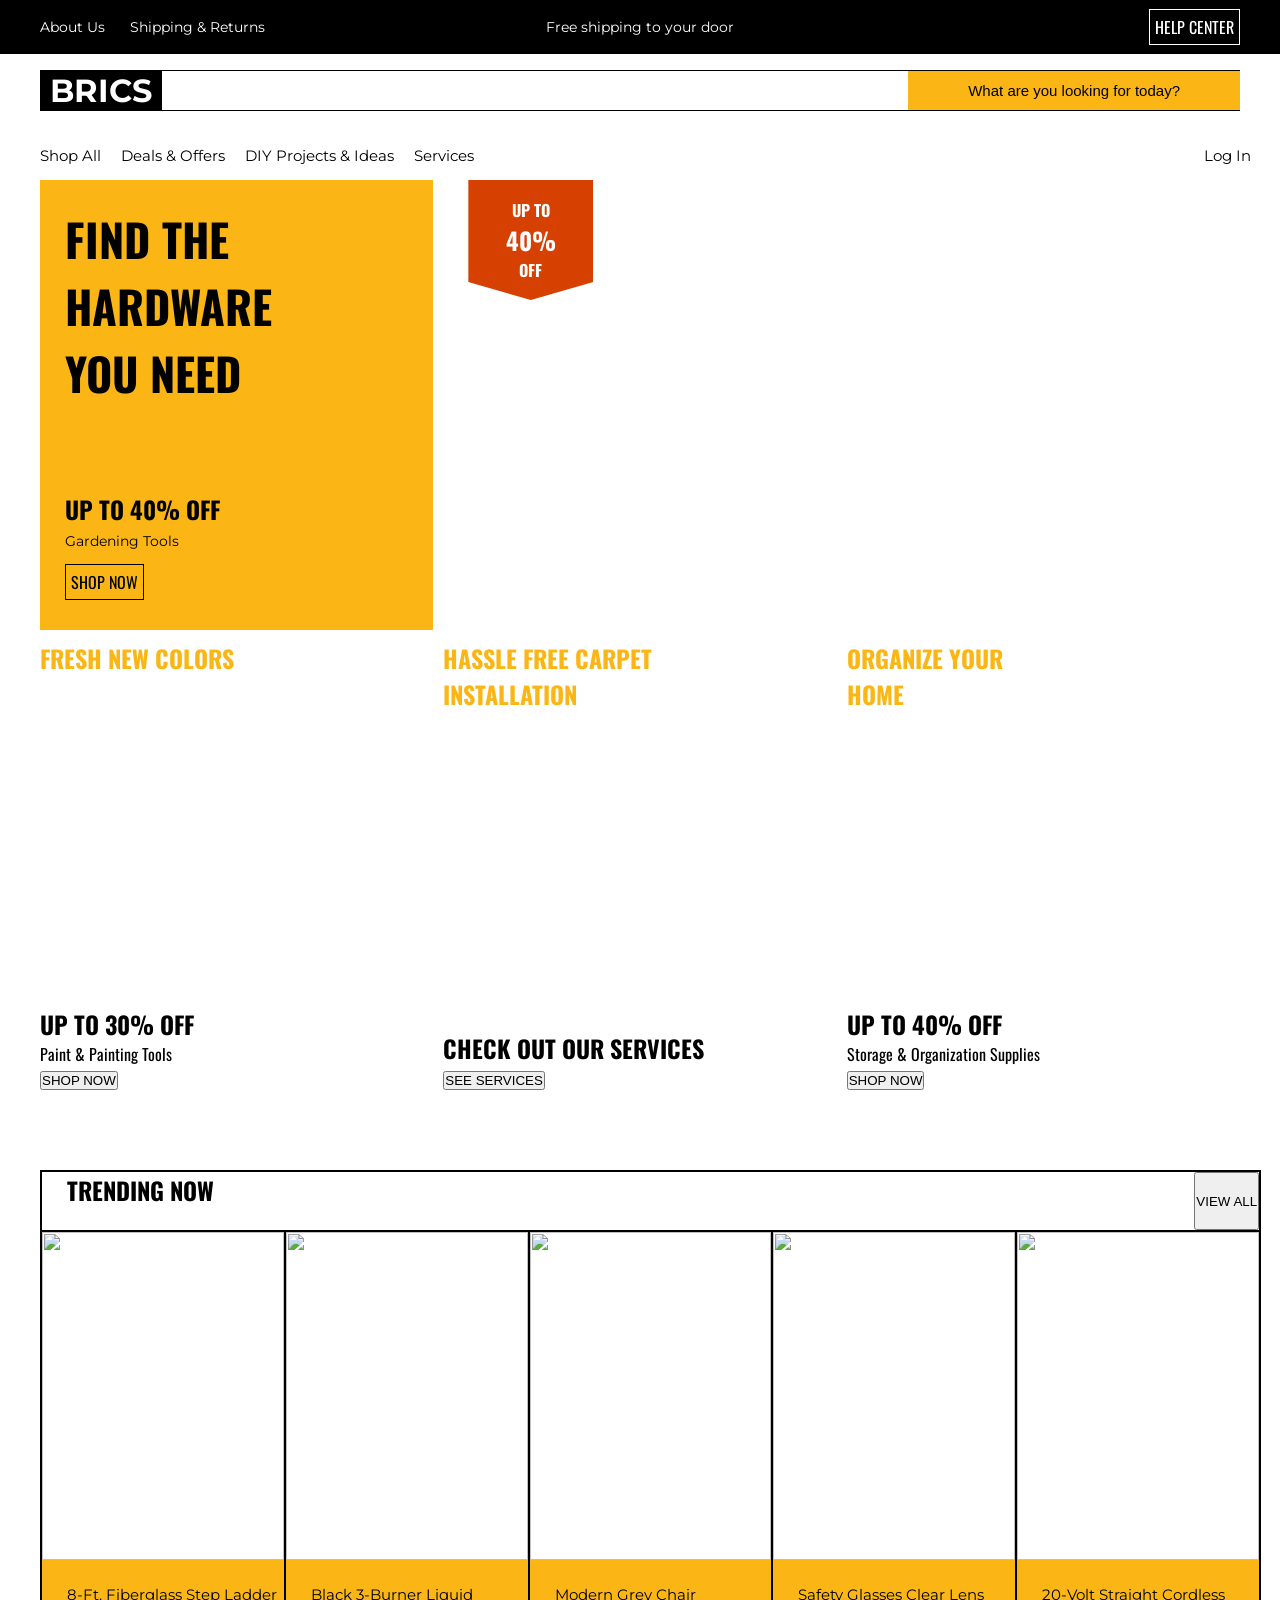
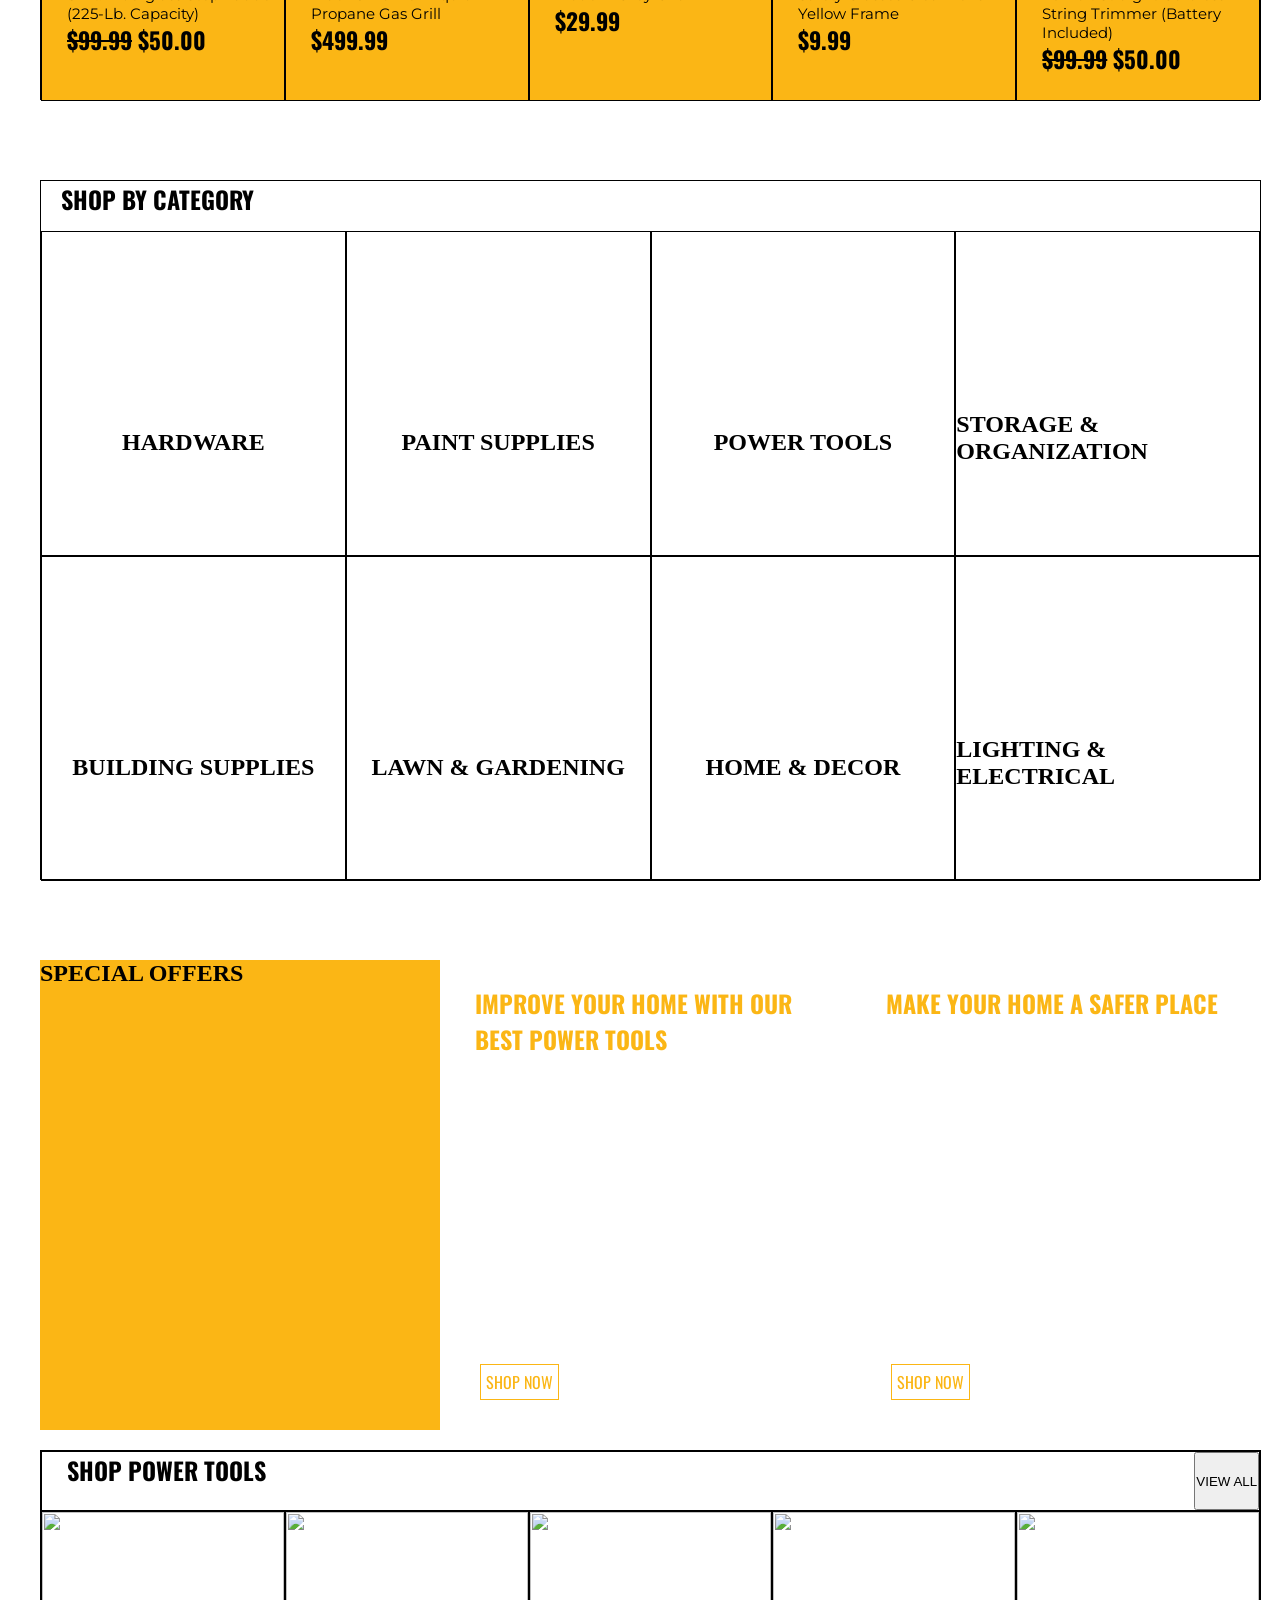
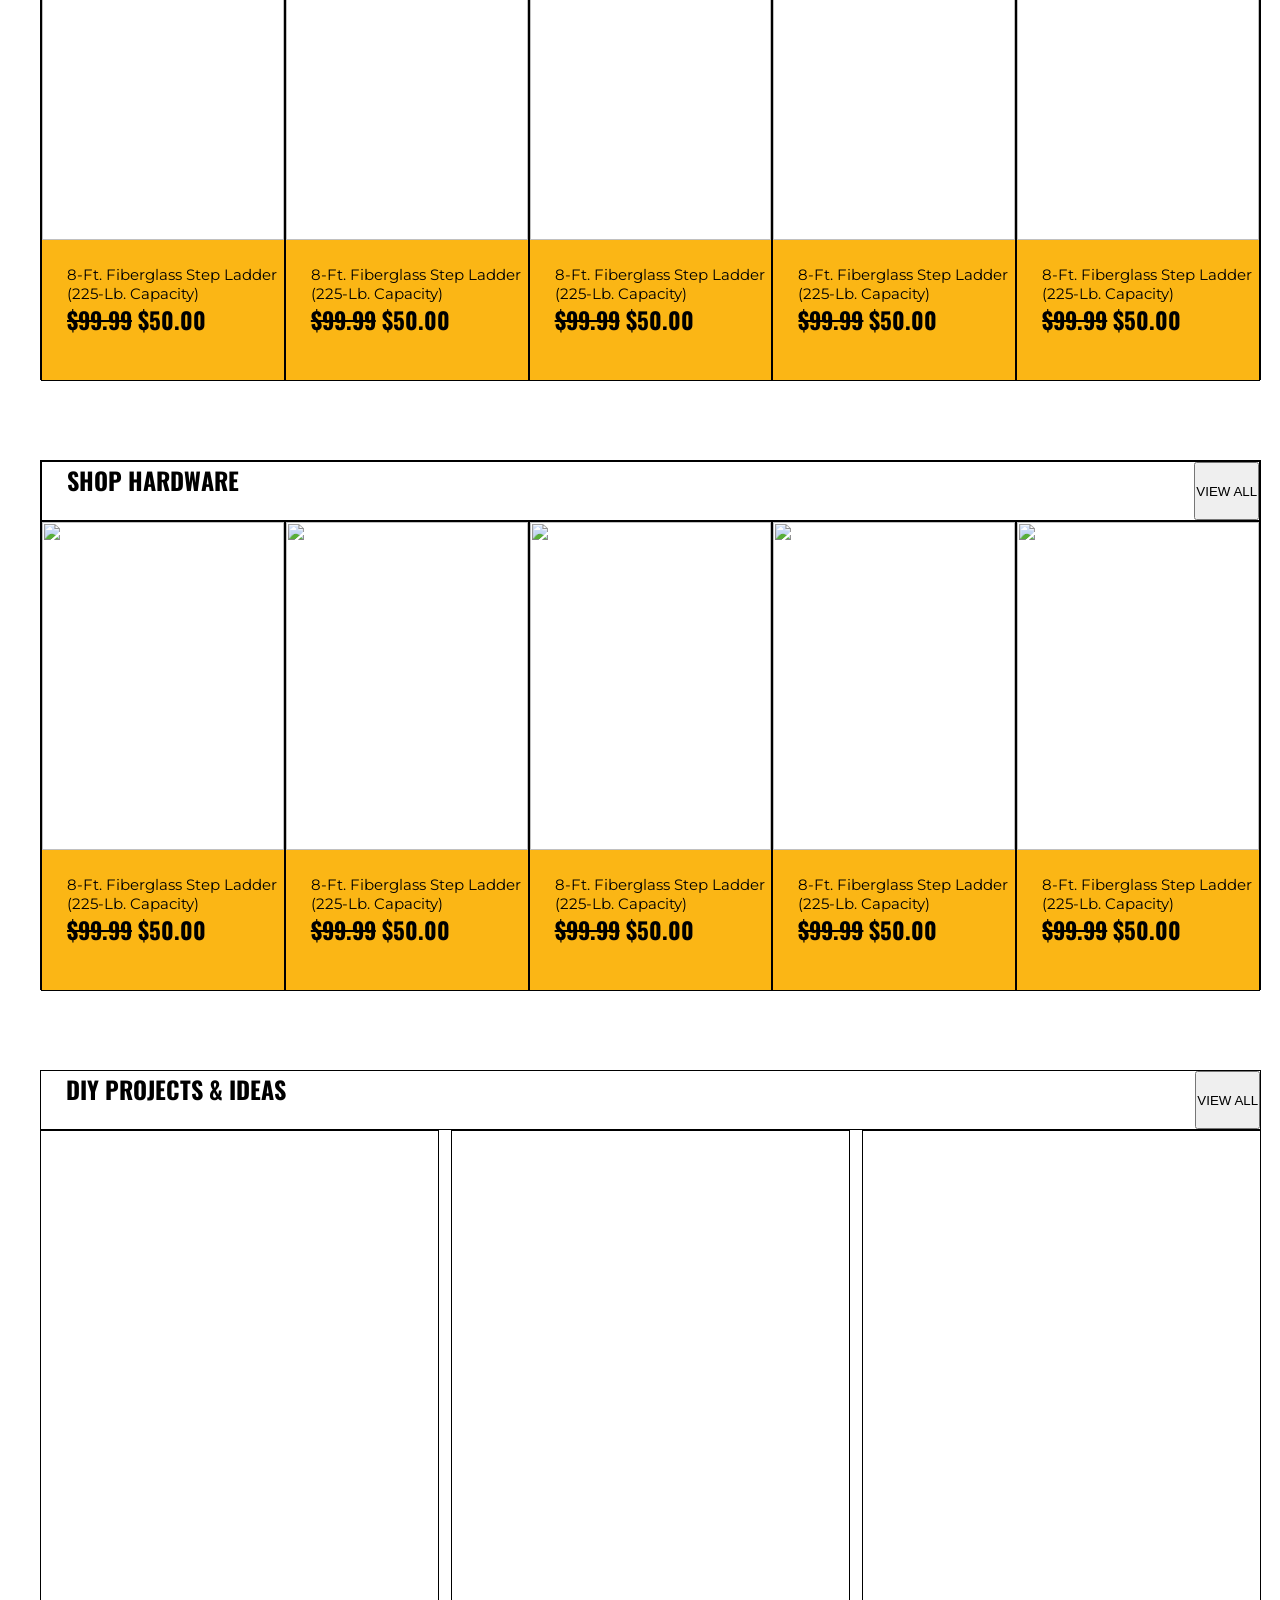
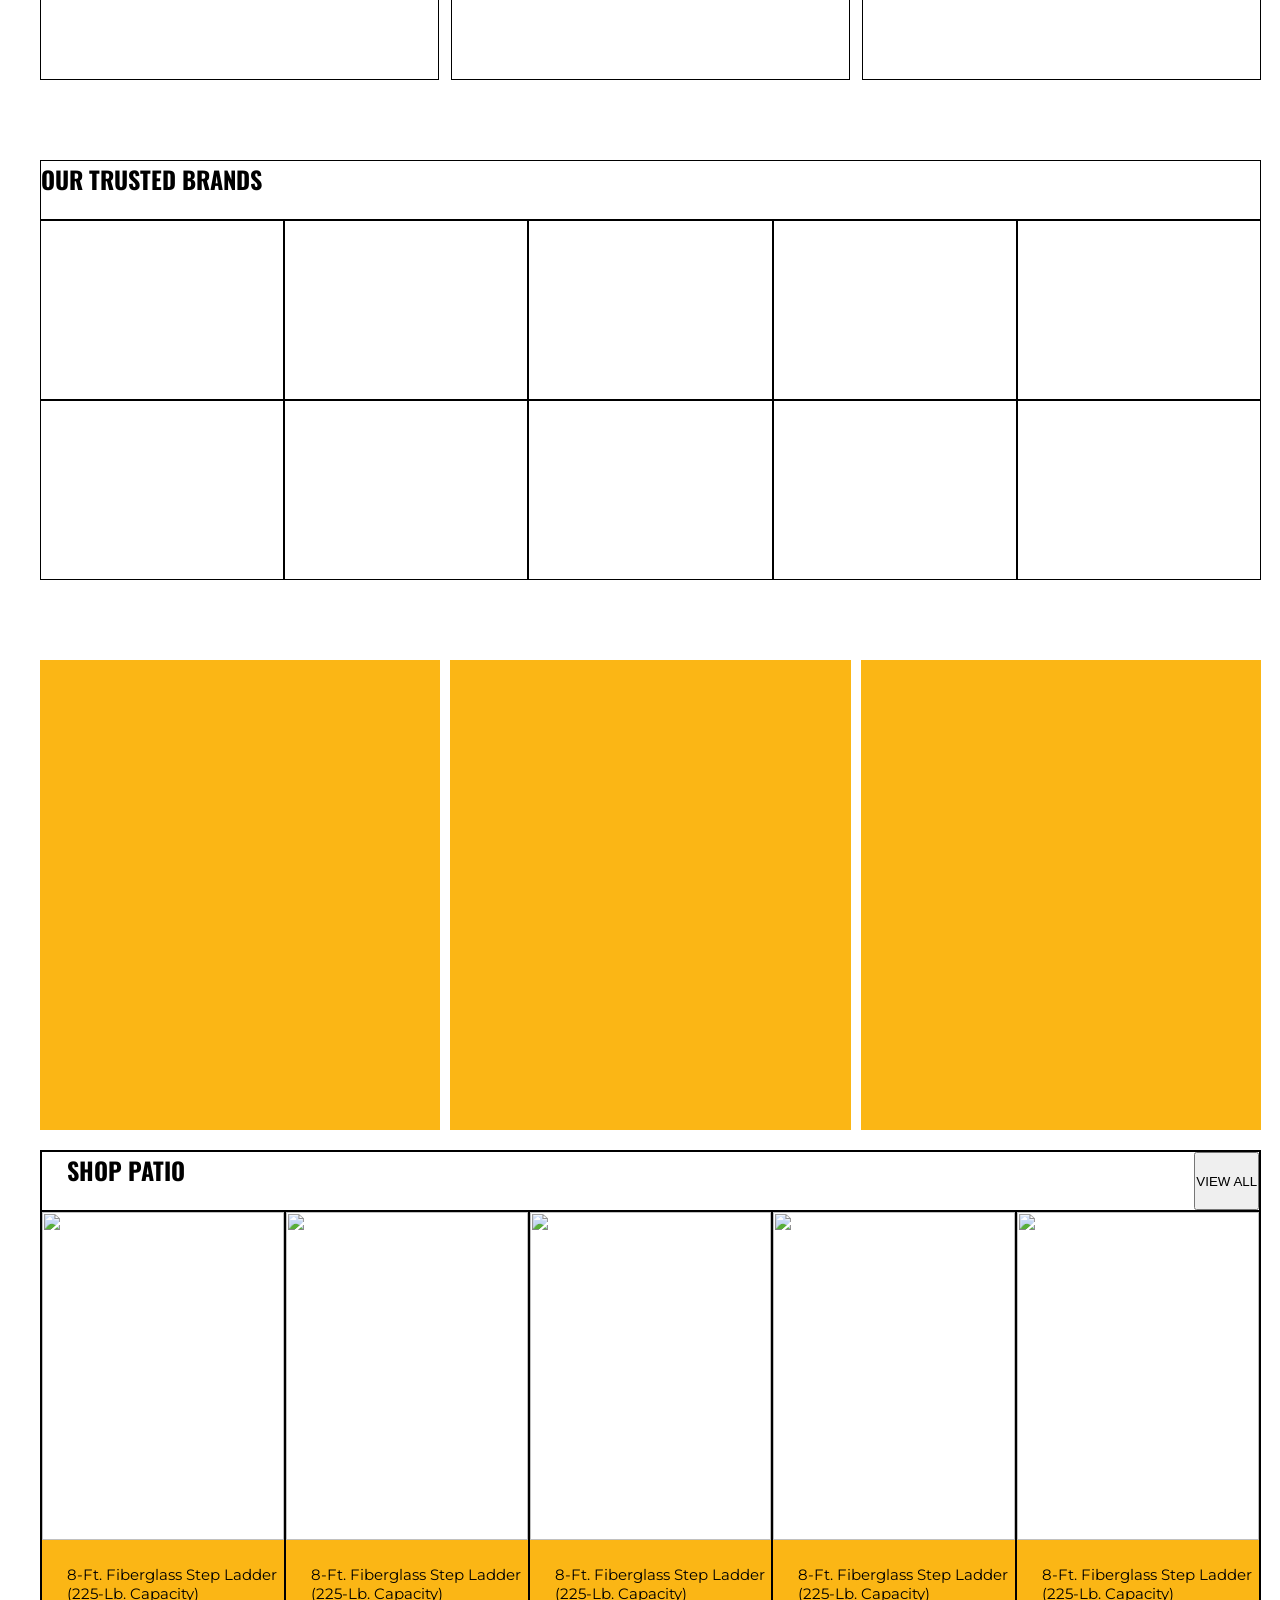
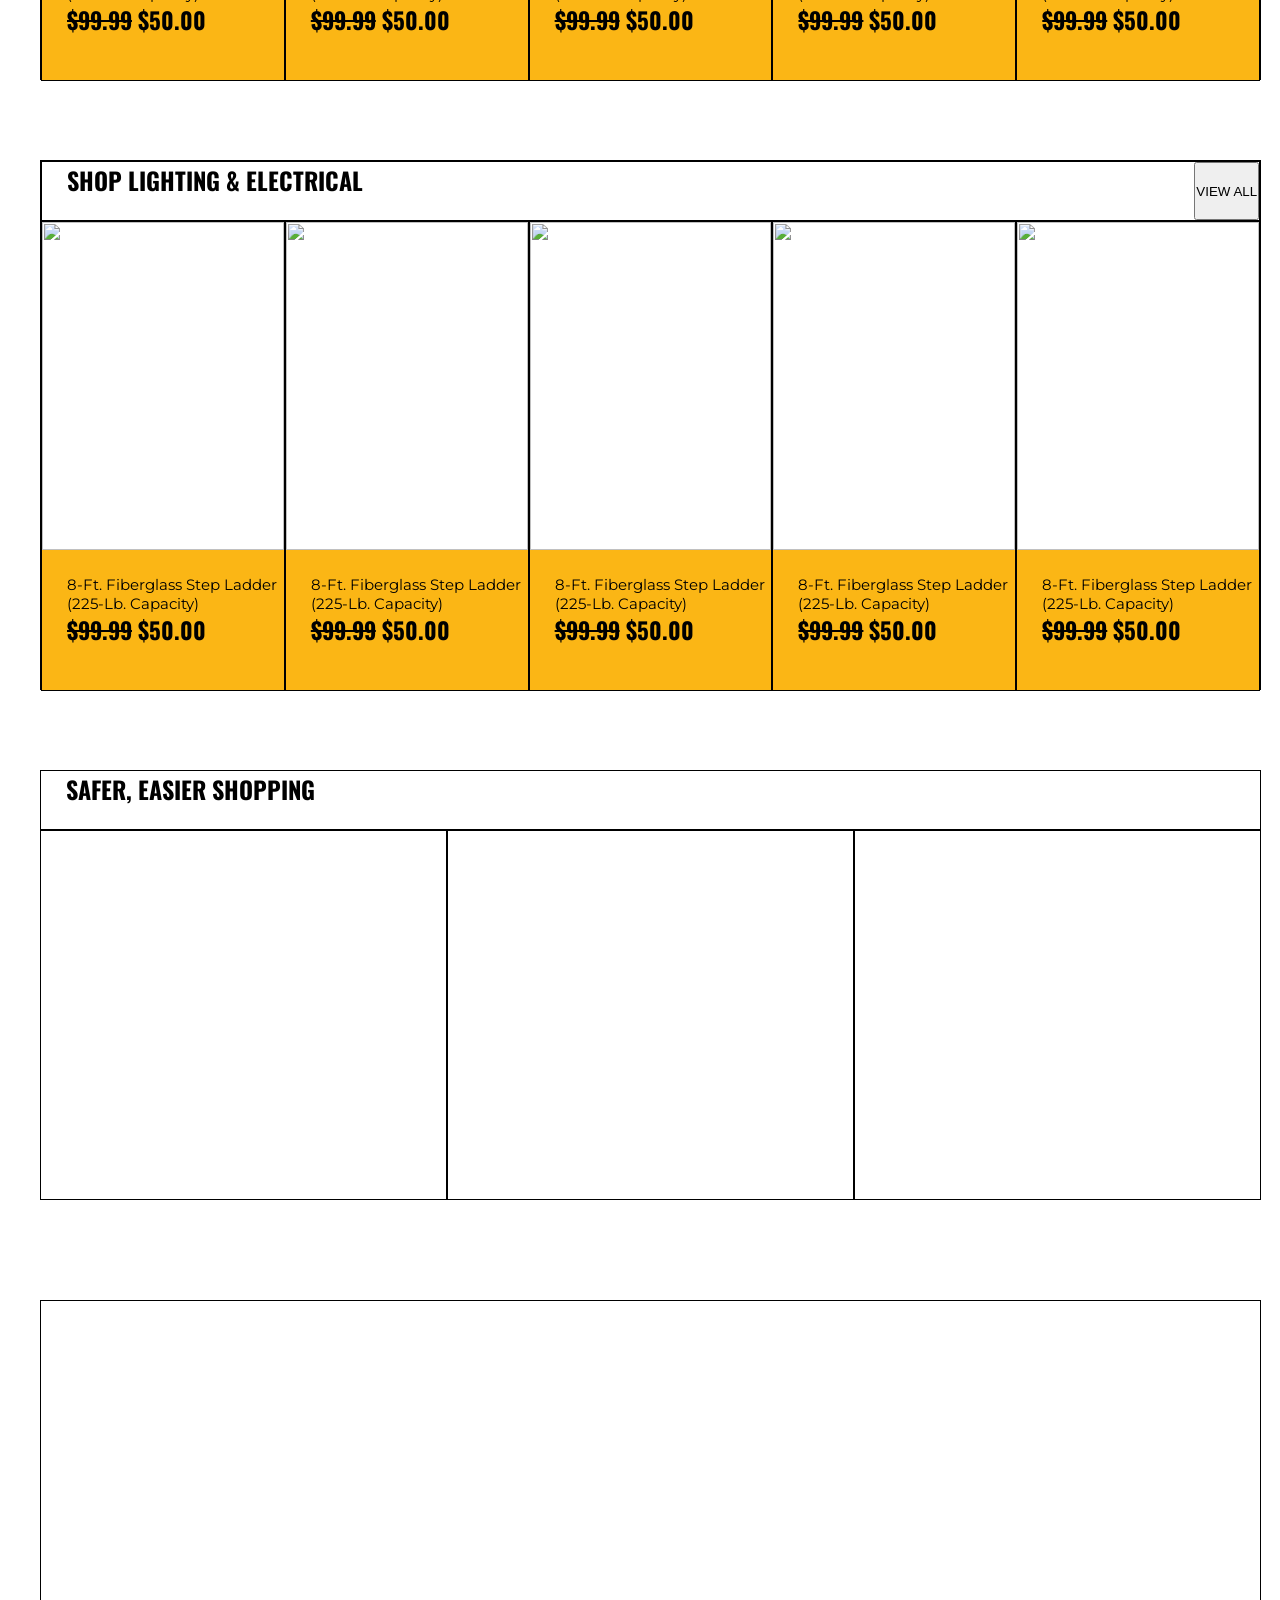
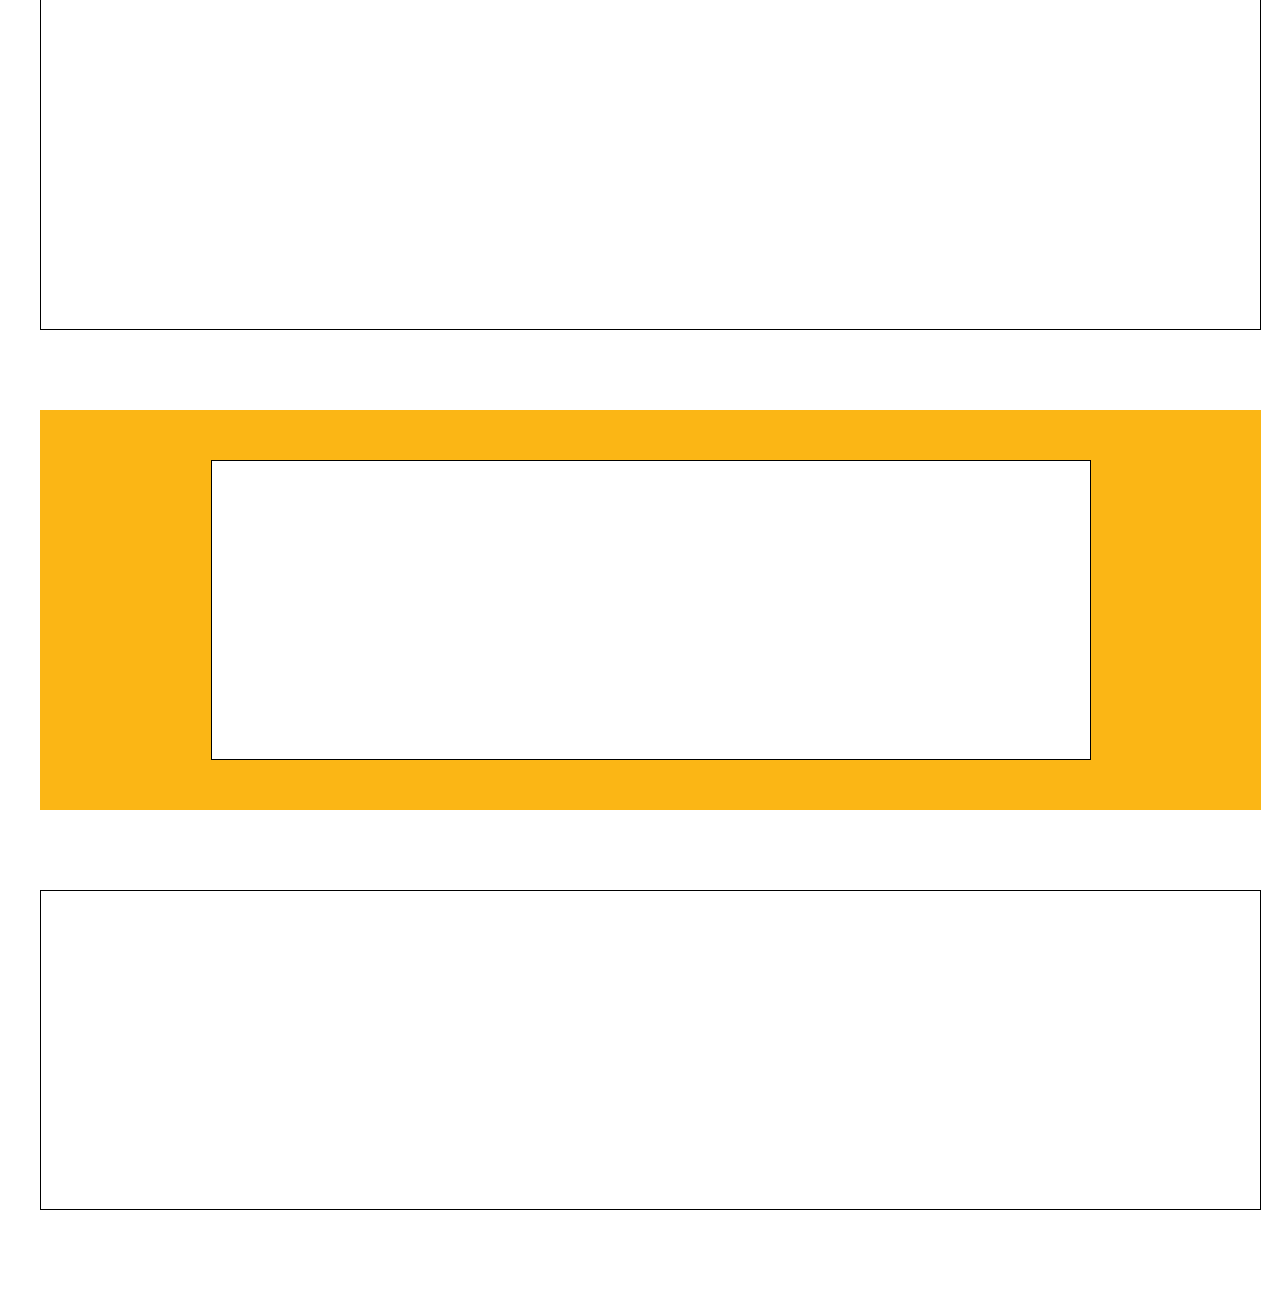
==== index.html @ fdfbe5e3 "Initial commit" ====
<!doctype html>
<html lang="en">
  <head>
    <meta charset="UTF-8" />
    <meta name="viewport" content="width=device-width, initial-scale=1.0" />
    <title>Hardware Store</title>
    <link rel="preconnect" href="https://fonts.googleapis.com" />
    <link rel="preconnect" href="https://fonts.gstatic.com" crossorigin />
    <link
      href="https://fonts.googleapis.com/css2?family=GFS+Didot&family=Kdam+Thmor+Pro&family=Montserrat:ital,wght@0,100..900;1,100..900&family=Noto+Sans:ital,wght@0,100..900;1,100..900&family=Oranienbaum&family=Oswald:wght@200..700&family=Petit+Formal+Script&display=swap"
      rel="stylesheet"
    />
    <link
      rel="stylesheet"
      href="https://cdnjs.cloudflare.com/ajax/libs/font-awesome/7.0.1/css/all.min.css"
      integrity="sha512-2SwdPD6INVrV/lHTZbO2nodKhrnDdJK9/kg2XD1r9uGqPo1cUbujc+IYdlYdEErWNu69gVcYgdxlmVmzTWnetw=="
      crossorigin="anonymous"
      referrerpolicy="no-referrer"
    />
    <link rel="stylesheet" href="header.css" />
    <link rel="stylesheet" href="style.css" />
  </head>
  <body>
    <header>
      <div class="top-bar">
        <div class="top-left">
          <div class="abt">
            <a href="#">About Us</a>
          </div>
          <div class="ship">
            <a href="#">Shipping & Returns</a>
          </div>
        </div>
        <div class="top-center">
          <p>Free shipping to your door</p>
        </div>
        <div class="top-right">
          <button>HELP CENTER</button>
        </div>
      </div>
      <div class="info">
        <div class="search">
          <div class="logo">
            <h1>BRICS</h1>
          </div>
          <button>
            <i class="fa-brands fa-sistrix"></i> What are you looking for today?
          </button>
        </div>
      </div>

      <div class="navbar">
        <div class="navbar-left">
          <ul>
            <li>Shop All</li>
            <li>Deals & Offers</li>
            <li>DIY Projects & Ideas</li>
            <li>Services</li>
          </ul>
        </div>
        <div class="navbar-right">
          <div class="login">
            <button>
              <i class="fa-solid fa-circle-user"></i>
              <p>Log In</p>
            </button>
          </div>

          <div class="cart">
            <i class="fa-solid fa-bag-shopping"></i>
          </div>
        </div>
      </div>
    </header>

    <main>
      <nav class="sec1">
        <div class="card c1">
          <div class="upper-pts">
            <h1 class="main-txt">FIND THE HARDWARE YOU NEED</h1>
          </div>
          <div class="bottom-pts">
            <h1>UP TO 40% OFF</h1>
            <p>Gardening Tools</p>
            <button>SHOP NOW</button>
          </div>
        </div>
        <div class="card c2">
          <div class="discount">
            <h4>UP TO</h4>
            <h1>40%</h1>
            <h4>OFF</h4>
          </div>
        </div>
        <div class="card c3">
          <div class="upper-pt">
            <h1>FRESH NEW COLORS</h1>
          </div>
          <div class="bottom-pt">
            <h2>UP TO 30% OFF</h2>
            <p>Paint & Painting Tools</p>
            <button>SHOP NOW</button>
          </div>
        </div>
        <div class="card c4">
          <div class="upper-pt">
            <h1>HASSLE FREE CARPET INSTALLATION</h1>
          </div>
          <div class="bottom-pt">
            <h2>CHECK OUT OUR SERVICES</h2>
            <button>SEE SERVICES</button>
          </div>
        </div>
        <div class="card c5">
          <div class="upper-pt">
            <h1>ORGANIZE YOUR HOME</h1>
          </div>
          <div class="bottom-pt">
            <h2>UP TO 40% OFF</h2>
            <p>Storage & Organization Supplies</p>
            <button>SHOP NOW</button>
          </div>
        </div>
      </nav>

      <nav class="shop">
        <div class="shop-title">
          <h1>TRENDING NOW</h1>
          <button>VIEW ALL</button>
        </div>
        <div class="cards">
          <div class="card trend">
            <div class="img">
              <img
                src="https://static.wixstatic.com/media/c837a6_2512b24ee3094d2db3dc5e59a51b07c0~mv2.jpg/v1/fit/w_1502,h_2000,q_90/file.jpg/v1/fill/w_233,h_310,al_c,q_80,usm_0.66_1.00_0.01,enc_avif,quality_auto/c837a6_2512b24ee3094d2db3dc5e59a51b07c0~mv2_jpg_v1_fit_w_1502%2Ch_2000%2Cq_90_file.jpg"
                alt=""
              />
            </div>
            <div class="card-title">
              <p>8-Ft. Fiberglass Step Ladder (225-Lb. Capacity)</p>
              <h3><span class="line">$99.99</span> $50.00</h3>
            </div>
          </div>
          <div class="card trend">
            <div class="img">
              <img
                src="https://static.wixstatic.com/media/c837a6_a4debb6a8384465ba305b1b177568b04~mv2.jpg/v1/fit/w_1502,h_2000,q_90/file.jpg/v1/fill/w_233,h_310,al_c,q_80,usm_0.66_1.00_0.01,enc_avif,quality_auto/c837a6_a4debb6a8384465ba305b1b177568b04~mv2_jpg_v1_fit_w_1502%2Ch_2000%2Cq_90_file.jpg"
                alt=""
              />
            </div>
            <div class="card-title">
              <p>Black 3-Burner Liquid Propane Gas Grill</p>
              <h3>$499.99</h3>
            </div>
          </div>
          <div class="card trend">
            <div class="img">
              <img
                src="https://static.wixstatic.com/media/c837a6_f458f7ee63cb42a0840d89832b3b14b5~mv2.jpg/v1/fit/w_1502,h_2000,q_90/file.jpg/v1/fill/w_233,h_310,al_c,q_80,usm_0.66_1.00_0.01,enc_avif,quality_auto/c837a6_f458f7ee63cb42a0840d89832b3b14b5~mv2_jpg_v1_fit_w_1502%2Ch_2000%2Cq_90_file.jpg"
                alt=""
              />
            </div>
            <div class="card-title">
              <p>Modern Grey Chair</p>
              <h3>$29.99</h3>
            </div>
          </div>
          <div class="card trend">
            <div class="img">
              <img
                src="https://static.wixstatic.com/media/c837a6_20ce237f9eeb4ebd8b20b5240b395cfb~mv2.jpg/v1/fit/w_1502,h_2000,q_90/file.jpg/v1/fill/w_233,h_310,al_c,q_80,usm_0.66_1.00_0.01,enc_avif,quality_auto/c837a6_20ce237f9eeb4ebd8b20b5240b395cfb~mv2_jpg_v1_fit_w_1502%2Ch_2000%2Cq_90_file.jpg"
                alt=""
              />
            </div>
            <div class="card-title">
              <p>Safety Glasses Clear Lens Yellow Frame</p>
              <h3>$9.99</h3>
            </div>
          </div>
          <div class="card trend">
            <div class="img">
              <img
                src="https://static.wixstatic.com/media/c837a6_09a77c216c374525ab1be121a9a796bb~mv2.jpg/v1/fit/w_1502,h_2000,q_90/file.jpg/v1/fill/w_233,h_310,al_c,q_80,usm_0.66_1.00_0.01,enc_avif,quality_auto/c837a6_09a77c216c374525ab1be121a9a796bb~mv2_jpg_v1_fit_w_1502%2Ch_2000%2Cq_90_file.jpg"
                alt=""
              />
            </div>
            <div class="card-title">
              <p>20-Volt Straight Cordless String Trimmer (Battery Included)</p>
              <h3><span class="line">$99.99</span> $50.00</h3>
            </div>
          </div>
        </div>
      </nav>

      <nav class="category">
        <div class="title">
          <h1>SHOP BY CATEGORY</h1>
        </div>
        <div class="cards">
          <div class="card">
            <img
              src="https://static.wixstatic.com/media/c837a6_d06f05824beb40eead210aea9403477c~mv2.jpeg/v1/crop/x_217,y_0,w_7979,h_6038/fill/w_180,h_130,al_c,q_80,usm_0.66_1.00_0.01,enc_avif,quality_auto/AdobeStock_301741137_Preview.jpeg"
              alt=""
            />
            <h2>HARDWARE</h2>
          </div>
          <div class="card">
            <img
              src="https://static.wixstatic.com/media/c837a6_8da2dbfb6be943cb8f40bfbfdcd5b2b5~mv2.jpg/v1/crop/x_0,y_43,w_800,h_816/fill/w_184,h_188,al_c,q_80,usm_0.66_1.00_0.01,enc_avif,quality_auto/Paint.jpg"
              alt=""
            />
            <h2>PAINT SUPPLIES</h2>
          </div>
          <div class="card">
            <img
              src="https://static.wixstatic.com/media/c837a6_94bf887a09844ccaa3dbb113383b63a1~mv2.jpg/v1/crop/x_0,y_138,w_600,h_474/fill/w_184,h_146,al_c,q_80,usm_0.66_1.00_0.01,enc_avif,quality_auto/Tools.jpg"
              alt=""
            />
            <h2>POWER TOOLS</h2>
          </div>
          <div class="card">
            <img
              src="https://static.wixstatic.com/media/c837a6_93242a35261746b3b3ed097c7772f55c~mv2.jpg/v1/crop/x_360,y_519,w_796,h_910/fill/w_144,h_162,al_c,q_80,usm_0.66_1.00_0.01,enc_avif,quality_auto/Storage_%26_Organising_003_01.jpg"
              alt=""
            />
            <h2>STORAGE & ORGANIZATION</h2>
          </div>
          <div class="card">
            <img
              src="https://static.wixstatic.com/media/c837a6_aa1f0e65803d44eebc589f6258dbd6aa~mv2.jpg/v1/crop/x_320,y_369,w_862,h_1262/fill/w_129,h_189,al_c,q_80,usm_0.66_1.00_0.01,enc_avif,quality_auto/Building_Supplies_001_01.jpg"
              alt=""
            />
            <h2>BUILDING SUPPLIES</h2>
          </div>
          <div class="card">
            <img
              src="https://static.wixstatic.com/media/c837a6_a557759bdd6b4579ac51f722a0c3579a~mv2.jpg/v1/crop/x_0,y_30,w_800,h_803/fill/w_184,h_188,al_c,q_80,usm_0.66_1.00_0.01,enc_avif,quality_auto/Lawn_%26_Gardning.jpg"
              alt=""
            />
            <h2>LAWN & GARDENING</h2>
          </div>
          <div class="card">
            <img
              src="https://static.wixstatic.com/media/c837a6_f7104b9392c44b6abcbff24f44818bf8~mv2.jpg/v1/crop/x_0,y_212,w_976,h_613/fill/w_216,h_136,al_c,q_80,usm_0.66_1.00_0.01,enc_avif,quality_auto/Home_%26_Decor.jpg"
              alt=""
            />
            <h2>HOME & DECOR</h2>
          </div>
          <div class="card">
            <img
              src="https://static.wixstatic.com/media/c837a6_e1a5c8709c9b47568dbcc1e9fee4f004~mv2.jpg/v1/crop/x_0,y_96,w_600,h_507/fill/w_184,h_156,al_c,q_80,usm_0.66_1.00_0.01,enc_avif,quality_auto/Lighting_%26_Elctrical.jpg"
              alt=""
            />
            <h2>LIGHTING & ELECTRICAL</h2>
          </div>
        </div>
      </nav>

      <nav class="special">
        <div class="card">
          <h1>SPECIAL OFFERS</h1>
        </div>
        <div class="card2 front">
          <div class="upper-txt">
            <h1>IMPROVE YOUR HOME WITH OUR BEST POWER TOOLS</h1>
          </div>
          <div class="mid-txt">
            <h2>25% OFF</h2>
            <p>Selected Brands</p>
            <button>SHOP NOW</button>
          </div>
        </div>

        <div class="card3 front">
          <div class="upper-txt">
            <h1>MAKE YOUR HOME A SAFER PLACE</h1>
          </div>
          <div class="mid-txt">
            <h2>SAVE UP TO 40% OFF</h2>
            <p>Hardware Tools</p>
            <button>SHOP NOW</button>
          </div>
        </div>
      </nav>

      <nav class="shop">
        <div class="shop-title">
          <h1>SHOP POWER TOOLS</h1>
          <button>VIEW ALL</button>
        </div>

        <div class="cards">
          <div class="card trend">
            <div class="img">
              <img
                src="https://static.wixstatic.com/media/c837a6_2512b24ee3094d2db3dc5e59a51b07c0~mv2.jpg/v1/fit/w_1502,h_2000,q_90/file.jpg/v1/fill/w_233,h_310,al_c,q_80,usm_0.66_1.00_0.01,enc_avif,quality_auto/c837a6_2512b24ee3094d2db3dc5e59a51b07c0~mv2_jpg_v1_fit_w_1502%2Ch_2000%2Cq_90_file.jpg"
                alt=""
              />
            </div>
            <div class="card-title">
              <p>8-Ft. Fiberglass Step Ladder (225-Lb. Capacity)</p>
              <h3><span class="line">$99.99</span> $50.00</h3>
            </div>
          </div>
          <div class="card trend">
            <div class="img">
              <img
                src="https://static.wixstatic.com/media/c837a6_2512b24ee3094d2db3dc5e59a51b07c0~mv2.jpg/v1/fit/w_1502,h_2000,q_90/file.jpg/v1/fill/w_233,h_310,al_c,q_80,usm_0.66_1.00_0.01,enc_avif,quality_auto/c837a6_2512b24ee3094d2db3dc5e59a51b07c0~mv2_jpg_v1_fit_w_1502%2Ch_2000%2Cq_90_file.jpg"
                alt=""
              />
            </div>
            <div class="card-title">
              <p>8-Ft. Fiberglass Step Ladder (225-Lb. Capacity)</p>
              <h3><span class="line">$99.99</span> $50.00</h3>
            </div>
          </div>
          <div class="card trend">
            <div class="img">
              <img
                src="https://static.wixstatic.com/media/c837a6_2512b24ee3094d2db3dc5e59a51b07c0~mv2.jpg/v1/fit/w_1502,h_2000,q_90/file.jpg/v1/fill/w_233,h_310,al_c,q_80,usm_0.66_1.00_0.01,enc_avif,quality_auto/c837a6_2512b24ee3094d2db3dc5e59a51b07c0~mv2_jpg_v1_fit_w_1502%2Ch_2000%2Cq_90_file.jpg"
                alt=""
              />
            </div>
            <div class="card-title">
              <p>8-Ft. Fiberglass Step Ladder (225-Lb. Capacity)</p>
              <h3><span class="line">$99.99</span> $50.00</h3>
            </div>
          </div>
          <div class="card trend">
            <div class="img">
              <img
                src="https://static.wixstatic.com/media/c837a6_2512b24ee3094d2db3dc5e59a51b07c0~mv2.jpg/v1/fit/w_1502,h_2000,q_90/file.jpg/v1/fill/w_233,h_310,al_c,q_80,usm_0.66_1.00_0.01,enc_avif,quality_auto/c837a6_2512b24ee3094d2db3dc5e59a51b07c0~mv2_jpg_v1_fit_w_1502%2Ch_2000%2Cq_90_file.jpg"
                alt=""
              />
            </div>
            <div class="card-title">
              <p>8-Ft. Fiberglass Step Ladder (225-Lb. Capacity)</p>
              <h3><span class="line">$99.99</span> $50.00</h3>
            </div>
          </div>
          <div class="card trend">
            <div class="img">
              <img
                src="https://static.wixstatic.com/media/c837a6_2512b24ee3094d2db3dc5e59a51b07c0~mv2.jpg/v1/fit/w_1502,h_2000,q_90/file.jpg/v1/fill/w_233,h_310,al_c,q_80,usm_0.66_1.00_0.01,enc_avif,quality_auto/c837a6_2512b24ee3094d2db3dc5e59a51b07c0~mv2_jpg_v1_fit_w_1502%2Ch_2000%2Cq_90_file.jpg"
                alt=""
              />
            </div>
            <div class="card-title">
              <p>8-Ft. Fiberglass Step Ladder (225-Lb. Capacity)</p>
              <h3><span class="line">$99.99</span> $50.00</h3>
            </div>
          </div>
        </div>
      </nav>

      <nav class="shop">
        <div class="shop-title">
          <h1>SHOP HARDWARE</h1>
          <button>VIEW ALL</button>
        </div>

        <div class="cards">
          <div class="card trend">
            <div class="img">
              <img
                src="https://static.wixstatic.com/media/c837a6_2512b24ee3094d2db3dc5e59a51b07c0~mv2.jpg/v1/fit/w_1502,h_2000,q_90/file.jpg/v1/fill/w_233,h_310,al_c,q_80,usm_0.66_1.00_0.01,enc_avif,quality_auto/c837a6_2512b24ee3094d2db3dc5e59a51b07c0~mv2_jpg_v1_fit_w_1502%2Ch_2000%2Cq_90_file.jpg"
                alt=""
              />
            </div>
            <div class="card-title">
              <p>8-Ft. Fiberglass Step Ladder (225-Lb. Capacity)</p>
              <h3><span class="line">$99.99</span> $50.00</h3>
            </div>
          </div>
          <div class="card trend">
            <div class="img">
              <img
                src="https://static.wixstatic.com/media/c837a6_2512b24ee3094d2db3dc5e59a51b07c0~mv2.jpg/v1/fit/w_1502,h_2000,q_90/file.jpg/v1/fill/w_233,h_310,al_c,q_80,usm_0.66_1.00_0.01,enc_avif,quality_auto/c837a6_2512b24ee3094d2db3dc5e59a51b07c0~mv2_jpg_v1_fit_w_1502%2Ch_2000%2Cq_90_file.jpg"
                alt=""
              />
            </div>
            <div class="card-title">
              <p>8-Ft. Fiberglass Step Ladder (225-Lb. Capacity)</p>
              <h3><span class="line">$99.99</span> $50.00</h3>
            </div>
          </div>
          <div class="card trend">
            <div class="img">
              <img
                src="https://static.wixstatic.com/media/c837a6_2512b24ee3094d2db3dc5e59a51b07c0~mv2.jpg/v1/fit/w_1502,h_2000,q_90/file.jpg/v1/fill/w_233,h_310,al_c,q_80,usm_0.66_1.00_0.01,enc_avif,quality_auto/c837a6_2512b24ee3094d2db3dc5e59a51b07c0~mv2_jpg_v1_fit_w_1502%2Ch_2000%2Cq_90_file.jpg"
                alt=""
              />
            </div>
            <div class="card-title">
              <p>8-Ft. Fiberglass Step Ladder (225-Lb. Capacity)</p>
              <h3><span class="line">$99.99</span> $50.00</h3>
            </div>
          </div>
          <div class="card trend">
            <div class="img">
              <img
                src="https://static.wixstatic.com/media/c837a6_2512b24ee3094d2db3dc5e59a51b07c0~mv2.jpg/v1/fit/w_1502,h_2000,q_90/file.jpg/v1/fill/w_233,h_310,al_c,q_80,usm_0.66_1.00_0.01,enc_avif,quality_auto/c837a6_2512b24ee3094d2db3dc5e59a51b07c0~mv2_jpg_v1_fit_w_1502%2Ch_2000%2Cq_90_file.jpg"
                alt=""
              />
            </div>
            <div class="card-title">
              <p>8-Ft. Fiberglass Step Ladder (225-Lb. Capacity)</p>
              <h3><span class="line">$99.99</span> $50.00</h3>
            </div>
          </div>
          <div class="card trend">
            <div class="img">
              <img
                src="https://static.wixstatic.com/media/c837a6_2512b24ee3094d2db3dc5e59a51b07c0~mv2.jpg/v1/fit/w_1502,h_2000,q_90/file.jpg/v1/fill/w_233,h_310,al_c,q_80,usm_0.66_1.00_0.01,enc_avif,quality_auto/c837a6_2512b24ee3094d2db3dc5e59a51b07c0~mv2_jpg_v1_fit_w_1502%2Ch_2000%2Cq_90_file.jpg"
                alt=""
              />
            </div>
            <div class="card-title">
              <p>8-Ft. Fiberglass Step Ladder (225-Lb. Capacity)</p>
              <h3><span class="line">$99.99</span> $50.00</h3>
            </div>
          </div>
        </div>
      </nav>

      <nav class="posts">
        <div class="shop-title">
          <h1>DIY PROJECTS & IDEAS</h1>
          <button>VIEW ALL</button>
        </div>

        <div class="cards">
          <div class="card"></div>
          <div class="card"></div>
          <div class="card"></div>
        </div>
      </nav>

      <nav class="brands">
        <div class="title">
          <h1>OUR TRUSTED BRANDS</h1>
        </div>
        <div class="logos">
          <div class="logo"></div>
          <div class="logo"></div>
          <div class="logo"></div>
          <div class="logo"></div>
          <div class="logo"></div>
          <div class="logo"></div>
          <div class="logo"></div>
          <div class="logo"></div>
          <div class="logo"></div>
          <div class="logo"></div>
        </div>
      </nav>

      <nav class="special">
        <div class="card"></div>
        <div class="card"></div>
        <div class="card"></div>
      </nav>

      <nav class="shop">
        <div class="shop-title">
          <h1>SHOP PATIO</h1>
          <button>VIEW ALL</button>
        </div>

        <div class="cards">
          <div class="card trend">
            <div class="img">
              <img
                src="https://static.wixstatic.com/media/c837a6_2512b24ee3094d2db3dc5e59a51b07c0~mv2.jpg/v1/fit/w_1502,h_2000,q_90/file.jpg/v1/fill/w_233,h_310,al_c,q_80,usm_0.66_1.00_0.01,enc_avif,quality_auto/c837a6_2512b24ee3094d2db3dc5e59a51b07c0~mv2_jpg_v1_fit_w_1502%2Ch_2000%2Cq_90_file.jpg"
                alt=""
              />
            </div>
            <div class="card-title">
              <p>8-Ft. Fiberglass Step Ladder (225-Lb. Capacity)</p>
              <h3><span class="line">$99.99</span> $50.00</h3>
            </div>
          </div>
          <div class="card trend">
            <div class="img">
              <img
                src="https://static.wixstatic.com/media/c837a6_2512b24ee3094d2db3dc5e59a51b07c0~mv2.jpg/v1/fit/w_1502,h_2000,q_90/file.jpg/v1/fill/w_233,h_310,al_c,q_80,usm_0.66_1.00_0.01,enc_avif,quality_auto/c837a6_2512b24ee3094d2db3dc5e59a51b07c0~mv2_jpg_v1_fit_w_1502%2Ch_2000%2Cq_90_file.jpg"
                alt=""
              />
            </div>
            <div class="card-title">
              <p>8-Ft. Fiberglass Step Ladder (225-Lb. Capacity)</p>
              <h3><span class="line">$99.99</span> $50.00</h3>
            </div>
          </div>
          <div class="card trend">
            <div class="img">
              <img
                src="https://static.wixstatic.com/media/c837a6_2512b24ee3094d2db3dc5e59a51b07c0~mv2.jpg/v1/fit/w_1502,h_2000,q_90/file.jpg/v1/fill/w_233,h_310,al_c,q_80,usm_0.66_1.00_0.01,enc_avif,quality_auto/c837a6_2512b24ee3094d2db3dc5e59a51b07c0~mv2_jpg_v1_fit_w_1502%2Ch_2000%2Cq_90_file.jpg"
                alt=""
              />
            </div>
            <div class="card-title">
              <p>8-Ft. Fiberglass Step Ladder (225-Lb. Capacity)</p>
              <h3><span class="line">$99.99</span> $50.00</h3>
            </div>
          </div>
          <div class="card trend">
            <div class="img">
              <img
                src="https://static.wixstatic.com/media/c837a6_2512b24ee3094d2db3dc5e59a51b07c0~mv2.jpg/v1/fit/w_1502,h_2000,q_90/file.jpg/v1/fill/w_233,h_310,al_c,q_80,usm_0.66_1.00_0.01,enc_avif,quality_auto/c837a6_2512b24ee3094d2db3dc5e59a51b07c0~mv2_jpg_v1_fit_w_1502%2Ch_2000%2Cq_90_file.jpg"
                alt=""
              />
            </div>
            <div class="card-title">
              <p>8-Ft. Fiberglass Step Ladder (225-Lb. Capacity)</p>
              <h3><span class="line">$99.99</span> $50.00</h3>
            </div>
          </div>
          <div class="card trend">
            <div class="img">
              <img
                src="https://static.wixstatic.com/media/c837a6_2512b24ee3094d2db3dc5e59a51b07c0~mv2.jpg/v1/fit/w_1502,h_2000,q_90/file.jpg/v1/fill/w_233,h_310,al_c,q_80,usm_0.66_1.00_0.01,enc_avif,quality_auto/c837a6_2512b24ee3094d2db3dc5e59a51b07c0~mv2_jpg_v1_fit_w_1502%2Ch_2000%2Cq_90_file.jpg"
                alt=""
              />
            </div>
            <div class="card-title">
              <p>8-Ft. Fiberglass Step Ladder (225-Lb. Capacity)</p>
              <h3><span class="line">$99.99</span> $50.00</h3>
            </div>
          </div>
        </div>
      </nav>

      <nav class="shop">
        <div class="shop-title">
          <h1>SHOP LIGHTING & ELECTRICAL</h1>
          <button>VIEW ALL</button>
        </div>

        <div class="cards">
          <div class="card trend">
            <div class="img">
              <img
                src="https://static.wixstatic.com/media/c837a6_2512b24ee3094d2db3dc5e59a51b07c0~mv2.jpg/v1/fit/w_1502,h_2000,q_90/file.jpg/v1/fill/w_233,h_310,al_c,q_80,usm_0.66_1.00_0.01,enc_avif,quality_auto/c837a6_2512b24ee3094d2db3dc5e59a51b07c0~mv2_jpg_v1_fit_w_1502%2Ch_2000%2Cq_90_file.jpg"
                alt=""
              />
            </div>
            <div class="card-title">
              <p>8-Ft. Fiberglass Step Ladder (225-Lb. Capacity)</p>
              <h3><span class="line">$99.99</span> $50.00</h3>
            </div>
          </div>
          <div class="card trend">
            <div class="img">
              <img
                src="https://static.wixstatic.com/media/c837a6_2512b24ee3094d2db3dc5e59a51b07c0~mv2.jpg/v1/fit/w_1502,h_2000,q_90/file.jpg/v1/fill/w_233,h_310,al_c,q_80,usm_0.66_1.00_0.01,enc_avif,quality_auto/c837a6_2512b24ee3094d2db3dc5e59a51b07c0~mv2_jpg_v1_fit_w_1502%2Ch_2000%2Cq_90_file.jpg"
                alt=""
              />
            </div>
            <div class="card-title">
              <p>8-Ft. Fiberglass Step Ladder (225-Lb. Capacity)</p>
              <h3><span class="line">$99.99</span> $50.00</h3>
            </div>
          </div>
          <div class="card trend">
            <div class="img">
              <img
                src="https://static.wixstatic.com/media/c837a6_2512b24ee3094d2db3dc5e59a51b07c0~mv2.jpg/v1/fit/w_1502,h_2000,q_90/file.jpg/v1/fill/w_233,h_310,al_c,q_80,usm_0.66_1.00_0.01,enc_avif,quality_auto/c837a6_2512b24ee3094d2db3dc5e59a51b07c0~mv2_jpg_v1_fit_w_1502%2Ch_2000%2Cq_90_file.jpg"
                alt=""
              />
            </div>
            <div class="card-title">
              <p>8-Ft. Fiberglass Step Ladder (225-Lb. Capacity)</p>
              <h3><span class="line">$99.99</span> $50.00</h3>
            </div>
          </div>
          <div class="card trend">
            <div class="img">
              <img
                src="https://static.wixstatic.com/media/c837a6_2512b24ee3094d2db3dc5e59a51b07c0~mv2.jpg/v1/fit/w_1502,h_2000,q_90/file.jpg/v1/fill/w_233,h_310,al_c,q_80,usm_0.66_1.00_0.01,enc_avif,quality_auto/c837a6_2512b24ee3094d2db3dc5e59a51b07c0~mv2_jpg_v1_fit_w_1502%2Ch_2000%2Cq_90_file.jpg"
                alt=""
              />
            </div>
            <div class="card-title">
              <p>8-Ft. Fiberglass Step Ladder (225-Lb. Capacity)</p>
              <h3><span class="line">$99.99</span> $50.00</h3>
            </div>
          </div>
          <div class="card trend">
            <div class="img">
              <img
                src="https://static.wixstatic.com/media/c837a6_2512b24ee3094d2db3dc5e59a51b07c0~mv2.jpg/v1/fit/w_1502,h_2000,q_90/file.jpg/v1/fill/w_233,h_310,al_c,q_80,usm_0.66_1.00_0.01,enc_avif,quality_auto/c837a6_2512b24ee3094d2db3dc5e59a51b07c0~mv2_jpg_v1_fit_w_1502%2Ch_2000%2Cq_90_file.jpg"
                alt=""
              />
            </div>
            <div class="card-title">
              <p>8-Ft. Fiberglass Step Ladder (225-Lb. Capacity)</p>
              <h3><span class="line">$99.99</span> $50.00</h3>
            </div>
          </div>
        </div>
      </nav>

      <nav class="delivery">
        <div class="shop-title">
          <h1>SAFER, EASIER SHOPPING</h1>
        </div>
        <div class="cards">
          <div class="card"></div>
          <div class="card"></div>
          <div class="card"></div>
        </div>
      </nav>

      <nav class="app">
        <div class="left"></div>
        <div class="right"></div>
      </nav>

      <nav class="newsletter">
        <div class="subscribe"></div>
      </nav>

      <nav class="help-center">
        <div class="left"></div>
        <div class="right"></div>
      </nav>
    </main>
  </body>
</html>
---- header.css ----
header {
  position: fixed;
  display: flex;
  flex-direction: column;
  top: 0;
  width: 100%;
  height: 180px;
  background-color: var(--white);
  font-family: "Montserrat", sans-serif;
  z-index: 999;
}

.top-bar {
  /* display: flex; */
  display: grid;
  grid-template-columns: 1fr auto 1fr;
  align-items: center;
  height: 30%;
  background-color: var(--black);
  justify-content: space-between;
  color: var(--white);
  width: 100%;
  font-size: 14px;
  /* padding-left: 100px;
  padding-right: 100px; */
  /* align-items: center; */
}

.top-left {
  /* width: 30%; */
  justify-self: start;
  /* background-color: darkblue; */
  display: flex;
  gap: 25px;
  font-size: 14px;
  margin-left: 40px;
}

.top-left a {
  text-decoration: none;
  color: var(--white);
  transition: 0.5s;
}

.top-left a:hover {
  text-decoration: underline;
  /* text-decoration: #fbb615; */
}

.top-center {
  justify-self: center;
}

.top-right {
  justify-self: end;
  align-items: center;
  margin-right: 40px;

  display: flex;
}

.top-right button {
  /* margin-right: 40px; */
  background-color: transparent;
  color: var(--white);
  border: 1px solid var(--white);
  padding: 5px;
  cursor: pointer;
  font-size: 16px;
  font-family: "Oswald", sans-serif;
  font-weight: 400;
  transition: 0.3s;
}

.top-right button:hover {
  background-color: var(--mainColor);
  color: var(--black);
  border: 1px solid var(--mainColor);
}

.info {
  align-items: center;
  /* justify-content: space-between; */
  width: 100%;
  /* background-color: orange; */
  display: flex;
  height: 40%;
}

.info .search {
  display: flex;
  /* height: 60%; */
  /* align-items: center; */
  /* margin-top: -20px; */
  /* background-color: var(--white); */
  border-top: 1px solid black;
  border-bottom: 1px solid black;
  width: 100%;
  justify-content: space-between;
  margin-left: 40px;
  margin-right: 40px;
  /* padding: 1px; */
}

.info .search .logo {
  background-color: var(--black);
  color: var(--white);
  text-align: center;
  padding-left: 10px;
  padding-right: 10px;

  /* padding: 7px; */
}

.info .search button {
  background-color: var(--mainColor);
  border: none;
  padding-left: 60px;
  padding-right: 60px;
  cursor: pointer;
  font-size: 15px;
}

.navbar {
  /* background-color: aqua; */
  display: grid;
  grid-template-columns: 1fr 1fr;
  align-items: center;
  height: 27%;
  /* margin-left: 40px;
  margin-right: 40px;
  margin-bottom: 10px; */
  position: absolute;
  bottom: 0;
  /* opacity: 0.3; */
  width: 95.4%;
  left: 40px;
  right: 40px;
}

.navbar-left {
  justify-self: start;
}

.navbar-left ul {
  display: flex;
  list-style: none;
  gap: 20px;
  font-size: 15px;
  cursor: pointer;
}

.navbar-left ul li {
  font-family: "Montserrat", sans-serif;
  transition: 0.3s;
}

.navbar-left ul li:hover {
  color: gray;
}

.navbar-right {
  justify-self: end;
  display: flex;
  gap: 10px;
  /* gap: 15px; */
}

.navbar-right button {
  align-items: center;
  display: flex;
  border: none;
  background-color: transparent;
  font-size: 15px;
  font-family: "Montserrat", sans-serif;
  cursor: pointer;
  gap: 5px;
}

.navbar-right button .fa-circle-user {
  font-size: 22px;
}

.navbar-right button p {
  text-align: center;
  font-size: 15px;
  transition: 0.3s;
}

.navbar-right button p:hover {
  color: gray;
}

.navbar-right .cart .fa-bag-shopping {
  font-size: 22px;
  cursor: pointer;
}
---- style.css ----
* {
  margin: 0;
  padding: 0;
  box-sizing: border-box;
  flex-wrap: wrap;
}

:root {
  --mainColor: #fbb615;
  --black: #000000;
  --white: #ffffff;
}

main {
  margin-top: 180px;
}

.sec1 {
  display: grid;
  grid-template-columns: repeat(3, 1fr);
  grid-auto-rows: 450px;
  gap: 10px;
  margin-left: 40px;
  margin-right: 40px;
  margin-bottom: 80px;
  flex-wrap: wrap;
  grid-template-areas: "pirveli meore meore" "mesame meotxe mexute";
  font-family: "Oswald", sans-serif !important;
}

.sec1 .card {
  display: flex;
  flex-direction: column;
  justify-content: space-between;
}

.c1 {
  grid-area: pirveli;
  background-color: var(--mainColor) !important;
  color: var(--black);
  /* font-family: "Oswald", sans-serif !important; */
}

.c1 .main-txt {
  width: 240px;
  margin: 25px;
  font-size: 45px;
}

.c1 .bottom-pts {
  margin: 30px 25px;
}

.c1 .bottom-pts p {
  font-family: "Montserrat", sans-serif;
  font-size: 14px;
  margin-top: 5px;
}

.c1 .bottom-pts button {
  background-color: transparent;
  color: var(--black);
  border: 1px solid var(--black);
  padding: 5px;
  margin-top: 14px;
  cursor: pointer;
  font-size: 16px;
  font-family: "Oswald", sans-serif;
  font-weight: 400;
  transition: 0.3s;
}

.c1 .bottom-pts button:hover {
  background-color: var(--black);
  color: var(--white);
  border: 1px solid var(--black);
}

.c2 {
  grid-area: meore;
  background-image: url("https://static.wixstatic.com/media/11062b_593c7cb1a089416eb43fe0a2cffc4637~mv2.jpg/v1/fill/w_1185,h_519,al_c,q_85,usm_0.66_1.00_0.01,enc_avif,quality_auto/11062b_593c7cb1a089416eb43fe0a2cffc4637~mv2.jpg");
  background-size: cover;
}

.c2 .discount {
  /* background-color: #d64000;
  color: var(--white);
   display: flex;
  width: 120px;
  height: 100px;
  margin-left: 25px;
  display: flex;
  flex-direction: column;
  justify-content: center;
  align-items: center;  */

  width: 125px;
  height: 120px;
  background: #d64000;
  display: flex;
  flex-direction: column;
  justify-content: center;
  align-items: center;
  color: white;
  font-family: "Oswald", sans-serif;
  font-weight: bold;
  clip-path: polygon(0 0, 100% 0, 100% 85%, 50% 100%, 0 85%);
  margin-left: 25px;
}

.c3 {
  grid-area: mesame;
  background-image: url("https://static.wixstatic.com/media/11062b_f8d5530ee2c545b681041a9e70b71e22~mv2.jpg/v1/fill/w_407,h_442,al_c,q_80,usm_0.66_1.00_0.01,enc_avif,quality_auto/11062b_f8d5530ee2c545b681041a9e70b71e22~mv2.jpg");
  background-size: cover;
}

.c4 {
  grid-area: meotxe;
  background-image: url("https://static.wixstatic.com/media/11062b_70263a4a0eeb4aa18ef8ab2ed2d5aa3b~mv2.jpg/v1/fill/w_403,h_442,al_c,q_80,usm_0.66_1.00_0.01,enc_avif,quality_auto/11062b_70263a4a0eeb4aa18ef8ab2ed2d5aa3b~mv2.jpg");
  background-size: cover;
}

.c5 {
  grid-area: mexute;
  background-image: url("https://static.wixstatic.com/media/11062b_2139d0cb30ae48ebad211f9037b357f4~mv2.jpg/v1/fill/w_403,h_442,al_c,q_80,usm_0.66_1.00_0.01,enc_avif,quality_auto/11062b_2139d0cb30ae48ebad211f9037b357f4~mv2.jpg");
  background-size: cover;
}

.card .upper-pt {
  color: var(--mainColor);
  width: 210px;
  font-family: "Oswald", sans-serif;
}

.shop {
  width: 95.4%;
  height: 530px;
  margin-left: 40px;
  margin-bottom: 80px;
  flex-wrap: wrap;
  border: 1px solid black;
}

.shop-title {
  width: 100%;
  height: 60px;
  border: 1px solid black;

  display: flex;
  justify-content: space-between;
  font-family: "Oswald", sans-serif;
}

.shop-title h1 {
  margin-left: 25px;
}

.shop .cards {
  display: grid;
  grid-template-columns: 1fr 1fr 1fr 1fr 1fr;
  grid-auto-rows: 470px;
}

.shop .card {
  border: 1px solid black;
  display: flex;
  flex-direction: column;
  justify-content: space-between;
}

.shop .cards .trend .img {
  width: 100%;
  height: 70%;
}

.shop .cards .trend img {
  object-fit: contain;
  width: 100%;
  height: 100%;
}

.shop .cards .trend .card-title {
  background-color: var(--mainColor);
  height: 30%;
  width: 100%;
}

.shop .cards .trend .card-title p {
  font-family: "Montserrat", sans-serif;
  font-size: 15px;
  margin: 25px 0px 0px 25px;
}

.shop .cards .trend .card-title h3 {
  font-family: "Oswald", sans-serif;
  font-size: 23px;
  margin-left: 25px;
}

.shop .cards .trend .card-title .line {
  text-decoration: line-through;
}
.category {
  width: 95.4%;
  height: 700px;
  border: 1px solid black;
  margin-left: 40px;
  margin-bottom: 80px;
  /* display: grid; */
}

.category .title {
  width: 100%;
  height: 50px;
  margin-left: 20px;
  /* border: 1px solid black; */
  font-family: "Oswald", sans-serif;
}

.category .cards {
  display: grid;
  grid-template-columns: 1fr 1fr 1fr 1fr;
  grid-auto-rows: 325px;
}

.category .cards .card {
  border: 1px solid black;
  display: flex;
  flex-direction: column;
  justify-content: space-evenly;
  align-items: center;
}

.category .cards .card img {
  object-fit: contain;
}

.special {
  width: 95.4%;
  height: 470px;
  margin-left: 40px;
  margin-bottom: 20px;
  /* border: 1px solid black; */
  display: grid;
  grid-template-columns: 1fr 1fr 1fr;
  grid-auto-rows: 470px;
  gap: 10px;
}

.special .card {
  /* border: 1px solid black; */
  background-color: var(--mainColor);
}

.special .card2 {
  background-image: url("https://static.wixstatic.com/media/11062b_fe82a23430594730b947b1fe8dd68294~mv2.jpg/v1/fill/w_587,h_444,al_c,q_80,usm_0.66_1.00_0.01,enc_avif,quality_auto/11062b_fe82a23430594730b947b1fe8dd68294~mv2.jpg");
  background-size: cover;
}
.special .card3 {
  background-image: url("https://static.wixstatic.com/media/11062b_4395914f71ec4800a3741c59baea9355~mv2.jpg/v1/fill/w_587,h_444,al_c,q_80,usm_0.66_1.00_0.01,enc_avif,quality_auto/11062b_4395914f71ec4800a3741c59baea9355~mv2.jpg");
  background-size: cover;
}

.special .front {
  display: flex;
  flex-direction: column;
  justify-content: space-between;
}

.special .front h1 {
  color: var(--mainColor);
  font-family: "Oswald", sans-serif;
  margin: 25px;
}

.special .front .mid-txt {
  color: var(--white);
  margin: 30px;

  /* margin-bottom: 80px; */
}

.special .front .mid-txt h2 {
  font-family: "Oswald", sans-serif;
}

.special .front .mid-txt p {
  font-family: "Montserrat", sans-serif;
  margin-top: 10px;
}
.special .front .mid-txt button {
  background-color: transparent;
  color: var(--mainColor);
  border: 1px solid var(--mainColor);
  padding: 5px;
  cursor: pointer;
  font-size: 16px;
  font-family: "Oswald", sans-serif;
  font-weight: 400;
  transition: 0.5s;
  margin-top: 30px;
}

.special .front .mid-txt button:hover {
  background-color: red;
  color: var(--white);
  border: 1px solid red;
}

.posts {
  width: 95.4%;
  margin-left: 40px;
  margin-bottom: 80px;
  height: 610px;
  flex-wrap: wrap;
  /* border: 1px solid black; */
}

.posts .cards {
  display: grid;
  grid-template-columns: 1fr 1fr 1fr;
  grid-auto-rows: 550px;
  gap: 12px;
}

.posts .cards .card {
  border: 1px solid black;
}

.brands {
  width: 95.4%;
  margin-left: 40px;
  margin-bottom: 80px;
  height: 420px;
  flex-wrap: wrap;
  /* border: 1px solid darkblue; */
}

.brands .title {
  width: 100%;
  border: 1px solid black;
  height: 60px;
  font-family: "Oswald", sans-serif;
}

.brands .logos {
  display: grid;
  grid-template-columns: 1fr 1fr 1fr 1fr 1fr;
  grid-auto-rows: 180px;
}

.brands .logos .logo {
  border: 1px solid black;
}

.delivery {
  width: 95.4%;
  margin-left: 40px;
  margin-bottom: 100px;
  height: 430px;
  /* border: 1px solid darkblue; */
}

.delivery .cards {
  display: grid;
  grid-template-columns: 1fr 1fr 1fr;
  grid-auto-rows: 370px;
}

.delivery .cards .card {
  border: 1px solid black;
}

.app {
  width: 95.4%;
  height: 630px;
  border: 1px solid black;
  margin-left: 40px;
  margin-bottom: 80px;
  display: flex;
}

.app .left {
  height: 100%;
  width: 60%;
  /* border: 1px solid black; */
  background-image: url("https://static.wixstatic.com/media/11062b_f60ecb9f5cab458fb8b2e1cde244d593~mv2.jpg/v1/fill/w_1074,h_637,al_c,q_85,usm_0.66_1.00_0.01,enc_avif,quality_auto/11062b_f60ecb9f5cab458fb8b2e1cde244d593~mv2.jpg");
  background-size: cover;
}

.app .right {
  height: 85%;
  margin-top: 50px;
  width: 40%;
  background-image: url("https://static.wixstatic.com/media/c837a6_e616ce536303434c8f10427013a65fce~mv2.jpg/v1/fill/w_253,h_532,al_c,q_80,usm_0.66_1.00_0.01,enc_avif,quality_auto/APP.jpg");
  background-repeat: no-repeat;
  background-size: contain;
  background-position: center;

  /* border: 1px solid black; */
}

.newsletter {
  width: 95.4%;
  height: 400px;
  margin-left: 40px;
  margin-bottom: 80px;
  background-color: var(--mainColor);
  display: flex;
  align-items: center;
  justify-content: center;
}

.newsletter .subscribe {
  width: 880px;
  height: 300px;
  border: 1px solid black;
  background-color: var(--white);
}

.help-center {
  width: 95.4%;
  height: 320px;
  border: 1px solid black;
  margin-left: 40px;
  margin-bottom: 100px;
  display: flex;
}

.help-center .left {
  height: 100%;
  width: 50%;
}

.help-center .right {
  height: 100%;
  width: 50%;
  background-image: url("https://static.wixstatic.com/media/11062b_f6aea162810b41579fefd78d9a09bfe3~mv2.jpg/v1/fill/w_894,h_318,al_c,q_80,usm_0.66_1.00_0.01,enc_avif,quality_auto/11062b_f6aea162810b41579fefd78d9a09bfe3~mv2.jpg");
  background-size: cover;
}
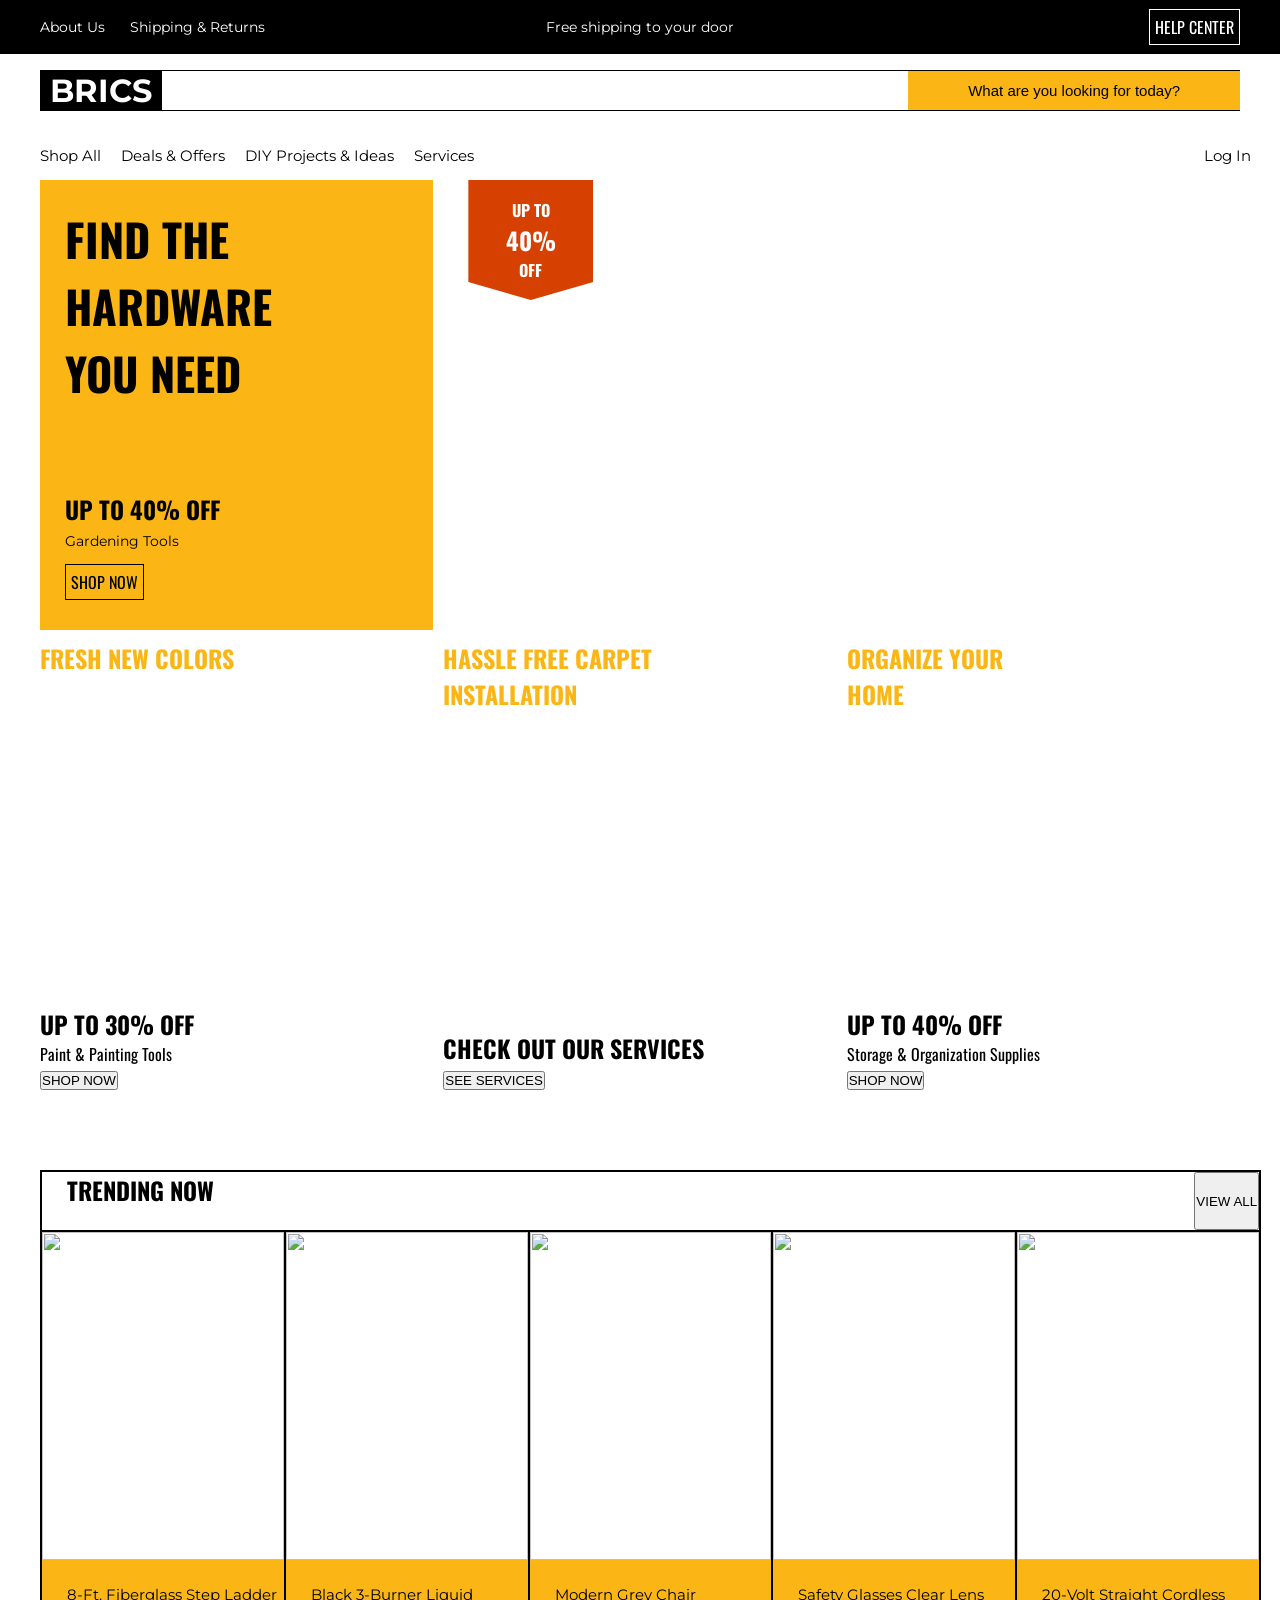
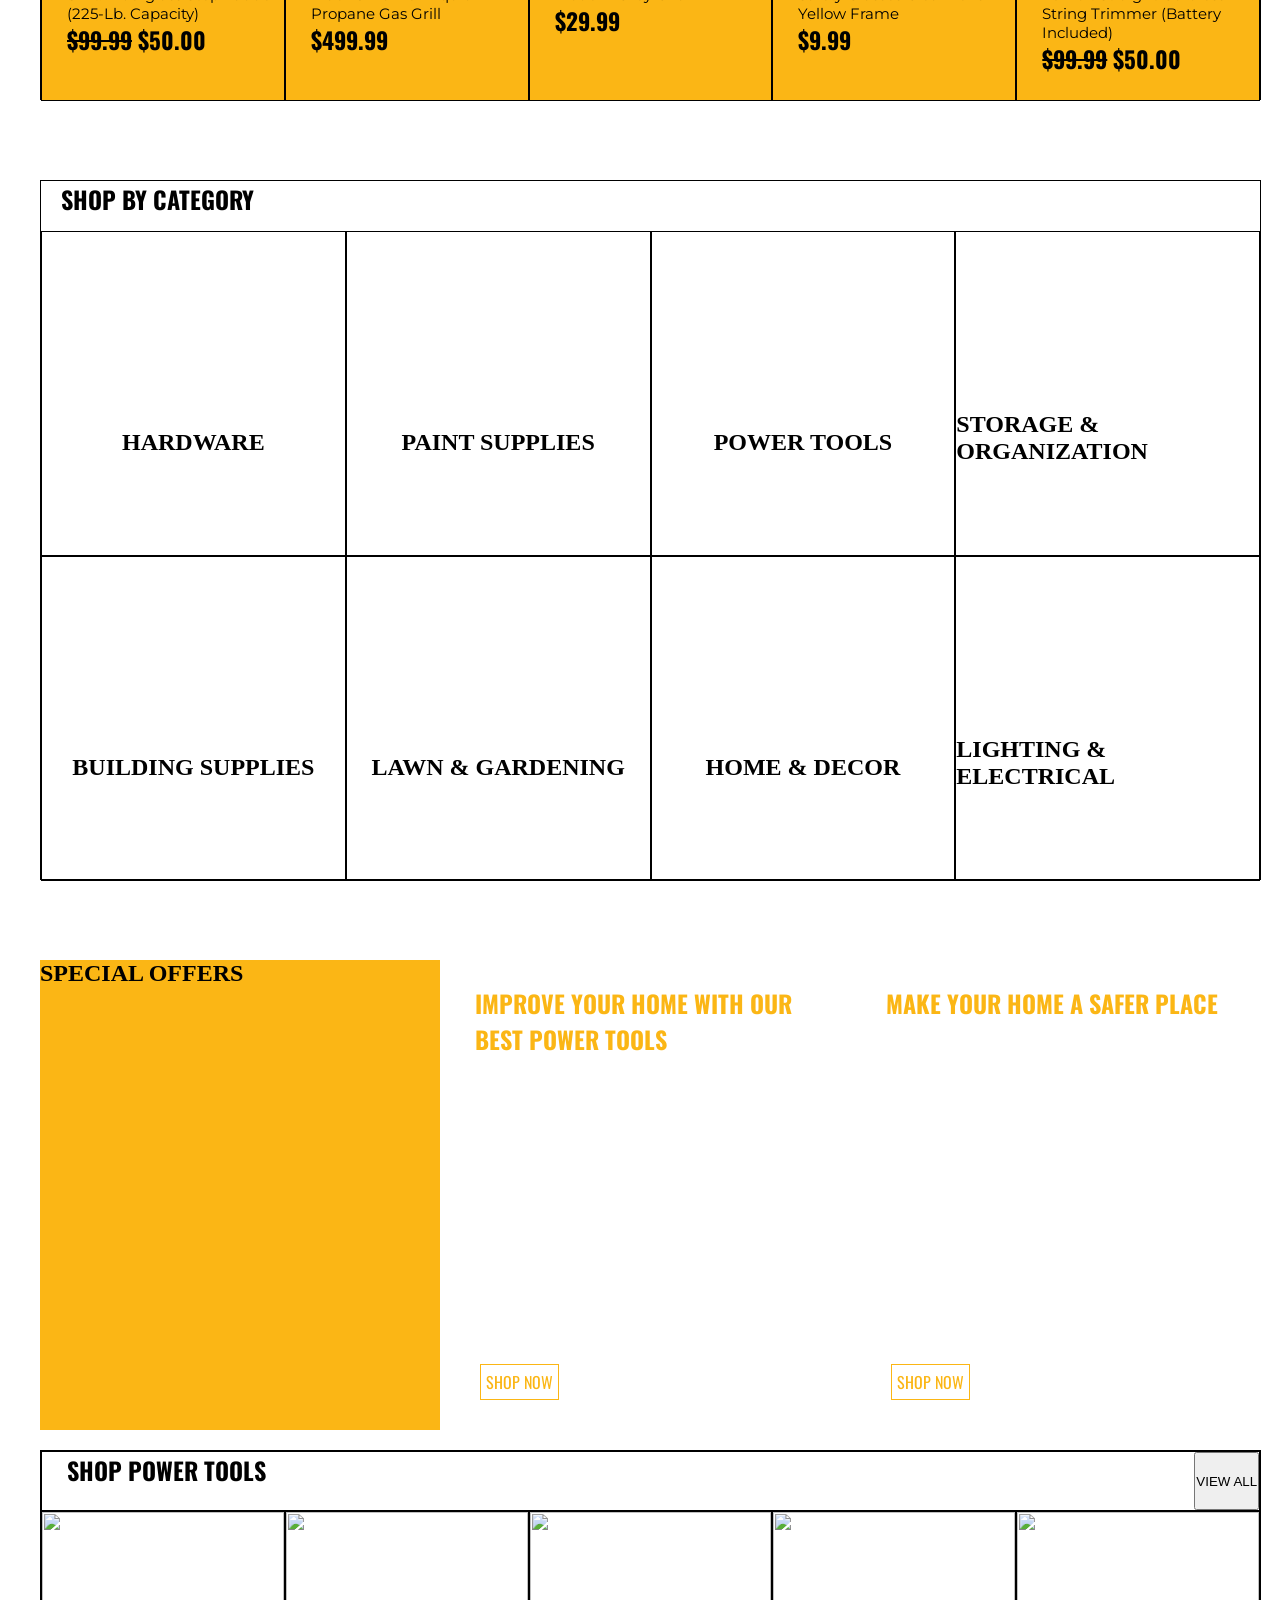
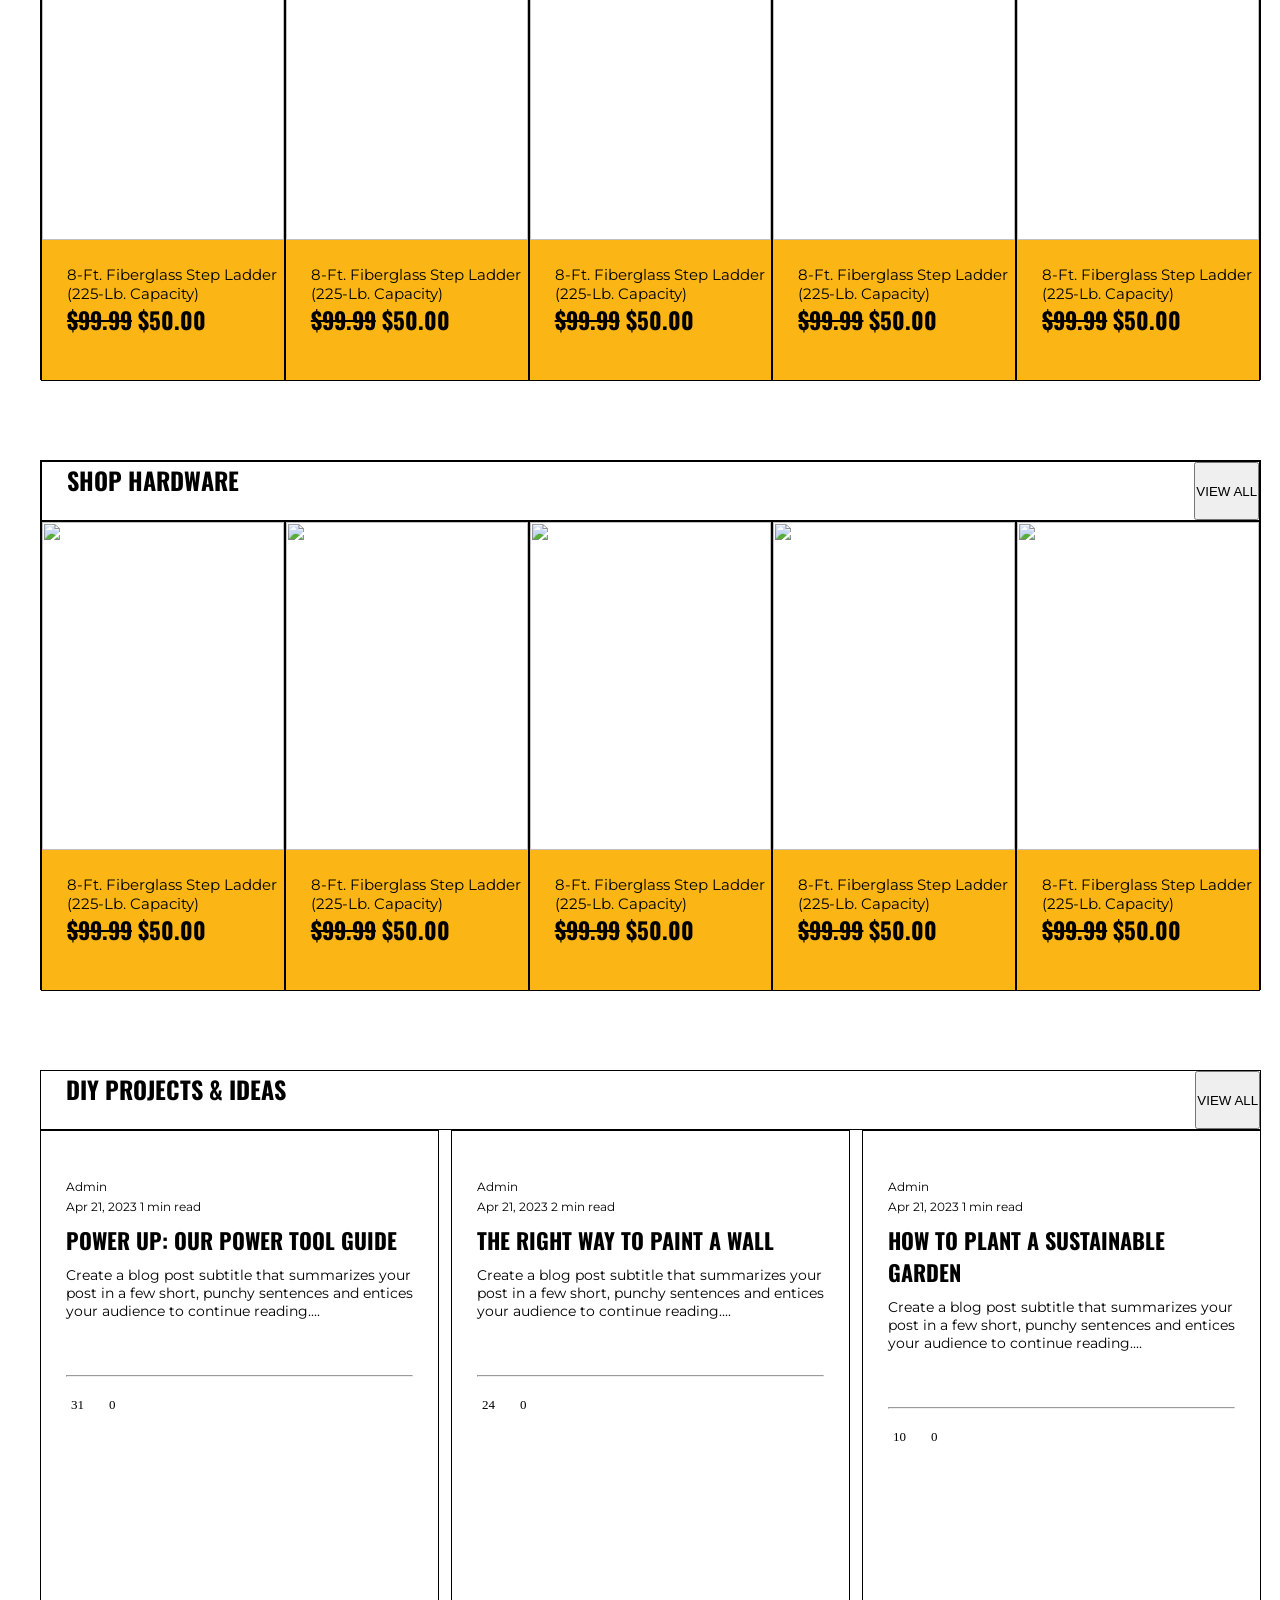
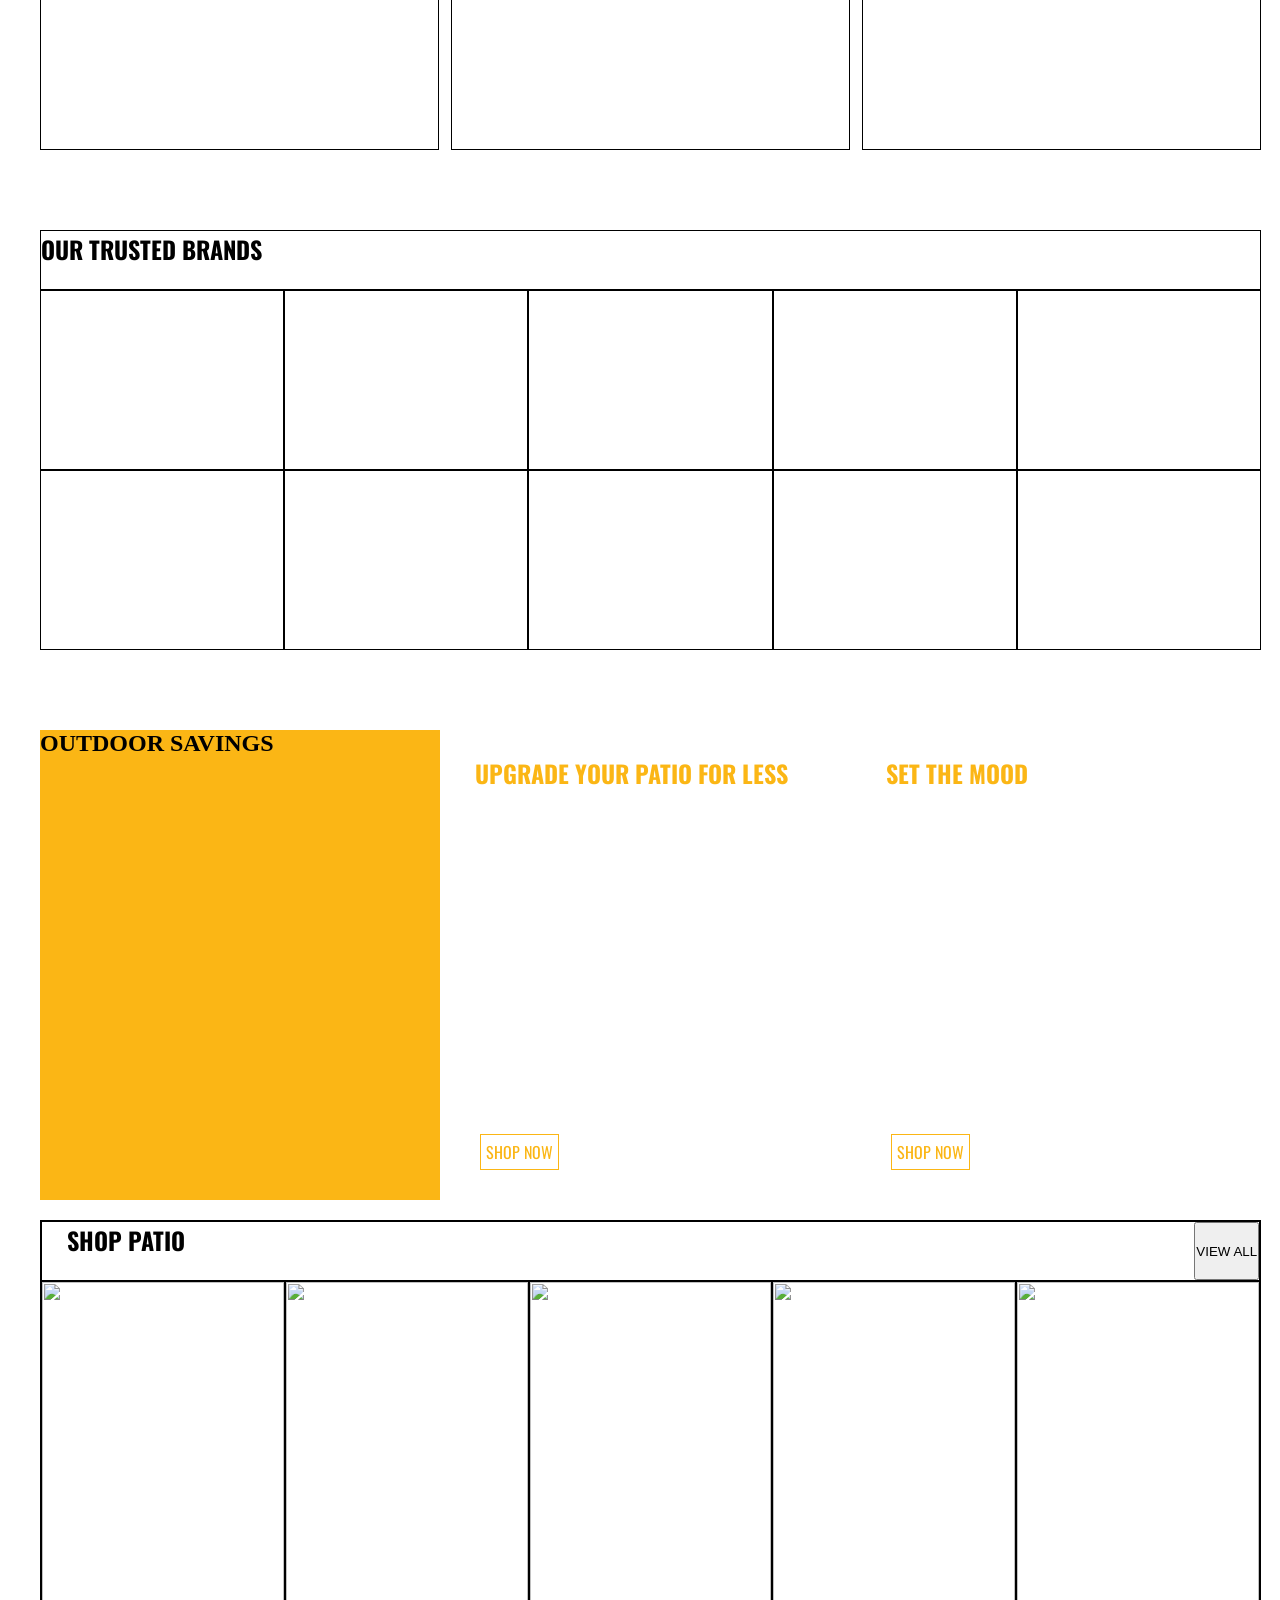
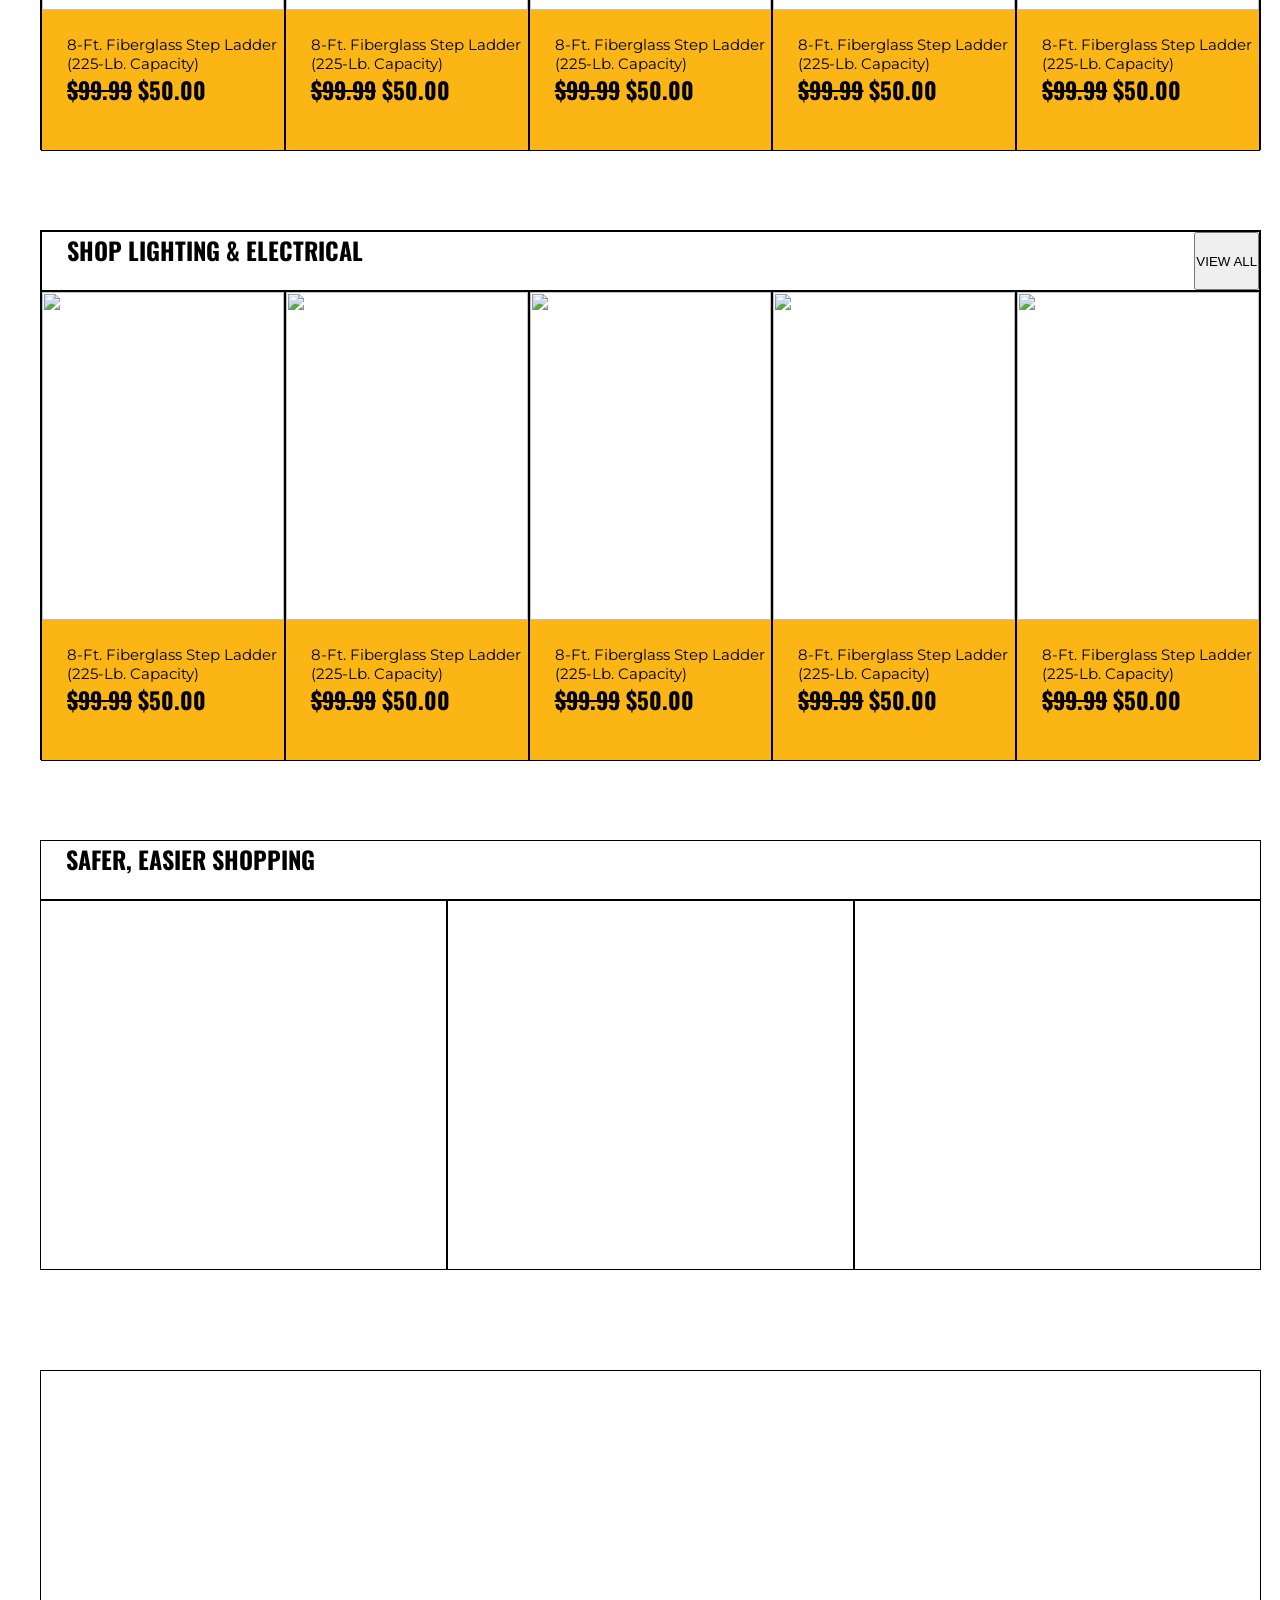
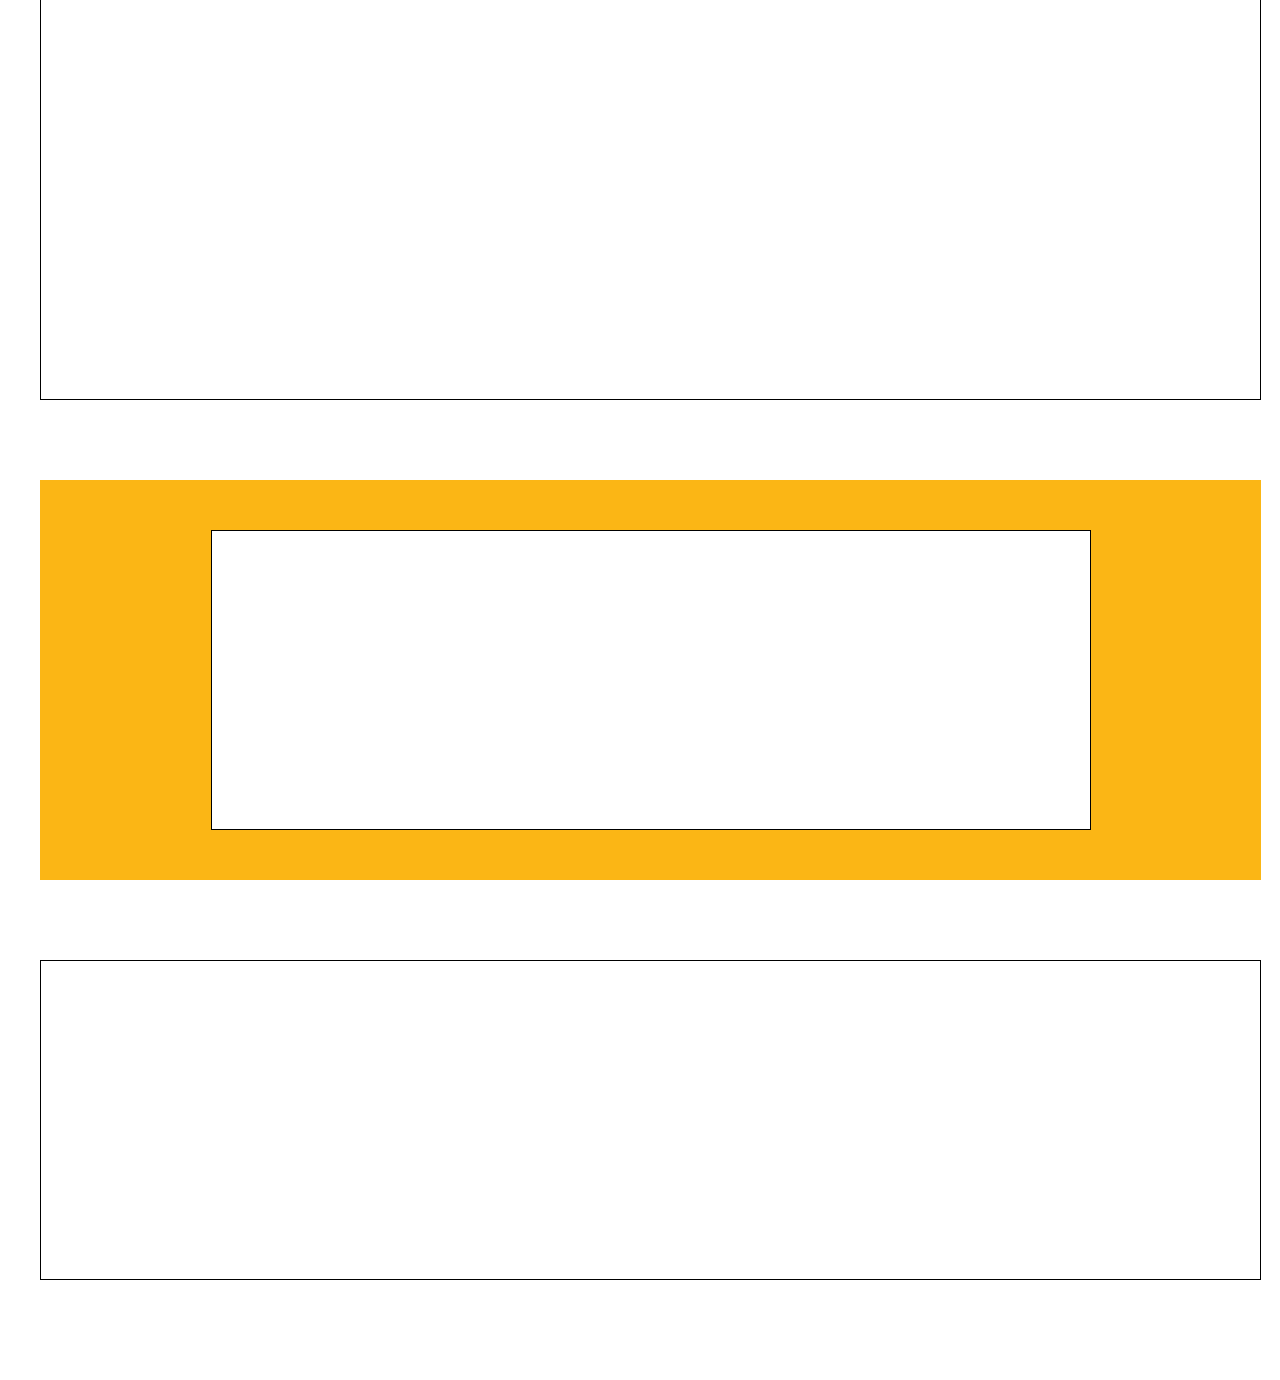
==== commit f03a8cac: "new visual" ====
--- a/index.html
+++ b/index.html
@@ -430,9 +430,112 @@
         </div>
 
         <div class="cards">
-          <div class="card"></div>
-          <div class="card"></div>
-          <div class="card"></div>
+          <div class="card">
+            <div class="banner">
+              <img
+                src="https://static.wixstatic.com/media/c837a6_5672c3d20424482a85ce114e19b52942~mv2.jpg/v1/fill/w_587,h_331,fp_0.50_0.50,q_90,enc_avif,quality_auto/c837a6_5672c3d20424482a85ce114e19b52942~mv2.jpg"
+                alt=""
+              />
+            </div>
+            <div class="elements">
+              <div class="admin">
+                <p>Admin</p>
+                <p>Apr 21, 2023 1 min read</p>
+              </div>
+              <div class="main-txt">
+                <h3>POWER UP: OUR POWER TOOL GUIDE</h3>
+                <p>
+                  Create a blog post subtitle that summarizes your post in a few
+                  short, punchy sentences and entices your audience to continue
+                  reading....
+                </p>
+              </div>
+
+              <hr />
+
+              <div class="stats">
+                <div class="view">
+                  <i class="fa-regular fa-eye"></i>
+                  <p>31</p>
+                </div>
+                <div class="comment">
+                  <i class="fa-regular fa-message"></i>
+                  <p>0</p>
+                </div>
+              </div>
+            </div>
+          </div>
+
+          <div class="card">
+            <div class="banner">
+              <img
+                src="https://static.wixstatic.com/media/c837a6_1db6d3bf36fc496abe525585336c1d25~mv2.jpg/v1/fill/w_587,h_331,fp_0.50_0.50,q_90,enc_avif,quality_auto/c837a6_1db6d3bf36fc496abe525585336c1d25~mv2.jpg"
+                alt=""
+              />
+            </div>
+            <div class="elements">
+              <div class="admin">
+                <p>Admin</p>
+                <p>Apr 21, 2023 2 min read</p>
+              </div>
+              <div class="main-txt">
+                <h3>THE RIGHT WAY TO PAINT A WALL</h3>
+                <p>
+                  Create a blog post subtitle that summarizes your post in a few
+                  short, punchy sentences and entices your audience to continue
+                  reading....
+                </p>
+              </div>
+
+              <hr />
+
+              <div class="stats">
+                <div class="view">
+                  <i class="fa-regular fa-eye"></i>
+                  <p>24</p>
+                </div>
+                <div class="comment">
+                  <i class="fa-regular fa-message"></i>
+                  <p>0</p>
+                </div>
+              </div>
+            </div>
+          </div>
+          <div class="card">
+            <div class="banner">
+              <img
+                src="https://static.wixstatic.com/media/c837a6_687faac444a545e28c46a9dda3c0d1d4~mv2.jpg/v1/fill/w_587,h_331,fp_0.50_0.50,q_90,enc_avif,quality_auto/c837a6_687faac444a545e28c46a9dda3c0d1d4~mv2.jpg"
+                alt=""
+              />
+            </div>
+            <div class="elements">
+              <div class="admin">
+                <p>Admin</p>
+                <p>Apr 21, 2023 1 min read</p>
+              </div>
+              <div class="main-txt">
+                <h3>HOW TO PLANT A SUSTAINABLE GARDEN</h3>
+                <p>
+                  Create a blog post subtitle that summarizes your post in a few
+                  short, punchy sentences and entices your audience to continue
+                  reading....
+                </p>
+              </div>
+
+              <hr />
+
+              <div class="stats">
+                <div class="view">
+                  <i class="fa-regular fa-eye"></i>
+                  <p>10</p>
+                </div>
+                <div class="comment">
+                  <i class="fa-regular fa-message"></i>
+                  <p>0</p>
+                </div>
+              </div>
+            </div>
+          </div>
         </div>
       </nav>
 
@@ -441,23 +544,94 @@
           <h1>OUR TRUSTED BRANDS</h1>
         </div>
         <div class="logos">
-          <div class="logo"></div>
-          <div class="logo"></div>
-          <div class="logo"></div>
-          <div class="logo"></div>
-          <div class="logo"></div>
-          <div class="logo"></div>
-          <div class="logo"></div>
-          <div class="logo"></div>
-          <div class="logo"></div>
-          <div class="logo"></div>
+          <div class="logo">
+            <img
+              src="https://static.wixstatic.com/media/c837a6_dfcccaeaf7d649d5b97e4c49de557434~mv2.png/v1/fill/w_152,h_151,al_c,q_85,usm_0.66_1.00_0.01,enc_avif,quality_auto/Logos-01.png"
+              alt=""
+            />
+          </div>
+          <div class="logo">
+            <img
+              src="https://static.wixstatic.com/media/c837a6_d283a98d8da5428da7c084c93bee371b~mv2.png/v1/fill/w_140,h_136,al_c,q_85,usm_0.66_1.00_0.01,enc_avif,quality_auto/Logos-02.png"
+              alt=""
+            />
+          </div>
+          <div class="logo">
+            <img
+              src="https://static.wixstatic.com/media/c837a6_25847e79475a4bae8c925240db96845d~mv2.png/v1/fill/w_140,h_136,al_c,q_85,usm_0.66_1.00_0.01,enc_avif,quality_auto/Logos-03.png"
+              alt=""
+            />
+          </div>
+          <div class="logo">
+            <img
+              src="https://static.wixstatic.com/media/c837a6_7d55cbf71cc34f46a26268a7b29d1107~mv2.png/v1/fill/w_152,h_151,al_c,q_85,usm_0.66_1.00_0.01,enc_avif,quality_auto/Logos-04.png"
+              alt=""
+            />
+          </div>
+          <div class="logo">
+            <img
+              src="https://static.wixstatic.com/media/c837a6_50363d993aca4a539ac5ae72a3569ee2~mv2.png/v1/fill/w_152,h_151,al_c,q_85,usm_0.66_1.00_0.01,enc_avif,quality_auto/Logos-05.png"
+              alt=""
+            />
+          </div>
+          <div class="logo">
+            <img
+              src="https://static.wixstatic.com/media/c837a6_56ee062a3f9b46beb1df47c11fe0dfc1~mv2.png/v1/fill/w_144,h_144,al_c,q_85,usm_0.66_1.00_0.01,enc_avif,quality_auto/Logos-06.png"
+              alt=""
+            />
+          </div>
+          <div class="logo">
+            <img
+              src="https://static.wixstatic.com/media/c837a6_170990b1e38245809ba31ffded6c6960~mv2.png/v1/fill/w_120,h_120,al_c,q_85,usm_0.66_1.00_0.01,enc_avif,quality_auto/Logos-07.png"
+              alt=""
+            />
+          </div>
+          <div class="logo">
+            <img
+              src="https://static.wixstatic.com/media/c837a6_91d1d57dc945458787ef36f8387a4900~mv2.png/v1/fill/w_152,h_151,al_c,q_85,usm_0.66_1.00_0.01,enc_avif,quality_auto/Logos-08.png"
+              alt=""
+            />
+          </div>
+          <div class="logo">
+            <img
+              src="https://static.wixstatic.com/media/c837a6_488274ef324a43cfac6563d06e89cc3e~mv2.png/v1/fill/w_144,h_144,al_c,q_85,usm_0.66_1.00_0.01,enc_avif,quality_auto/Logos-09.png"
+              alt=""
+            />
+          </div>
+          <div class="logo">
+            <img
+              src="https://static.wixstatic.com/media/c837a6_bc03f8e2e44f4cc3914b4e20040ea2fb~mv2.png/v1/fill/w_144,h_144,al_c,q_85,usm_0.66_1.00_0.01,enc_avif,quality_auto/Logos-10.png"
+              alt=""
+            />
+          </div>
         </div>
       </nav>
 
       <nav class="special">
-        <div class="card"></div>
-        <div class="card"></div>
-        <div class="card"></div>
+        <div class="card">
+          <h1>OUTDOOR SAVINGS</h1>
+        </div>
+        <div class="card2 front back1">
+          <div class="upper-txt">
+            <h1>UPGRADE YOUR PATIO FOR LESS</h1>
+          </div>
+          <div class="mid-txt">
+            <h2>CHECK OUT OUR SPRING DEALS</h2>
+            <p>On our Lawn & Garden Department</p>
+            <button>SHOP NOW</button>
+          </div>
+        </div>
+
+        <div class="card3 front back2">
+          <div class="upper-txt">
+            <h1>SET THE MOOD</h1>
+          </div>
+          <div class="mid-txt">
+            <h2>SAVE UP TO 25% OFF</h2>
+            <p>On Selected Electrical & Lighting Products</p>
+            <button>SHOP NOW</button>
+          </div>
+        </div>
       </nav>
 
       <nav class="shop">
--- a/style.css
+++ b/style.css
@@ -9,6 +9,9 @@
   --mainColor: #fbb615;
   --black: #000000;
   --white: #ffffff;
+
+  --font-primary: "Oswald", sans-serif;
+  --font-secondary: "Montserrat", sans-serif;
 }
 
 main {
@@ -25,7 +28,7 @@
   margin-bottom: 80px;
   flex-wrap: wrap;
   grid-template-areas: "pirveli meore meore" "mesame meotxe mexute";
-  font-family: "Oswald", sans-serif !important;
+  font-family: var(--font-primary) !important;
 }
 
 .sec1 .card {
@@ -52,7 +55,7 @@
 }
 
 .c1 .bottom-pts p {
-  font-family: "Montserrat", sans-serif;
+  font-family: var(--font-secondary);
   font-size: 14px;
   margin-top: 5px;
 }
@@ -65,7 +68,7 @@
   margin-top: 14px;
   cursor: pointer;
   font-size: 16px;
-  font-family: "Oswald", sans-serif;
+  font-family: var(--font-primary);
   font-weight: 400;
   transition: 0.3s;
 }
@@ -102,7 +105,7 @@
   justify-content: center;
   align-items: center;
   color: white;
-  font-family: "Oswald", sans-serif;
+  font-family: var(--font-primary);
   font-weight: bold;
   clip-path: polygon(0 0, 100% 0, 100% 85%, 50% 100%, 0 85%);
   margin-left: 25px;
@@ -129,7 +132,7 @@
 .card .upper-pt {
   color: var(--mainColor);
   width: 210px;
-  font-family: "Oswald", sans-serif;
+  font-family: var(--font-primary);
 }
 
 .shop {
@@ -148,7 +151,7 @@
 
   display: flex;
   justify-content: space-between;
-  font-family: "Oswald", sans-serif;
+  font-family: var(--font-primary);
 }
 
 .shop-title h1 {
@@ -186,13 +189,13 @@
 }
 
 .shop .cards .trend .card-title p {
-  font-family: "Montserrat", sans-serif;
+  font-family: var(--font-secondary);
   font-size: 15px;
   margin: 25px 0px 0px 25px;
 }
 
 .shop .cards .trend .card-title h3 {
-  font-family: "Oswald", sans-serif;
+  font-family: var(--font-primary);
   font-size: 23px;
   margin-left: 25px;
 }
@@ -214,7 +217,7 @@
   height: 50px;
   margin-left: 20px;
   /* border: 1px solid black; */
-  font-family: "Oswald", sans-serif;
+  font-family: var(--font-primary);
 }
 
 .category .cards {
@@ -261,6 +264,17 @@
   background-size: cover;
 }
 
+.special .back1 {
+  background-image: url("https://static.wixstatic.com/media/11062b_b521ecf362c4454b8fd430954b6d503d~mv2.jpg/v1/fill/w_587,h_487,al_c,q_80,usm_0.66_1.00_0.01,enc_avif,quality_auto/11062b_b521ecf362c4454b8fd430954b6d503d~mv2.jpg");
+  background-size: cover;
+}
+
+.special .back2 {
+  background-image: url("https://static.wixstatic.com/media/11062b_3ccd06c1f39441ba9b93a2a2dc8674b8~mv2.jpeg/v1/fill/w_432,h_487,al_c,q_80,usm_0.66_1.00_0.01,enc_avif,quality_auto/11062b_3ccd06c1f39441ba9b93a2a2dc8674b8~mv2.jpeg") !important;
+  background-size: cover;
+  background-position: center;
+}
+
 .special .front {
   display: flex;
   flex-direction: column;
@@ -269,7 +283,7 @@
 
 .special .front h1 {
   color: var(--mainColor);
-  font-family: "Oswald", sans-serif;
+  font-family: var(--font-primary);
   margin: 25px;
 }
 
@@ -281,11 +295,11 @@
 }
 
 .special .front .mid-txt h2 {
-  font-family: "Oswald", sans-serif;
+  font-family: var(--font-primary);
 }
 
 .special .front .mid-txt p {
-  font-family: "Montserrat", sans-serif;
+  font-family: var(--font-secondary);
   margin-top: 10px;
 }
 .special .front .mid-txt button {
@@ -295,7 +309,7 @@
   padding: 5px;
   cursor: pointer;
   font-size: 16px;
-  font-family: "Oswald", sans-serif;
+  font-family: var(--font-primary);
   font-weight: 400;
   transition: 0.5s;
   margin-top: 30px;
@@ -311,7 +325,7 @@
   width: 95.4%;
   margin-left: 40px;
   margin-bottom: 80px;
-  height: 610px;
+  height: 680px;
   flex-wrap: wrap;
   /* border: 1px solid black; */
 }
@@ -319,12 +333,77 @@
 .posts .cards {
   display: grid;
   grid-template-columns: 1fr 1fr 1fr;
-  grid-auto-rows: 550px;
+  grid-auto-rows: 620px;
   gap: 12px;
+  flex-wrap: wrap;
 }
 
 .posts .cards .card {
   border: 1px solid black;
+}
+
+.posts .cards .card .elements {
+  margin: 25px;
+}
+
+.posts .cards .card .banner img {
+  width: 100%;
+}
+
+.posts .cards .card .elements .admin {
+  display: flex;
+  flex-direction: column;
+  margin-top: 30px;
+  margin-bottom: 10px;
+  font-family: var(--font-secondary);
+  font-size: 12px;
+  gap: 5px;
+}
+
+.posts .cards .card .elements .main-txt {
+  display: flex;
+  flex-direction: column;
+  gap: 10px;
+}
+
+.posts .cards .card .elements .main-txt h3 {
+  font-family: var(--font-primary);
+  font-size: 22px;
+}
+
+.posts .cards .card .elements .main-txt p {
+  font-family: var(--font-secondary);
+  margin-bottom: 40px;
+  font-size: 14px;
+}
+
+.posts .cards .card .elements hr {
+  margin-top: 15px;
+}
+
+.posts .cards .card .elements .stats {
+  display: flex;
+  margin-top: 20px;
+  gap: 20px;
+}
+
+.posts .cards .card .elements .stats .view {
+  display: flex;
+  font-size: 13px;
+  gap: 5px;
+}
+
+.posts .cards .card .elements .stats .view .fa-eye {
+  font-size: 15px;
+}
+
+.posts .cards .card .elements .stats .comment {
+  display: flex;
+  font-size: 13px;
+  gap: 5px;
+}
+.posts .cards .card .elements .stats .comment .fa-message {
+  font-size: 15px;
 }
 
 .brands {
@@ -340,7 +419,7 @@
   width: 100%;
   border: 1px solid black;
   height: 60px;
-  font-family: "Oswald", sans-serif;
+  font-family: var(--font-primary);
 }
 
 .brands .logos {
@@ -351,6 +430,8 @@
 
 .brands .logos .logo {
   border: 1px solid black;
+
+  text-align: center;
 }
 
 .delivery {
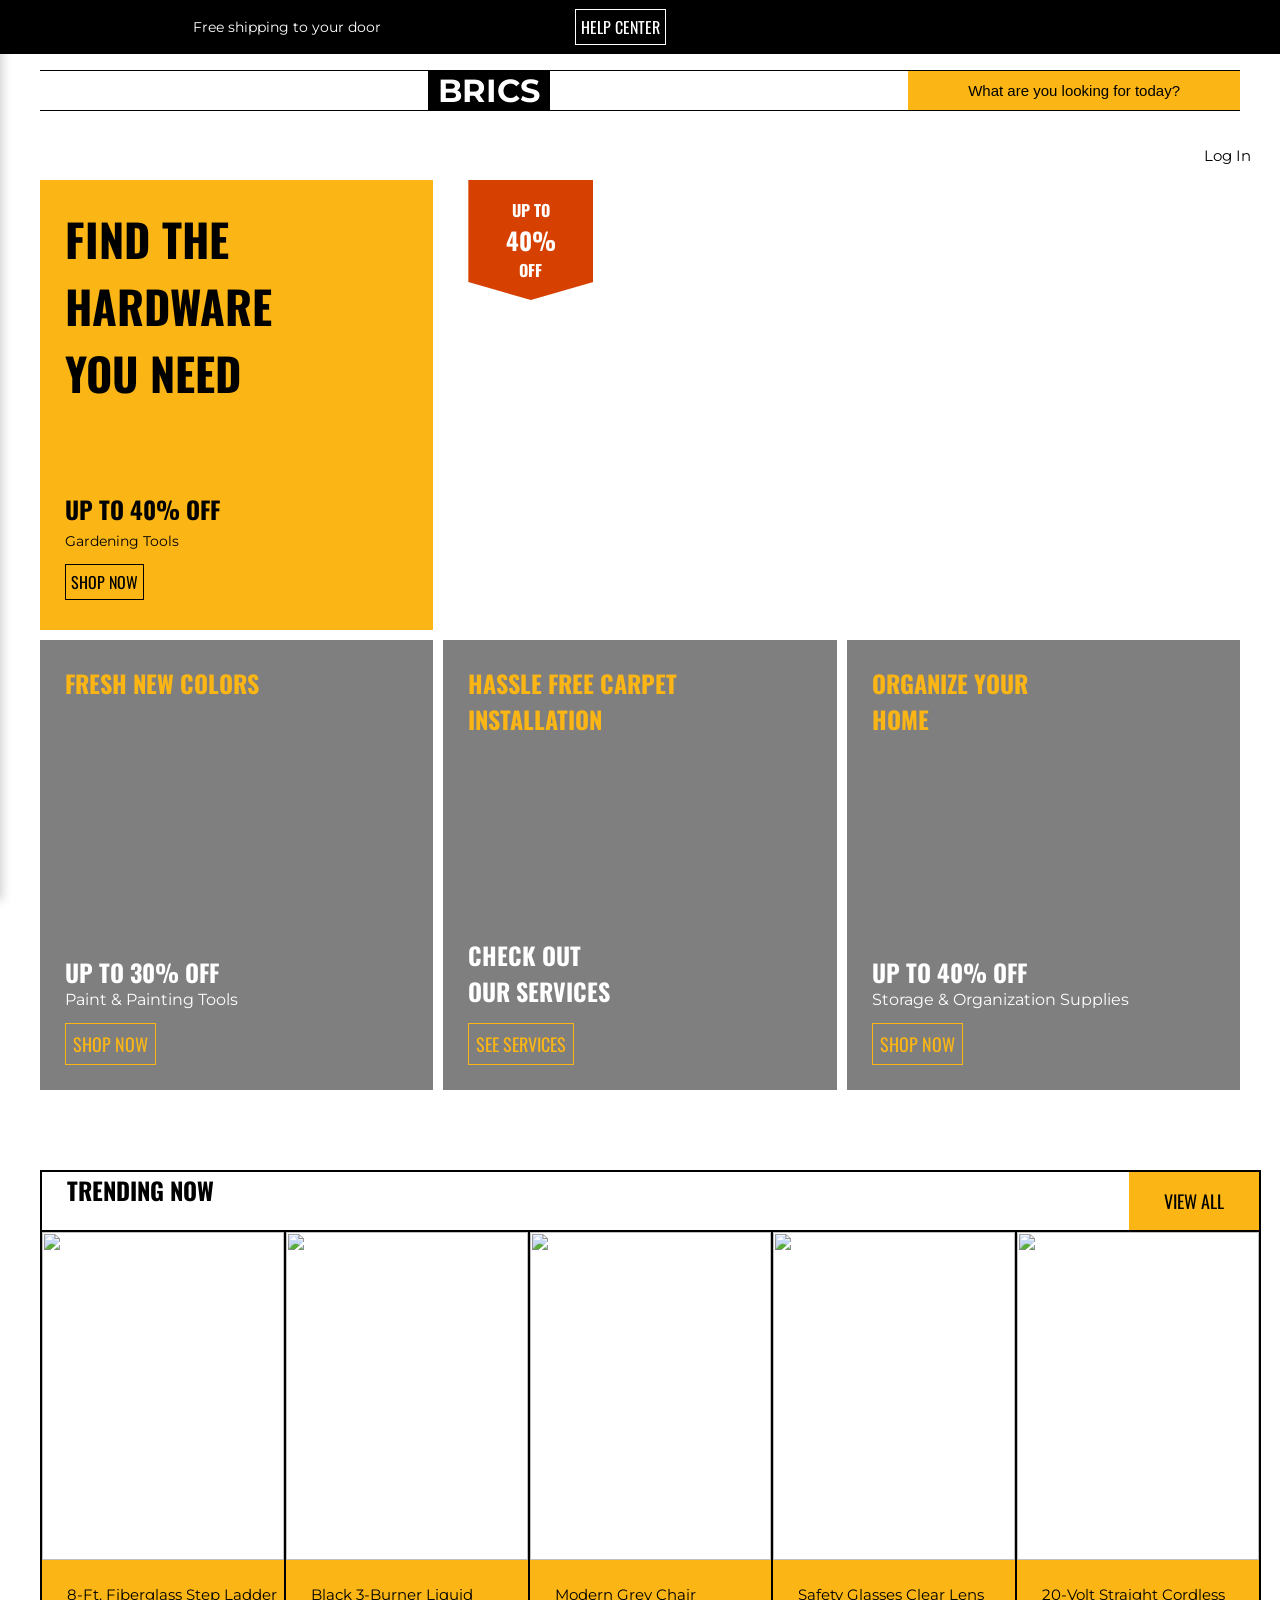
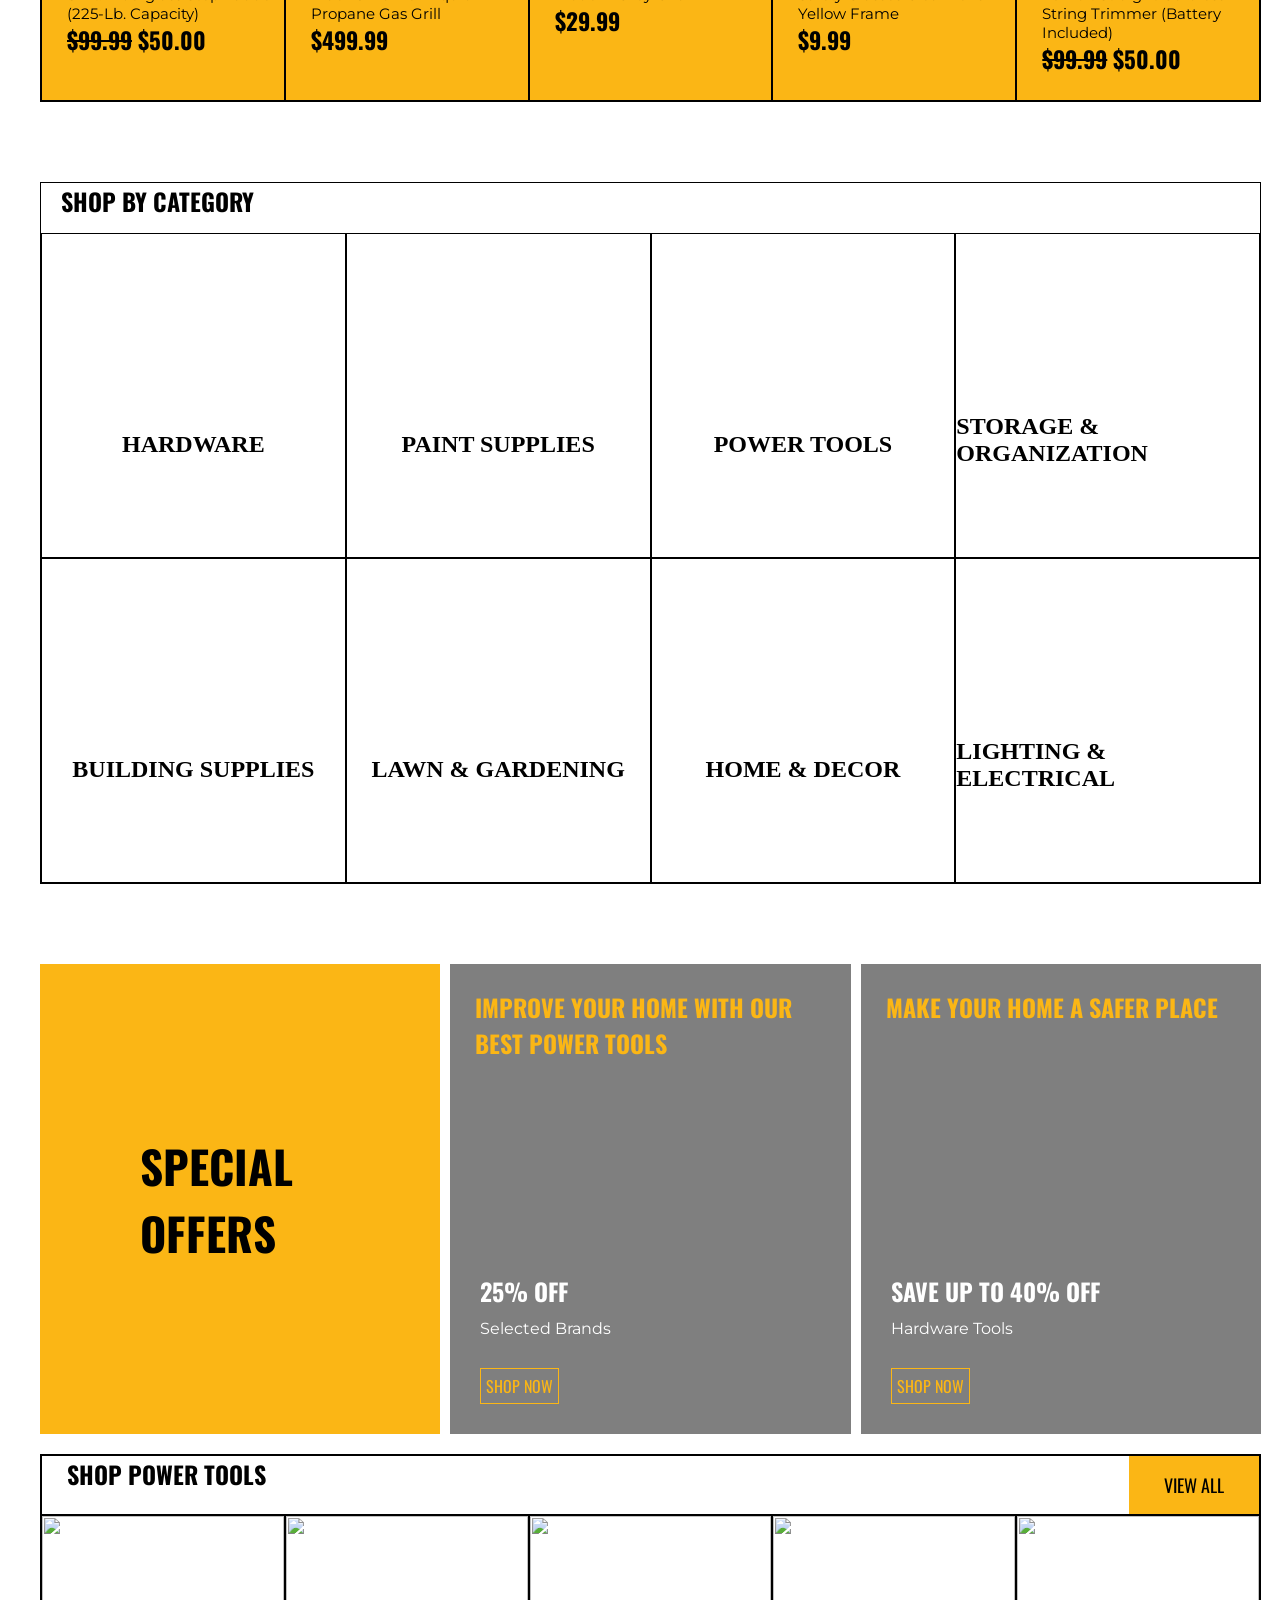
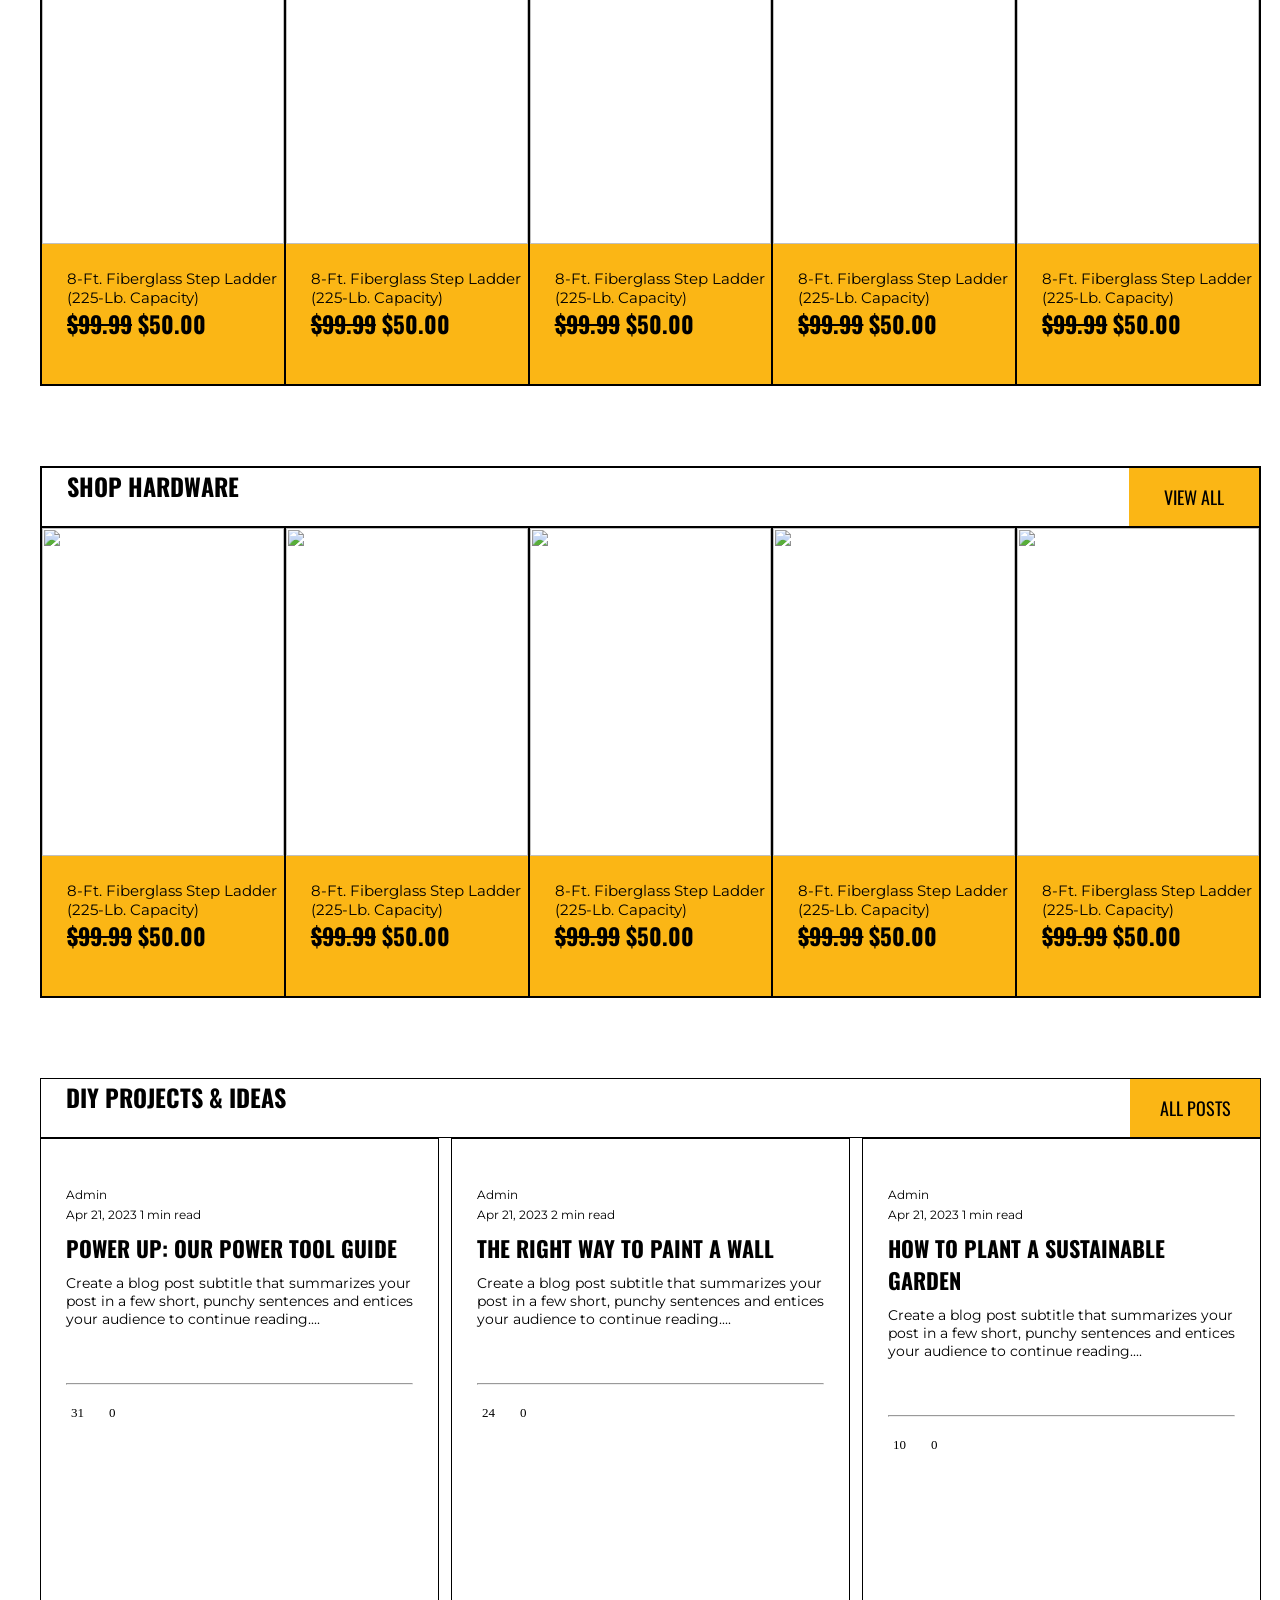
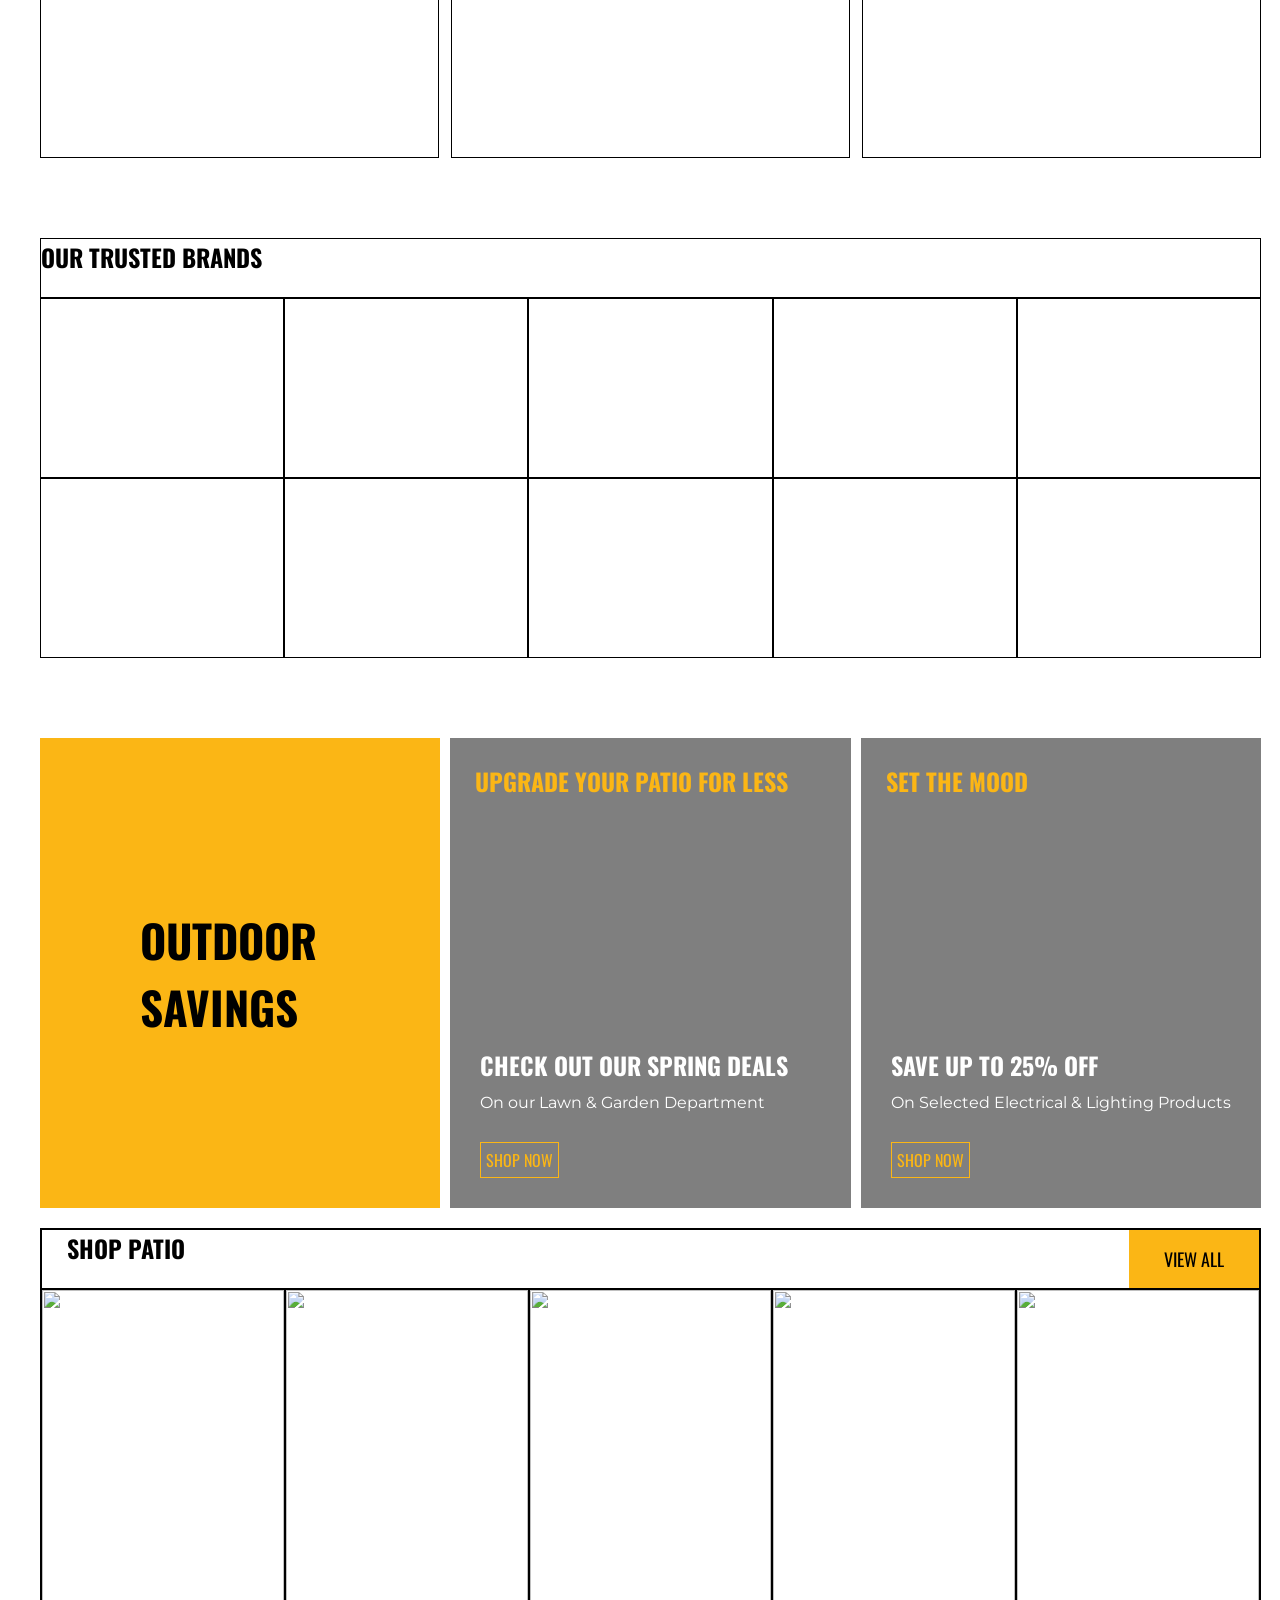
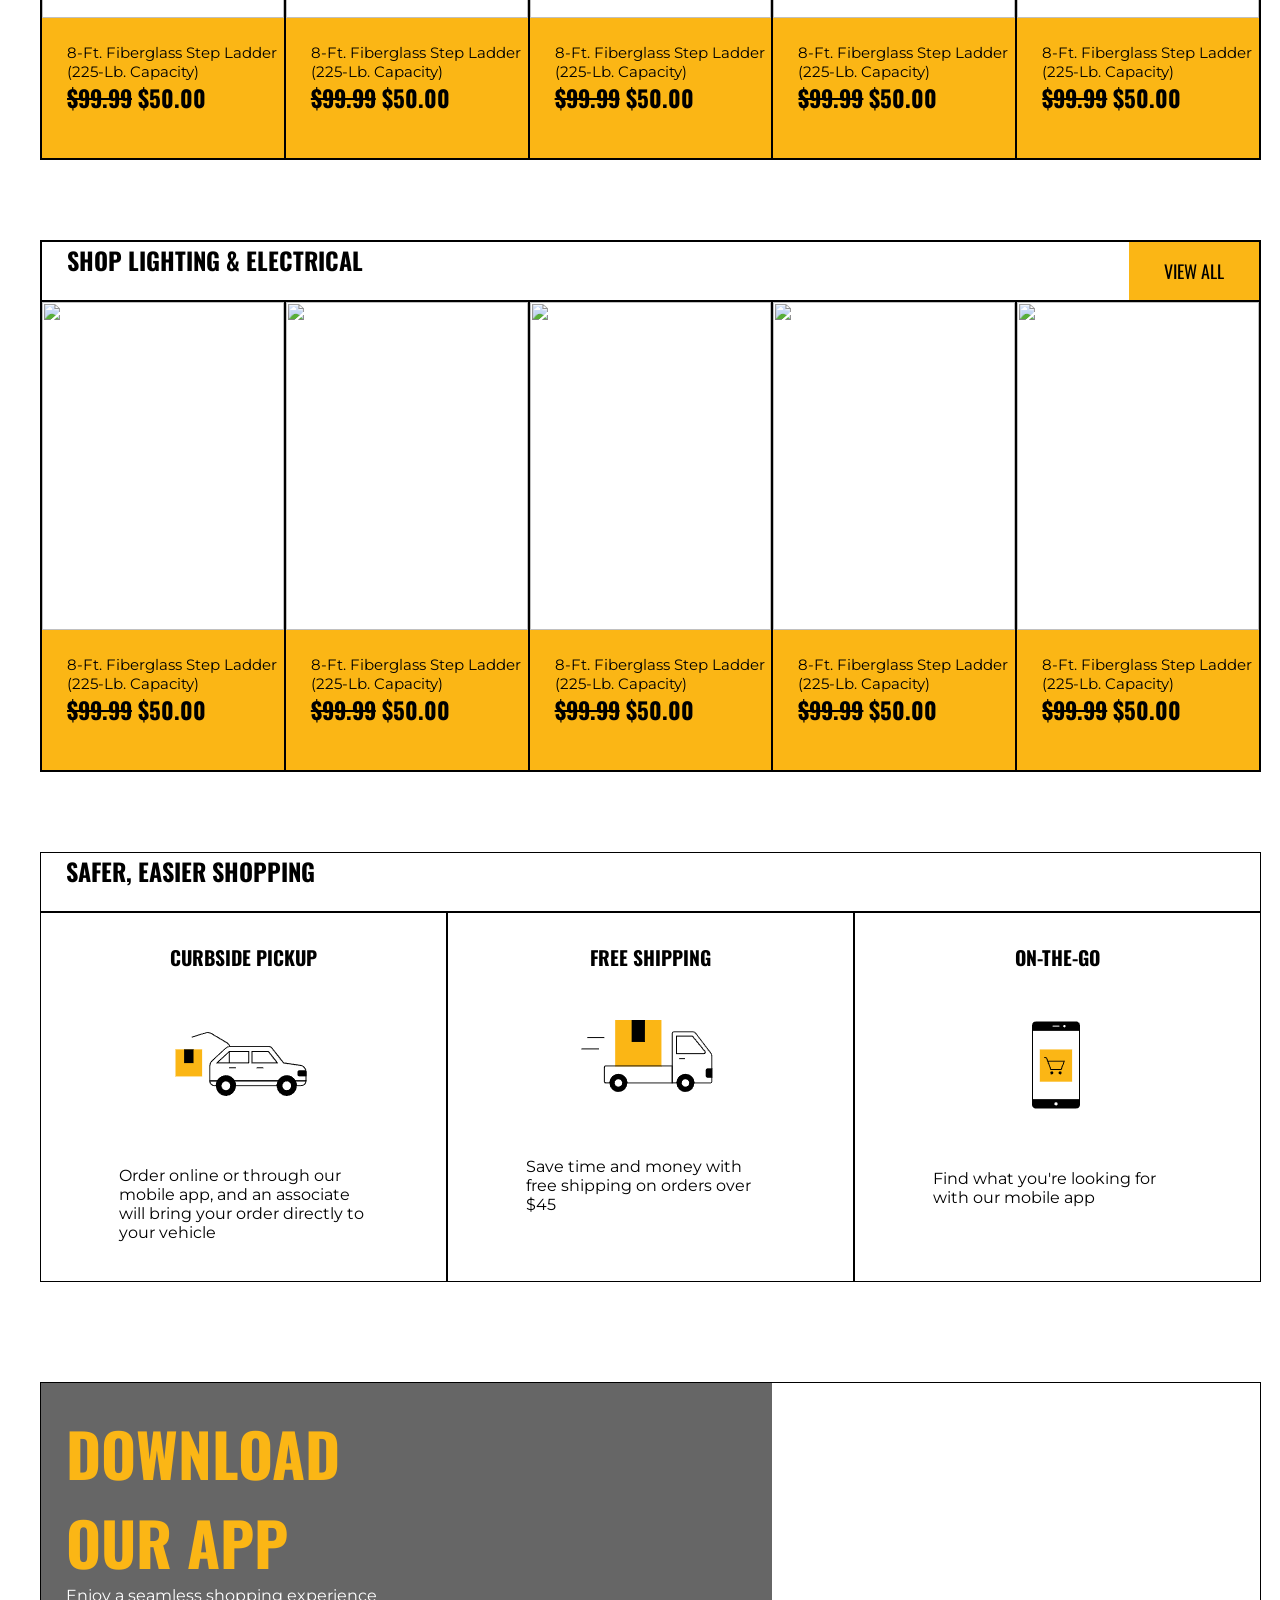
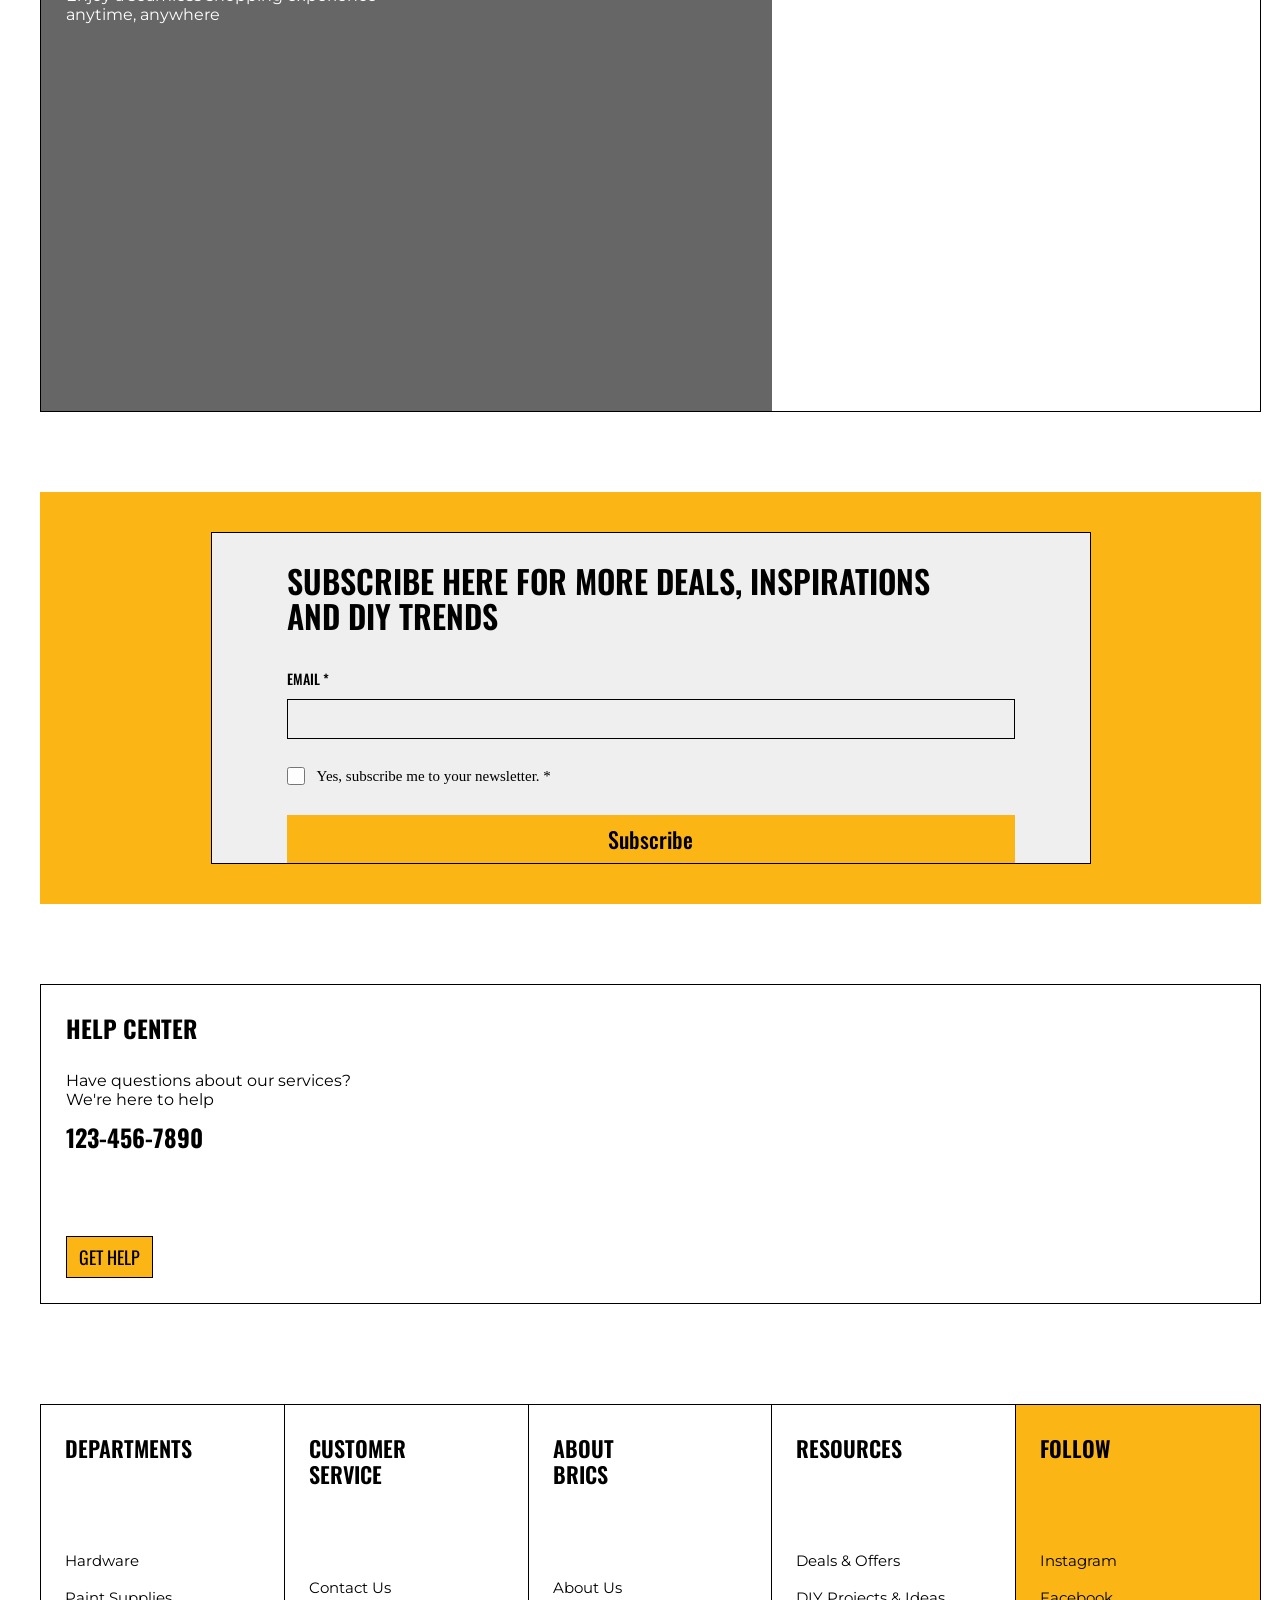
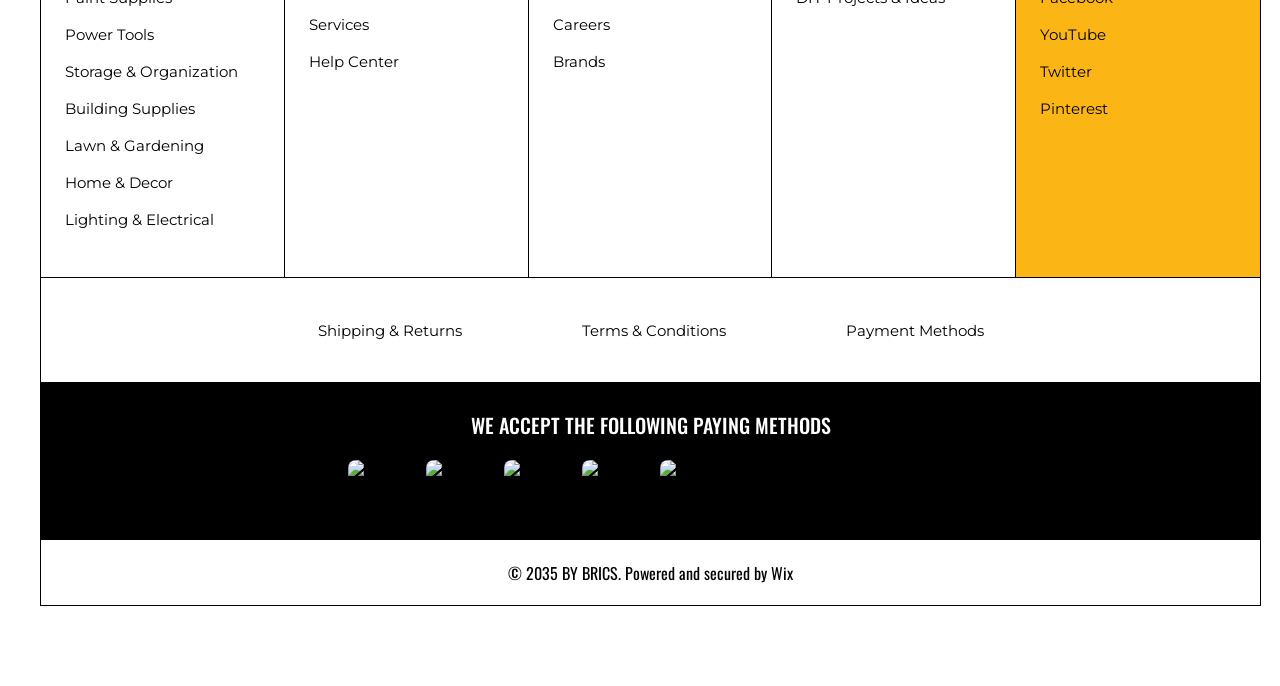
==== commit b2d461b4: "new design" ====
--- a/index.html
+++ b/index.html
@@ -17,6 +17,8 @@
       crossorigin="anonymous"
       referrerpolicy="no-referrer"
     />
+
+    <link rel="stylesheet" href="footer.css" />
     <link rel="stylesheet" href="header.css" />
     <link rel="stylesheet" href="style.css" />
   </head>
@@ -25,7 +27,7 @@
       <div class="top-bar">
         <div class="top-left">
           <div class="abt">
-            <a href="#">About Us</a>
+            <a href="aboutus.html">About Us</a>
           </div>
           <div class="ship">
             <a href="#">Shipping & Returns</a>
@@ -38,14 +40,25 @@
           <button>HELP CENTER</button>
         </div>
       </div>
+
       <div class="info">
         <div class="search">
+          <!-- Burger icon -->
+          <div class="burger" id="burgerBtn">
+            <i class="fa-solid fa-bars"></i>
+          </div>
+
           <div class="logo">
-            <h1>BRICS</h1>
-          </div>
-          <button>
-            <i class="fa-brands fa-sistrix"></i> What are you looking for today?
-          </button>
+            <a href="#">
+              <h1>BRICS</h1>
+            </a>
+          </div>
+          <a href="search.html">
+            <button>
+              <i class="fa-brands fa-sistrix"></i> What are you looking for
+              today?
+            </button>
+          </a>
         </div>
       </div>
 
@@ -71,6 +84,18 @@
           </div>
         </div>
       </div>
+
+      <!-- Mobile burger menu (overlay) -->
+      <div class="burger-menu" id="burgerMenu">
+        <ul class="burger-links">
+          <li><a href="aboutus.html">About Us</a></li>
+          <li><a href="#">Shipping & Returns</a></li>
+          <li><a href="#">Shop All</a></li>
+          <li><a href="#">Deals & Offers</a></li>
+          <li><a href="#">DIY Projects & Ideas</a></li>
+          <li><a href="#">Services</a></li>
+        </ul>
+      </div>
     </header>
 
     <main>
@@ -293,55 +318,55 @@
           <div class="card trend">
             <div class="img">
               <img
-                src="https://static.wixstatic.com/media/c837a6_2512b24ee3094d2db3dc5e59a51b07c0~mv2.jpg/v1/fit/w_1502,h_2000,q_90/file.jpg/v1/fill/w_233,h_310,al_c,q_80,usm_0.66_1.00_0.01,enc_avif,quality_auto/c837a6_2512b24ee3094d2db3dc5e59a51b07c0~mv2_jpg_v1_fit_w_1502%2Ch_2000%2Cq_90_file.jpg"
-                alt=""
-              />
-            </div>
-            <div class="card-title">
-              <p>8-Ft. Fiberglass Step Ladder (225-Lb. Capacity)</p>
-              <h3><span class="line">$99.99</span> $50.00</h3>
-            </div>
-          </div>
-          <div class="card trend">
-            <div class="img">
-              <img
-                src="https://static.wixstatic.com/media/c837a6_2512b24ee3094d2db3dc5e59a51b07c0~mv2.jpg/v1/fit/w_1502,h_2000,q_90/file.jpg/v1/fill/w_233,h_310,al_c,q_80,usm_0.66_1.00_0.01,enc_avif,quality_auto/c837a6_2512b24ee3094d2db3dc5e59a51b07c0~mv2_jpg_v1_fit_w_1502%2Ch_2000%2Cq_90_file.jpg"
-                alt=""
-              />
-            </div>
-            <div class="card-title">
-              <p>8-Ft. Fiberglass Step Ladder (225-Lb. Capacity)</p>
-              <h3><span class="line">$99.99</span> $50.00</h3>
-            </div>
-          </div>
-          <div class="card trend">
-            <div class="img">
-              <img
-                src="https://static.wixstatic.com/media/c837a6_2512b24ee3094d2db3dc5e59a51b07c0~mv2.jpg/v1/fit/w_1502,h_2000,q_90/file.jpg/v1/fill/w_233,h_310,al_c,q_80,usm_0.66_1.00_0.01,enc_avif,quality_auto/c837a6_2512b24ee3094d2db3dc5e59a51b07c0~mv2_jpg_v1_fit_w_1502%2Ch_2000%2Cq_90_file.jpg"
-                alt=""
-              />
-            </div>
-            <div class="card-title">
-              <p>8-Ft. Fiberglass Step Ladder (225-Lb. Capacity)</p>
-              <h3><span class="line">$99.99</span> $50.00</h3>
-            </div>
-          </div>
-          <div class="card trend">
-            <div class="img">
-              <img
-                src="https://static.wixstatic.com/media/c837a6_2512b24ee3094d2db3dc5e59a51b07c0~mv2.jpg/v1/fit/w_1502,h_2000,q_90/file.jpg/v1/fill/w_233,h_310,al_c,q_80,usm_0.66_1.00_0.01,enc_avif,quality_auto/c837a6_2512b24ee3094d2db3dc5e59a51b07c0~mv2_jpg_v1_fit_w_1502%2Ch_2000%2Cq_90_file.jpg"
-                alt=""
-              />
-            </div>
-            <div class="card-title">
-              <p>8-Ft. Fiberglass Step Ladder (225-Lb. Capacity)</p>
-              <h3><span class="line">$99.99</span> $50.00</h3>
-            </div>
-          </div>
-          <div class="card trend">
-            <div class="img">
-              <img
-                src="https://static.wixstatic.com/media/c837a6_2512b24ee3094d2db3dc5e59a51b07c0~mv2.jpg/v1/fit/w_1502,h_2000,q_90/file.jpg/v1/fill/w_233,h_310,al_c,q_80,usm_0.66_1.00_0.01,enc_avif,quality_auto/c837a6_2512b24ee3094d2db3dc5e59a51b07c0~mv2_jpg_v1_fit_w_1502%2Ch_2000%2Cq_90_file.jpg"
+                src="https://static.wixstatic.com/media/c837a6_3b994bf30b4844dda3f862aadd388ae2~mv2.jpg/v1/fit/w_1502,h_2000,q_90/file.jpg/v1/fill/w_194,h_258,al_c,q_80,usm_0.66_1.00_0.01,enc_avif,quality_auto/c837a6_3b994bf30b4844dda3f862aadd388ae2~mv2_jpg_v1_fit_w_1502%2Ch_2000%2Cq_90_file.jpg"
+                alt=""
+              />
+            </div>
+            <div class="card-title">
+              <p>8-Ft. Fiberglass Step Ladder (225-Lb. Capacity)</p>
+              <h3><span class="line">$99.99</span> $50.00</h3>
+            </div>
+          </div>
+          <div class="card trend">
+            <div class="img">
+              <img
+                src="https://static.wixstatic.com/media/c837a6_ee850f67b0514e718ff059789415ee4c~mv2.jpg/v1/fit/w_1502,h_2000,q_90/file.jpg/v1/fill/w_194,h_258,al_c,q_80,usm_0.66_1.00_0.01,enc_avif,quality_auto/c837a6_ee850f67b0514e718ff059789415ee4c~mv2_jpg_v1_fit_w_1502%2Ch_2000%2Cq_90_file.jpg"
+                alt=""
+              />
+            </div>
+            <div class="card-title">
+              <p>8-Ft. Fiberglass Step Ladder (225-Lb. Capacity)</p>
+              <h3><span class="line">$99.99</span> $50.00</h3>
+            </div>
+          </div>
+          <div class="card trend">
+            <div class="img">
+              <img
+                src="https://static.wixstatic.com/media/c837a6_dec47c7997b44aaea42dc1aed1a66888~mv2.jpg/v1/fit/w_1502,h_2000,q_90/file.jpg/v1/fill/w_194,h_258,al_c,q_80,usm_0.66_1.00_0.01,enc_avif,quality_auto/c837a6_dec47c7997b44aaea42dc1aed1a66888~mv2_jpg_v1_fit_w_1502%2Ch_2000%2Cq_90_file.jpg"
+                alt=""
+              />
+            </div>
+            <div class="card-title">
+              <p>8-Ft. Fiberglass Step Ladder (225-Lb. Capacity)</p>
+              <h3><span class="line">$99.99</span> $50.00</h3>
+            </div>
+          </div>
+          <div class="card trend">
+            <div class="img">
+              <img
+                src="https://static.wixstatic.com/media/c837a6_69d682152cde4ee1abf58292a7c31e8f~mv2.jpg/v1/fit/w_1502,h_2000,q_90/file.jpg/v1/fill/w_194,h_258,al_c,q_80,usm_0.66_1.00_0.01,enc_avif,quality_auto/c837a6_69d682152cde4ee1abf58292a7c31e8f~mv2_jpg_v1_fit_w_1502%2Ch_2000%2Cq_90_file.jpg"
+                alt=""
+              />
+            </div>
+            <div class="card-title">
+              <p>8-Ft. Fiberglass Step Ladder (225-Lb. Capacity)</p>
+              <h3><span class="line">$99.99</span> $50.00</h3>
+            </div>
+          </div>
+          <div class="card trend">
+            <div class="img">
+              <img
+                src="https://static.wixstatic.com/media/c837a6_5b7fb0385ff44dd9b7d0b26e7d702e3d~mv2.jpg/v1/fit/w_1502,h_2000,q_90/file.jpg/v1/fill/w_194,h_258,al_c,q_80,usm_0.66_1.00_0.01,enc_avif,quality_auto/c837a6_5b7fb0385ff44dd9b7d0b26e7d702e3d~mv2_jpg_v1_fit_w_1502%2Ch_2000%2Cq_90_file.jpg"
                 alt=""
               />
             </div>
@@ -363,55 +388,55 @@
           <div class="card trend">
             <div class="img">
               <img
-                src="https://static.wixstatic.com/media/c837a6_2512b24ee3094d2db3dc5e59a51b07c0~mv2.jpg/v1/fit/w_1502,h_2000,q_90/file.jpg/v1/fill/w_233,h_310,al_c,q_80,usm_0.66_1.00_0.01,enc_avif,quality_auto/c837a6_2512b24ee3094d2db3dc5e59a51b07c0~mv2_jpg_v1_fit_w_1502%2Ch_2000%2Cq_90_file.jpg"
-                alt=""
-              />
-            </div>
-            <div class="card-title">
-              <p>8-Ft. Fiberglass Step Ladder (225-Lb. Capacity)</p>
-              <h3><span class="line">$99.99</span> $50.00</h3>
-            </div>
-          </div>
-          <div class="card trend">
-            <div class="img">
-              <img
-                src="https://static.wixstatic.com/media/c837a6_2512b24ee3094d2db3dc5e59a51b07c0~mv2.jpg/v1/fit/w_1502,h_2000,q_90/file.jpg/v1/fill/w_233,h_310,al_c,q_80,usm_0.66_1.00_0.01,enc_avif,quality_auto/c837a6_2512b24ee3094d2db3dc5e59a51b07c0~mv2_jpg_v1_fit_w_1502%2Ch_2000%2Cq_90_file.jpg"
-                alt=""
-              />
-            </div>
-            <div class="card-title">
-              <p>8-Ft. Fiberglass Step Ladder (225-Lb. Capacity)</p>
-              <h3><span class="line">$99.99</span> $50.00</h3>
-            </div>
-          </div>
-          <div class="card trend">
-            <div class="img">
-              <img
-                src="https://static.wixstatic.com/media/c837a6_2512b24ee3094d2db3dc5e59a51b07c0~mv2.jpg/v1/fit/w_1502,h_2000,q_90/file.jpg/v1/fill/w_233,h_310,al_c,q_80,usm_0.66_1.00_0.01,enc_avif,quality_auto/c837a6_2512b24ee3094d2db3dc5e59a51b07c0~mv2_jpg_v1_fit_w_1502%2Ch_2000%2Cq_90_file.jpg"
-                alt=""
-              />
-            </div>
-            <div class="card-title">
-              <p>8-Ft. Fiberglass Step Ladder (225-Lb. Capacity)</p>
-              <h3><span class="line">$99.99</span> $50.00</h3>
-            </div>
-          </div>
-          <div class="card trend">
-            <div class="img">
-              <img
-                src="https://static.wixstatic.com/media/c837a6_2512b24ee3094d2db3dc5e59a51b07c0~mv2.jpg/v1/fit/w_1502,h_2000,q_90/file.jpg/v1/fill/w_233,h_310,al_c,q_80,usm_0.66_1.00_0.01,enc_avif,quality_auto/c837a6_2512b24ee3094d2db3dc5e59a51b07c0~mv2_jpg_v1_fit_w_1502%2Ch_2000%2Cq_90_file.jpg"
-                alt=""
-              />
-            </div>
-            <div class="card-title">
-              <p>8-Ft. Fiberglass Step Ladder (225-Lb. Capacity)</p>
-              <h3><span class="line">$99.99</span> $50.00</h3>
-            </div>
-          </div>
-          <div class="card trend">
-            <div class="img">
-              <img
-                src="https://static.wixstatic.com/media/c837a6_2512b24ee3094d2db3dc5e59a51b07c0~mv2.jpg/v1/fit/w_1502,h_2000,q_90/file.jpg/v1/fill/w_233,h_310,al_c,q_80,usm_0.66_1.00_0.01,enc_avif,quality_auto/c837a6_2512b24ee3094d2db3dc5e59a51b07c0~mv2_jpg_v1_fit_w_1502%2Ch_2000%2Cq_90_file.jpg"
+                src="https://static.wixstatic.com/media/c837a6_4ceb580b74d44e988f7bdc47694c4c81~mv2.jpg/v1/fit/w_1502,h_2000,q_90/file.jpg/v1/fill/w_194,h_258,al_c,q_80,usm_0.66_1.00_0.01,enc_avif,quality_auto/c837a6_4ceb580b74d44e988f7bdc47694c4c81~mv2_jpg_v1_fit_w_1502%2Ch_2000%2Cq_90_file.jpg"
+                alt=""
+              />
+            </div>
+            <div class="card-title">
+              <p>8-Ft. Fiberglass Step Ladder (225-Lb. Capacity)</p>
+              <h3><span class="line">$99.99</span> $50.00</h3>
+            </div>
+          </div>
+          <div class="card trend">
+            <div class="img">
+              <img
+                src="https://static.wixstatic.com/media/c837a6_0e75e8b86a0b47528848b1243c4577e4~mv2.jpg/v1/fit/w_1502,h_2000,q_90/file.jpg/v1/fill/w_194,h_258,al_c,q_80,usm_0.66_1.00_0.01,enc_avif,quality_auto/c837a6_0e75e8b86a0b47528848b1243c4577e4~mv2_jpg_v1_fit_w_1502%2Ch_2000%2Cq_90_file.jpg"
+                alt=""
+              />
+            </div>
+            <div class="card-title">
+              <p>8-Ft. Fiberglass Step Ladder (225-Lb. Capacity)</p>
+              <h3><span class="line">$99.99</span> $50.00</h3>
+            </div>
+          </div>
+          <div class="card trend">
+            <div class="img">
+              <img
+                src="https://static.wixstatic.com/media/c837a6_f81abcbb2cdd4632806dd9ece12b9fc2~mv2.jpg/v1/fit/w_1502,h_2000,q_90/file.jpg/v1/fill/w_194,h_258,al_c,q_80,usm_0.66_1.00_0.01,enc_avif,quality_auto/c837a6_f81abcbb2cdd4632806dd9ece12b9fc2~mv2_jpg_v1_fit_w_1502%2Ch_2000%2Cq_90_file.jpg"
+                alt=""
+              />
+            </div>
+            <div class="card-title">
+              <p>8-Ft. Fiberglass Step Ladder (225-Lb. Capacity)</p>
+              <h3><span class="line">$99.99</span> $50.00</h3>
+            </div>
+          </div>
+          <div class="card trend">
+            <div class="img">
+              <img
+                src="https://static.wixstatic.com/media/c837a6_947cee02b09040349df5e4efa0378475~mv2.jpg/v1/fit/w_1502,h_2000,q_90/file.jpg/v1/fill/w_194,h_258,al_c,q_80,usm_0.66_1.00_0.01,enc_avif,quality_auto/c837a6_947cee02b09040349df5e4efa0378475~mv2_jpg_v1_fit_w_1502%2Ch_2000%2Cq_90_file.jpg"
+                alt=""
+              />
+            </div>
+            <div class="card-title">
+              <p>8-Ft. Fiberglass Step Ladder (225-Lb. Capacity)</p>
+              <h3><span class="line">$99.99</span> $50.00</h3>
+            </div>
+          </div>
+          <div class="card trend">
+            <div class="img">
+              <img
+                src="https://static.wixstatic.com/media/c837a6_a7126fe8beae43f285538f3e3bed385b~mv2.jpg/v1/fit/w_1502,h_2000,q_90/file.jpg/v1/fill/w_194,h_258,al_c,q_80,usm_0.66_1.00_0.01,enc_avif,quality_auto/c837a6_a7126fe8beae43f285538f3e3bed385b~mv2_jpg_v1_fit_w_1502%2Ch_2000%2Cq_90_file.jpg"
                 alt=""
               />
             </div>
@@ -426,7 +451,7 @@
       <nav class="posts">
         <div class="shop-title">
           <h1>DIY PROJECTS & IDEAS</h1>
-          <button>VIEW ALL</button>
+          <button>ALL POSTS</button>
         </div>
 
         <div class="cards">
@@ -644,55 +669,55 @@
           <div class="card trend">
             <div class="img">
               <img
-                src="https://static.wixstatic.com/media/c837a6_2512b24ee3094d2db3dc5e59a51b07c0~mv2.jpg/v1/fit/w_1502,h_2000,q_90/file.jpg/v1/fill/w_233,h_310,al_c,q_80,usm_0.66_1.00_0.01,enc_avif,quality_auto/c837a6_2512b24ee3094d2db3dc5e59a51b07c0~mv2_jpg_v1_fit_w_1502%2Ch_2000%2Cq_90_file.jpg"
-                alt=""
-              />
-            </div>
-            <div class="card-title">
-              <p>8-Ft. Fiberglass Step Ladder (225-Lb. Capacity)</p>
-              <h3><span class="line">$99.99</span> $50.00</h3>
-            </div>
-          </div>
-          <div class="card trend">
-            <div class="img">
-              <img
-                src="https://static.wixstatic.com/media/c837a6_2512b24ee3094d2db3dc5e59a51b07c0~mv2.jpg/v1/fit/w_1502,h_2000,q_90/file.jpg/v1/fill/w_233,h_310,al_c,q_80,usm_0.66_1.00_0.01,enc_avif,quality_auto/c837a6_2512b24ee3094d2db3dc5e59a51b07c0~mv2_jpg_v1_fit_w_1502%2Ch_2000%2Cq_90_file.jpg"
-                alt=""
-              />
-            </div>
-            <div class="card-title">
-              <p>8-Ft. Fiberglass Step Ladder (225-Lb. Capacity)</p>
-              <h3><span class="line">$99.99</span> $50.00</h3>
-            </div>
-          </div>
-          <div class="card trend">
-            <div class="img">
-              <img
-                src="https://static.wixstatic.com/media/c837a6_2512b24ee3094d2db3dc5e59a51b07c0~mv2.jpg/v1/fit/w_1502,h_2000,q_90/file.jpg/v1/fill/w_233,h_310,al_c,q_80,usm_0.66_1.00_0.01,enc_avif,quality_auto/c837a6_2512b24ee3094d2db3dc5e59a51b07c0~mv2_jpg_v1_fit_w_1502%2Ch_2000%2Cq_90_file.jpg"
-                alt=""
-              />
-            </div>
-            <div class="card-title">
-              <p>8-Ft. Fiberglass Step Ladder (225-Lb. Capacity)</p>
-              <h3><span class="line">$99.99</span> $50.00</h3>
-            </div>
-          </div>
-          <div class="card trend">
-            <div class="img">
-              <img
-                src="https://static.wixstatic.com/media/c837a6_2512b24ee3094d2db3dc5e59a51b07c0~mv2.jpg/v1/fit/w_1502,h_2000,q_90/file.jpg/v1/fill/w_233,h_310,al_c,q_80,usm_0.66_1.00_0.01,enc_avif,quality_auto/c837a6_2512b24ee3094d2db3dc5e59a51b07c0~mv2_jpg_v1_fit_w_1502%2Ch_2000%2Cq_90_file.jpg"
-                alt=""
-              />
-            </div>
-            <div class="card-title">
-              <p>8-Ft. Fiberglass Step Ladder (225-Lb. Capacity)</p>
-              <h3><span class="line">$99.99</span> $50.00</h3>
-            </div>
-          </div>
-          <div class="card trend">
-            <div class="img">
-              <img
-                src="https://static.wixstatic.com/media/c837a6_2512b24ee3094d2db3dc5e59a51b07c0~mv2.jpg/v1/fit/w_1502,h_2000,q_90/file.jpg/v1/fill/w_233,h_310,al_c,q_80,usm_0.66_1.00_0.01,enc_avif,quality_auto/c837a6_2512b24ee3094d2db3dc5e59a51b07c0~mv2_jpg_v1_fit_w_1502%2Ch_2000%2Cq_90_file.jpg"
+                src="https://static.wixstatic.com/media/c837a6_f88511aec60e472b8b94a51873ee5c14~mv2.jpg/v1/fit/w_1502,h_2000,q_90/file.jpg/v1/fill/w_194,h_258,al_c,q_80,usm_0.66_1.00_0.01,enc_avif,quality_auto/c837a6_f88511aec60e472b8b94a51873ee5c14~mv2_jpg_v1_fit_w_1502%2Ch_2000%2Cq_90_file.jpg"
+                alt=""
+              />
+            </div>
+            <div class="card-title">
+              <p>8-Ft. Fiberglass Step Ladder (225-Lb. Capacity)</p>
+              <h3><span class="line">$99.99</span> $50.00</h3>
+            </div>
+          </div>
+          <div class="card trend">
+            <div class="img">
+              <img
+                src="https://static.wixstatic.com/media/c837a6_a535fc77fd0d4238b130a8bb820c50a7~mv2.jpg/v1/fit/w_1502,h_2000,q_90/file.jpg/v1/fill/w_194,h_258,al_c,q_80,usm_0.66_1.00_0.01,enc_avif,quality_auto/c837a6_a535fc77fd0d4238b130a8bb820c50a7~mv2_jpg_v1_fit_w_1502%2Ch_2000%2Cq_90_file.jpg"
+                alt=""
+              />
+            </div>
+            <div class="card-title">
+              <p>8-Ft. Fiberglass Step Ladder (225-Lb. Capacity)</p>
+              <h3><span class="line">$99.99</span> $50.00</h3>
+            </div>
+          </div>
+          <div class="card trend">
+            <div class="img">
+              <img
+                src="https://static.wixstatic.com/media/c837a6_40117340c717476e8cd5e13016fda221~mv2.jpg/v1/fit/w_1502,h_2000,q_90/file.jpg/v1/fill/w_194,h_258,al_c,q_80,usm_0.66_1.00_0.01,enc_avif,quality_auto/c837a6_40117340c717476e8cd5e13016fda221~mv2_jpg_v1_fit_w_1502%2Ch_2000%2Cq_90_file.jpg"
+                alt=""
+              />
+            </div>
+            <div class="card-title">
+              <p>8-Ft. Fiberglass Step Ladder (225-Lb. Capacity)</p>
+              <h3><span class="line">$99.99</span> $50.00</h3>
+            </div>
+          </div>
+          <div class="card trend">
+            <div class="img">
+              <img
+                src="https://static.wixstatic.com/media/c837a6_a9cfd874c9fe432aa7b4a7a74cd22e20~mv2.jpg/v1/fit/w_1502,h_2000,q_90/file.jpg/v1/fill/w_194,h_258,al_c,q_80,usm_0.66_1.00_0.01,enc_avif,quality_auto/c837a6_a9cfd874c9fe432aa7b4a7a74cd22e20~mv2_jpg_v1_fit_w_1502%2Ch_2000%2Cq_90_file.jpg"
+                alt=""
+              />
+            </div>
+            <div class="card-title">
+              <p>8-Ft. Fiberglass Step Ladder (225-Lb. Capacity)</p>
+              <h3><span class="line">$99.99</span> $50.00</h3>
+            </div>
+          </div>
+          <div class="card trend">
+            <div class="img">
+              <img
+                src="https://static.wixstatic.com/media/c837a6_42f0a0765bf344989141ad227873e07a~mv2.jpg/v1/fit/w_1502,h_2000,q_90/file.jpg/v1/fill/w_194,h_258,al_c,q_80,usm_0.66_1.00_0.01,enc_avif,quality_auto/c837a6_42f0a0765bf344989141ad227873e07a~mv2_jpg_v1_fit_w_1502%2Ch_2000%2Cq_90_file.jpg"
                 alt=""
               />
             </div>
@@ -714,55 +739,55 @@
           <div class="card trend">
             <div class="img">
               <img
-                src="https://static.wixstatic.com/media/c837a6_2512b24ee3094d2db3dc5e59a51b07c0~mv2.jpg/v1/fit/w_1502,h_2000,q_90/file.jpg/v1/fill/w_233,h_310,al_c,q_80,usm_0.66_1.00_0.01,enc_avif,quality_auto/c837a6_2512b24ee3094d2db3dc5e59a51b07c0~mv2_jpg_v1_fit_w_1502%2Ch_2000%2Cq_90_file.jpg"
-                alt=""
-              />
-            </div>
-            <div class="card-title">
-              <p>8-Ft. Fiberglass Step Ladder (225-Lb. Capacity)</p>
-              <h3><span class="line">$99.99</span> $50.00</h3>
-            </div>
-          </div>
-          <div class="card trend">
-            <div class="img">
-              <img
-                src="https://static.wixstatic.com/media/c837a6_2512b24ee3094d2db3dc5e59a51b07c0~mv2.jpg/v1/fit/w_1502,h_2000,q_90/file.jpg/v1/fill/w_233,h_310,al_c,q_80,usm_0.66_1.00_0.01,enc_avif,quality_auto/c837a6_2512b24ee3094d2db3dc5e59a51b07c0~mv2_jpg_v1_fit_w_1502%2Ch_2000%2Cq_90_file.jpg"
-                alt=""
-              />
-            </div>
-            <div class="card-title">
-              <p>8-Ft. Fiberglass Step Ladder (225-Lb. Capacity)</p>
-              <h3><span class="line">$99.99</span> $50.00</h3>
-            </div>
-          </div>
-          <div class="card trend">
-            <div class="img">
-              <img
-                src="https://static.wixstatic.com/media/c837a6_2512b24ee3094d2db3dc5e59a51b07c0~mv2.jpg/v1/fit/w_1502,h_2000,q_90/file.jpg/v1/fill/w_233,h_310,al_c,q_80,usm_0.66_1.00_0.01,enc_avif,quality_auto/c837a6_2512b24ee3094d2db3dc5e59a51b07c0~mv2_jpg_v1_fit_w_1502%2Ch_2000%2Cq_90_file.jpg"
-                alt=""
-              />
-            </div>
-            <div class="card-title">
-              <p>8-Ft. Fiberglass Step Ladder (225-Lb. Capacity)</p>
-              <h3><span class="line">$99.99</span> $50.00</h3>
-            </div>
-          </div>
-          <div class="card trend">
-            <div class="img">
-              <img
-                src="https://static.wixstatic.com/media/c837a6_2512b24ee3094d2db3dc5e59a51b07c0~mv2.jpg/v1/fit/w_1502,h_2000,q_90/file.jpg/v1/fill/w_233,h_310,al_c,q_80,usm_0.66_1.00_0.01,enc_avif,quality_auto/c837a6_2512b24ee3094d2db3dc5e59a51b07c0~mv2_jpg_v1_fit_w_1502%2Ch_2000%2Cq_90_file.jpg"
-                alt=""
-              />
-            </div>
-            <div class="card-title">
-              <p>8-Ft. Fiberglass Step Ladder (225-Lb. Capacity)</p>
-              <h3><span class="line">$99.99</span> $50.00</h3>
-            </div>
-          </div>
-          <div class="card trend">
-            <div class="img">
-              <img
-                src="https://static.wixstatic.com/media/c837a6_2512b24ee3094d2db3dc5e59a51b07c0~mv2.jpg/v1/fit/w_1502,h_2000,q_90/file.jpg/v1/fill/w_233,h_310,al_c,q_80,usm_0.66_1.00_0.01,enc_avif,quality_auto/c837a6_2512b24ee3094d2db3dc5e59a51b07c0~mv2_jpg_v1_fit_w_1502%2Ch_2000%2Cq_90_file.jpg"
+                src="https://static.wixstatic.com/media/c837a6_17d22cd36f5b44cd8d1207f4ac389bd8~mv2.jpg/v1/fit/w_1502,h_2000,q_90/file.jpg/v1/fill/w_194,h_258,al_c,q_80,usm_0.66_1.00_0.01,enc_avif,quality_auto/c837a6_17d22cd36f5b44cd8d1207f4ac389bd8~mv2_jpg_v1_fit_w_1502%2Ch_2000%2Cq_90_file.jpg"
+                alt=""
+              />
+            </div>
+            <div class="card-title">
+              <p>8-Ft. Fiberglass Step Ladder (225-Lb. Capacity)</p>
+              <h3><span class="line">$99.99</span> $50.00</h3>
+            </div>
+          </div>
+          <div class="card trend">
+            <div class="img">
+              <img
+                src="https://static.wixstatic.com/media/c837a6_daf14530935e42c68d97562c6d33abc9~mv2.jpg/v1/fit/w_1502,h_2000,q_90/file.jpg/v1/fill/w_194,h_258,al_c,q_80,usm_0.66_1.00_0.01,enc_avif,quality_auto/c837a6_daf14530935e42c68d97562c6d33abc9~mv2_jpg_v1_fit_w_1502%2Ch_2000%2Cq_90_file.jpg"
+                alt=""
+              />
+            </div>
+            <div class="card-title">
+              <p>8-Ft. Fiberglass Step Ladder (225-Lb. Capacity)</p>
+              <h3><span class="line">$99.99</span> $50.00</h3>
+            </div>
+          </div>
+          <div class="card trend">
+            <div class="img">
+              <img
+                src="https://static.wixstatic.com/media/c837a6_307ad27bdef34af284b9b2024a0e1927~mv2.jpg/v1/fit/w_1502,h_2000,q_90/file.jpg/v1/fill/w_194,h_258,al_c,q_80,usm_0.66_1.00_0.01,enc_avif,quality_auto/c837a6_307ad27bdef34af284b9b2024a0e1927~mv2_jpg_v1_fit_w_1502%2Ch_2000%2Cq_90_file.jpg"
+                alt=""
+              />
+            </div>
+            <div class="card-title">
+              <p>8-Ft. Fiberglass Step Ladder (225-Lb. Capacity)</p>
+              <h3><span class="line">$99.99</span> $50.00</h3>
+            </div>
+          </div>
+          <div class="card trend">
+            <div class="img">
+              <img
+                src="https://static.wixstatic.com/media/c837a6_d0ca6ec8091242fa819a3357283d8f1d~mv2.jpg/v1/fit/w_1502,h_2000,q_90/file.jpg/v1/fill/w_194,h_258,al_c,q_80,usm_0.66_1.00_0.01,enc_avif,quality_auto/c837a6_d0ca6ec8091242fa819a3357283d8f1d~mv2_jpg_v1_fit_w_1502%2Ch_2000%2Cq_90_file.jpg"
+                alt=""
+              />
+            </div>
+            <div class="card-title">
+              <p>8-Ft. Fiberglass Step Ladder (225-Lb. Capacity)</p>
+              <h3><span class="line">$99.99</span> $50.00</h3>
+            </div>
+          </div>
+          <div class="card trend">
+            <div class="img">
+              <img
+                src="https://static.wixstatic.com/media/c837a6_d38b1d9aaf784153b2754b9ed0a26d1c~mv2.jpg/v1/fit/w_1502,h_2000,q_90/file.jpg/v1/fill/w_194,h_258,al_c,q_80,usm_0.66_1.00_0.01,enc_avif,quality_auto/c837a6_d38b1d9aaf784153b2754b9ed0a26d1c~mv2_jpg_v1_fit_w_1502%2Ch_2000%2Cq_90_file.jpg"
                 alt=""
               />
             </div>
@@ -779,25 +804,211 @@
           <h1>SAFER, EASIER SHOPPING</h1>
         </div>
         <div class="cards">
-          <div class="card"></div>
-          <div class="card"></div>
-          <div class="card"></div>
+          <div class="card">
+            <div class="main-title">
+              <h1>CURBSIDE PICKUP</h1>
+            </div>
+            <div class="logo">
+              <img src="photos/pickup.png" alt="" />
+            </div>
+            <div class="description">
+              <p>
+                Order online or through our mobile app, and an associate will
+                bring your order directly to your vehicle
+              </p>
+            </div>
+          </div>
+          <div class="card">
+            <div class="main-title">
+              <h1>FREE SHIPPING</h1>
+            </div>
+            <div class="logo">
+              <img src="photos/delivery.png" alt="" />
+            </div>
+            <div class="description">
+              <p>Save time and money with free shipping on orders over $45</p>
+            </div>
+          </div>
+          <div class="card">
+            <div class="main-title">
+              <h1>ON-THE-GO</h1>
+            </div>
+            <div class="logo">
+              <img src="photos/phone.png" alt="" />
+            </div>
+            <div class="description">
+              <p>Find what you're looking for with our mobile app</p>
+            </div>
+          </div>
         </div>
       </nav>
 
       <nav class="app">
-        <div class="left"></div>
+        <div class="left">
+          <div class="title">
+            <h1>DOWNLOAD OUR APP</h1>
+            <p>Enjoy a seamless shopping experience anytime, anywhere</p>
+          </div>
+          <div class="download">
+            <a href="#">
+              <img
+                src="https://static.wixstatic.com/media/c837a6_07abc6f920ab485fa7e3089a58bfc328~mv2.png/v1/fill/w_144,h_50,al_c,q_85,usm_0.66_1.00_0.01,enc_avif,quality_auto/Appstore_2.png"
+                alt=""
+            /></a>
+            <a href="#">
+              <img
+                src="https://static.wixstatic.com/media/c837a6_0ccc5e5e2b3444fca5ed33e294143172~mv2.png/v1/fill/w_161,h_51,al_c,q_85,usm_0.66_1.00_0.01,enc_avif,quality_auto/Google%20Play.png"
+                alt=""
+              />
+            </a>
+          </div>
+        </div>
         <div class="right"></div>
       </nav>
 
-      <nav class="newsletter">
-        <div class="subscribe"></div>
-      </nav>
+      <section class="newsletter-section">
+        <div class="newsletter-card">
+          <div class="newsletter-content">
+            <h2>Subscribe Here For More Deals, Inspirations And DIY Trends</h2>
+
+            <form>
+              <div class="form-group">
+                <label for="email">Email *</label>
+                <input type="email" id="email" required />
+              </div>
+
+              <div class="checkbox-group">
+                <input type="checkbox" id="subscribe" required />
+                <label for="subscribe">
+                  Yes, subscribe me to your newsletter. *
+                </label>
+              </div>
+              <button type="submit" class="subscribe-btn">Subscribe</button>
+            </form>
+          </div>
+        </div>
+      </section>
 
       <nav class="help-center">
-        <div class="left"></div>
+        <div class="left">
+          <div class="main-txt">
+            <h1>HELP CENTER</h1>
+            <p>Have questions about our services? We're here to help</p>
+            <h2>123-456-7890</h2>
+          </div>
+          <div class="btn">
+            <button>GET HELP</button>
+          </div>
+        </div>
         <div class="right"></div>
       </nav>
     </main>
+
+    <footer class="footer">
+      <div class="footer-top">
+        <div class="footer-column">
+          <h3>DEPARTMENTS</h3>
+          <ul>
+            <li><a href="#">Hardware</a></li>
+            <li><a href="#">Paint Supplies</a></li>
+            <li><a href="#">Power Tools</a></li>
+            <li><a href="#">Storage & Organization</a></li>
+            <li><a href="#">Building Supplies</a></li>
+            <li><a href="#">Lawn & Gardening</a></li>
+            <li><a href="#">Home & Decor</a></li>
+            <li><a href="#">Lighting & Electrical</a></li>
+          </ul>
+        </div>
+
+        <div class="footer-column">
+          <h3>CUSTOMER<br />SERVICE</h3>
+          <ul>
+            <li><a href="#">Contact Us</a></li>
+            <li><a href="#">Services</a></li>
+            <li><a href="#">Help Center</a></li>
+          </ul>
+        </div>
+
+        <div class="footer-column">
+          <h3>ABOUT<br />BRICS</h3>
+          <ul>
+            <li><a href="#">About Us</a></li>
+            <li><a href="#">Careers</a></li>
+            <li><a href="#">Brands</a></li>
+          </ul>
+        </div>
+
+        <div class="footer-column">
+          <h3>RESOURCES</h3>
+          <ul>
+            <li><a href="#">Deals & Offers</a></li>
+            <li><a href="#">DIY Projects & Ideas</a></li>
+          </ul>
+        </div>
+
+        <div class="footer-column follow">
+          <h3>FOLLOW</h3>
+          <ul>
+            <li><a href="#">Instagram</a></li>
+            <li><a href="#">Facebook</a></li>
+            <li><a href="#">YouTube</a></li>
+            <li><a href="#">Twitter</a></li>
+            <li><a href="#">Pinterest</a></li>
+          </ul>
+        </div>
+      </div>
+
+      <div class="footer-middle">
+        <a href="#">Shipping & Returns</a>
+        <a href="#">Terms & Conditions</a>
+        <a href="#">Payment Methods</a>
+      </div>
+
+      <div class="footer-payments">
+        <h4>WE ACCEPT THE FOLLOWING PAYING METHODS</h4>
+
+        <div class="payment-icons">
+          <img
+            src="https://static.wixstatic.com/media/84770f_f8d5407f8f5d41f1b46d4f8c40a19910~mv2.jpeg/v1/fill/w_49,h_28,al_c,q_80,usm_0.66_1.00_0.01,enc_avif,quality_auto/full-color-800x450.jpeg"
+            alt="Visa"
+          />
+          <img
+            src="https://static.wixstatic.com/media/c837a6_e68c790f60134649a7f1b2819cbe755f~mv2.png/v1/fill/w_49,h_28,al_c,q_85,usm_0.66_1.00_0.01,enc_avif,quality_auto/brand-mastercard%403x.png"
+            alt="Mastercard"
+          />
+          <img
+            src="https://static.wixstatic.com/media/c837a6_c080e1b0e92c4b72a2d5e88f461d41b7~mv2.png/v1/fill/w_50,h_28,al_c,q_85,usm_0.66_1.00_0.01,enc_avif,quality_auto/brand-amex%403x.png"
+            alt="American Express"
+          />
+          <img
+            src="https://static.wixstatic.com/media/c837a6_04903c9bfca241679d722d28e1a5a89a~mv2.png/v1/fill/w_50,h_28,al_c,q_85,usm_0.66_1.00_0.01,enc_avif,quality_auto/brand-chinaunionpay%403x.png"
+            alt="Discover"
+          />
+          <img
+            src="https://static.wixstatic.com/media/c837a6_00750f2b95a84e7d84421c2b52eacb34~mv2.png/v1/fill/w_49,h_28,al_c,q_85,usm_0.66_1.00_0.01,enc_avif,quality_auto/brand-jcb%403x.png"
+            alt="PayPal"
+          />
+
+          <img
+            src="https://static.wixstatic.com/media/c837a6_56cb8f17f4174fc39e6616f58ac64c3c~mv2.png/v1/fill/w_48,h_28,al_c,q_85,usm_0.66_1.00_0.01,enc_avif,quality_auto/brand-discover%403x.png"
+            alt=""
+          />
+
+          <img
+            src="https://static.wixstatic.com/media/c837a6_2c269d8bae0d4cb08fe2b73777585781~mv2.png/v1/fill/w_50,h_28,al_c,q_85,usm_0.66_1.00_0.01,enc_avif,quality_auto/brand-diners%403x.png"
+            alt=""
+          />
+
+          <img
+            src="https://static.wixstatic.com/media/c837a6_b6924612b43844b99033d561450be82e~mv2.png/v1/fill/w_49,h_28,al_c,q_85,usm_0.66_1.00_0.01,enc_avif,quality_auto/brand-paypal%403x.png"
+            alt=""
+          />
+        </div>
+      </div>
+
+      <div class="footer-bottom">
+        <p>© 2035 BY BRICS. Powered and secured by Wix</p>
+      </div>
+    </footer>
   </body>
 </html>
--- a/footer.css
+++ b/footer.css
@@ -0,0 +1,424 @@
+.footer {
+  width: 95.4%;
+  margin-left: 40px;
+  margin-bottom: 80px;
+  /* background-color: #f3f3f3; */
+  border: 1px solid #000;
+}
+
+.footer-top {
+  display: grid;
+  grid-template-columns: repeat(5, 1fr);
+}
+
+.footer-column {
+  min-height: 430px;
+  padding: 30px 24px;
+  border-right: 1px solid #000;
+}
+
+.footer-column:last-child {
+  border-right: none;
+}
+
+.follow {
+  background-color: var(--mainColor);
+}
+
+.footer-column h3 {
+  font-family: "Oswald", sans-serif;
+  font-size: 22px;
+  font-weight: 600;
+  line-height: 1.2;
+  margin-bottom: 90px;
+}
+
+.footer-column ul {
+  list-style: none;
+}
+
+.footer-column li {
+  margin-bottom: 18px;
+}
+
+.footer-column a {
+  text-decoration: none;
+  color: #000;
+  font-family: "Montserrat", sans-serif;
+  font-size: 15px;
+  font-weight: 400;
+}
+
+.footer-middle {
+  height: 105px;
+  border-top: 1px solid #000;
+
+  display: grid;
+  grid-template-columns: repeat(3, max-content);
+  justify-content: center;
+  align-content: center;
+  gap: 120px;
+}
+
+.footer-middle a {
+  text-decoration: none;
+  color: #000;
+  font-family: "Montserrat", sans-serif;
+  font-size: 15px;
+}
+
+.footer-payments {
+  background-color: #000;
+  padding: 28px 20px;
+  text-align: center;
+}
+
+.footer-payments h4 {
+  color: #fff;
+  font-family: "Oswald", sans-serif;
+  font-size: 20px;
+  font-weight: 500;
+  margin-bottom: 20px;
+}
+
+.payment-icons {
+  display: grid;
+  grid-template-columns: repeat(8, 60px);
+  justify-content: center;
+  gap: 18px;
+}
+
+.payment-icons img {
+  width: 48px;
+  height: auto;
+  border-radius: 8px;
+}
+
+.footer-bottom {
+  height: 65px;
+  display: grid;
+  place-items: center;
+  /* background-color: #f3f3f3; */
+}
+
+.footer-bottom p {
+  font-family: "Oswald", sans-serif;
+  font-size: 16px;
+  color: #000;
+}
+
+/* =========================
+   TABLET 768px - 1024px
+   ========================= */
+@media screen and (max-width: 1024px) {
+  header {
+    height: auto;
+  }
+
+  main {
+    margin-top: 220px;
+  }
+
+  .navbar {
+    width: calc(100% - 40px);
+    left: 20px;
+    right: 20px;
+  }
+
+  .sec1 {
+    grid-template-columns: repeat(2, 1fr);
+    grid-template-areas:
+      "meore meore"
+      "pirveli mesame"
+      "meotxe mexute";
+    grid-auto-rows: 350px;
+    margin: 20px;
+  }
+
+  .shop,
+  .category,
+  .posts,
+  .brands,
+  .delivery,
+  .app,
+  .newsletter-section,
+  .help-center,
+  .footer {
+    width: calc(100% - 40px);
+    margin-left: 20px;
+    height: auto;
+  }
+
+  .shop .cards {
+    grid-template-columns: repeat(3, 1fr);
+  }
+
+  .category .cards {
+    grid-template-columns: repeat(3, 1fr);
+  }
+
+  .posts .cards {
+    grid-template-columns: repeat(2, 1fr);
+  }
+
+  .special {
+    margin: 20px;
+    grid-template-columns: 1fr;
+    height: auto;
+  }
+
+  .delivery .cards {
+    grid-template-columns: repeat(2, 1fr);
+  }
+
+  .brands .logos {
+    grid-template-columns: repeat(4, 1fr);
+  }
+
+  .footer-top {
+    grid-template-columns: repeat(3, 1fr);
+  }
+}
+
+/* =========================
+   MOBILE 500px
+   ========================= */
+
+@media screen and (max-width: 500px) {
+  header {
+    position: relative;
+    height: auto;
+  }
+
+  main {
+    margin-top: 20px;
+  }
+
+  /* TOP BAR */
+
+  .top-bar {
+    grid-template-columns: 1fr;
+    text-align: center;
+    gap: 10px;
+    padding: 10px;
+  }
+
+  .top-left,
+  .top-right {
+    justify-self: center;
+    margin: 0;
+  }
+
+  .top-left {
+    flex-direction: column;
+    gap: 8px;
+  }
+
+  /* SEARCH */
+
+  .info .search {
+    flex-direction: column;
+    margin: 10px;
+  }
+
+  .info .search .logo {
+    width: 100%;
+  }
+
+  .info .search a {
+    width: 100%;
+  }
+
+  .info .search a button {
+    width: 100%;
+    padding: 15px;
+  }
+
+  /* NAVBAR */
+
+  .navbar {
+    position: static;
+    width: 100%;
+    display: flex;
+    flex-direction: column;
+    gap: 15px;
+    padding: 15px;
+  }
+
+  .navbar-left ul {
+    flex-direction: column;
+    align-items: center;
+    padding: 0;
+  }
+
+  .navbar-right {
+    justify-content: center;
+  }
+
+  /* GENERAL WIDTH */
+
+  .sec1,
+  .shop,
+  .category,
+  .posts,
+  .brands,
+  .delivery,
+  .app,
+  .newsletter-section,
+  .help-center,
+  .footer {
+    width: calc(100% - 20px);
+    margin-left: 10px;
+    margin-right: 10px;
+    height: auto;
+  }
+
+  /* HERO */
+
+  .sec1 {
+    display: flex;
+    flex-direction: column;
+  }
+
+  .sec1 .card {
+    min-height: 300px;
+  }
+
+  .c1 .main-txt {
+    width: auto;
+    font-size: 32px;
+  }
+
+  /* SHOP */
+
+  .shop .cards {
+    grid-template-columns: 1fr;
+    grid-auto-rows: auto;
+  }
+
+  /* CATEGORY */
+
+  .category .cards {
+    grid-template-columns: 1fr;
+    grid-auto-rows: auto;
+  }
+
+  /* SPECIAL */
+
+  .special {
+    grid-template-columns: 1fr;
+    height: auto;
+    margin: 10px;
+  }
+
+  .special .card,
+  .special .card2,
+  .special .card3 {
+    min-height: 350px;
+  }
+
+  /* POSTS */
+
+  .posts .cards {
+    grid-template-columns: 1fr;
+    grid-auto-rows: auto;
+  }
+
+  /* BRANDS */
+
+  .brands .logos {
+    grid-template-columns: repeat(2, 1fr);
+  }
+
+  /* DELIVERY */
+
+  .delivery .cards {
+    grid-template-columns: 1fr;
+    grid-auto-rows: auto;
+  }
+
+  /* APP */
+
+  .app {
+    flex-direction: column;
+  }
+
+  .app .left,
+  .app .right {
+    width: 100%;
+  }
+
+  .app .right {
+    height: 400px;
+  }
+
+  .app .left .title h1 {
+    font-size: 40px;
+  }
+
+  .app .left .title p {
+    width: auto;
+  }
+
+  /* NEWSLETTER */
+
+  .newsletter-content {
+    padding: 20px;
+  }
+
+  .newsletter-content h2 {
+    font-size: 24px;
+  }
+
+  .checkbox-group {
+    align-items: flex-start;
+  }
+
+  /* HELP */
+
+  .help-center {
+    flex-direction: column;
+  }
+
+  .help-center .left,
+  .help-center .right {
+    width: 100%;
+  }
+
+  .help-center .right {
+    min-height: 250px;
+  }
+
+  /* FOOTER */
+
+  .footer-top {
+    grid-template-columns: 1fr;
+  }
+
+  .footer-column {
+    min-height: auto;
+    border-right: none;
+    border-bottom: 1px solid black;
+  }
+
+  .footer-column h3 {
+    margin-bottom: 25px;
+  }
+
+  .footer-middle {
+    grid-template-columns: 1fr;
+    gap: 20px;
+    height: auto;
+    padding: 20px;
+  }
+
+  .payment-icons {
+    grid-template-columns: repeat(4, 1fr);
+    gap: 10px;
+  }
+
+  img {
+    max-width: 100%;
+    height: auto;
+  }
+}
--- a/header.css
+++ b/header.css
@@ -1,3 +1,12 @@
+:root {
+  --mainColor: #fbb615;
+  --black: #000000;
+  --white: #ffffff;
+
+  --font-primary: "Oswald", sans-serif;
+  --font-secondary: "Montserrat", sans-serif;
+}
+
 header {
   position: fixed;
   display: flex;
@@ -8,6 +17,10 @@
   background-color: var(--white);
   font-family: "Montserrat", sans-serif;
   z-index: 999;
+}
+
+main {
+  margin-top: 180px;
 }
 
 .top-bar {
@@ -112,7 +125,13 @@
   /* padding: 7px; */
 }
 
-.info .search button {
+.info .search .logo a {
+  text-decoration: none;
+  color: white;
+}
+
+.info .search a button {
+  height: 100%;
   background-color: var(--mainColor);
   border: none;
   padding-left: 60px;
@@ -195,3 +214,80 @@
   font-size: 22px;
   cursor: pointer;
 }
+
+/* Burger icon - დამალულია დესკტოპზე */
+.burger {
+  display: none;
+  font-size: 22px;
+  cursor: pointer;
+  padding: 0 15px;
+  align-items: center;
+}
+
+/* Burger menu overlay */
+.burger-menu {
+  position: fixed;
+  top: 0;
+  left: -280px;
+  width: 280px;
+  height: 100vh;
+  background-color: var(--white);
+  z-index: 1000;
+  transition: left 0.4s ease;
+  box-shadow: 2px 0 10px rgba(0, 0, 0, 0.2);
+  padding-top: 20px;
+}
+
+.burger-menu.active {
+  left: 0;
+}
+
+.burger-links {
+  list-style: none;
+  display: flex;
+  flex-direction: column;
+}
+
+.burger-links li {
+  border-bottom: 1px solid #eee;
+}
+
+.burger-links li a {
+  display: block;
+  padding: 15px 25px;
+  text-decoration: none;
+  color: var(--black);
+  font-family: "Montserrat", sans-serif;
+  font-size: 15px;
+  transition: 0.3s;
+}
+
+.burger-links li a:hover {
+  background-color: var(--mainColor);
+  color: var(--black);
+}
+
+/* ============================
+   BREAKPOINT 0: ≤1290px → ბურგერი ჩაირთვება
+   ============================ */
+@media (max-width: 1290px) {
+  .top-left {
+    display: none; /* About Us / Shipping & Returns მიდის ბურგერში */
+  }
+
+  .navbar-left {
+    display: none; /* ul ნავიგაცია მიდის ბურგერში */
+  }
+
+  .navbar {
+    grid-template-columns: 1fr; /* მარჯვენა მხარეს ერთი ბლოკი */
+  }
+
+  .navbar-right {
+    justify-self: end;
+  }
+
+  .burger {
+    display: flex;
+  }
+}
--- a/style.css
+++ b/style.css
@@ -2,7 +2,6 @@
   margin: 0;
   padding: 0;
   box-sizing: border-box;
-  flex-wrap: wrap;
 }
 
 :root {
@@ -86,19 +85,8 @@
 }
 
 .c2 .discount {
-  /* background-color: #d64000;
-  color: var(--white);
-   display: flex;
-  width: 120px;
-  height: 100px;
-  margin-left: 25px;
-  display: flex;
-  flex-direction: column;
-  justify-content: center;
-  align-items: center;  */
-
   width: 125px;
-  height: 120px;
+  min-height: 120px;
   background: #d64000;
   display: flex;
   flex-direction: column;
@@ -113,19 +101,27 @@
 
 .c3 {
   grid-area: mesame;
-  background-image: url("https://static.wixstatic.com/media/11062b_f8d5530ee2c545b681041a9e70b71e22~mv2.jpg/v1/fill/w_407,h_442,al_c,q_80,usm_0.66_1.00_0.01,enc_avif,quality_auto/11062b_f8d5530ee2c545b681041a9e70b71e22~mv2.jpg");
+  background-image:
+    linear-gradient(rgba(0, 0, 0, 0.5), rgba(0, 0, 0, 0.5)),
+    url("https://static.wixstatic.com/media/11062b_f8d5530ee2c545b681041a9e70b71e22~mv2.jpg/v1/fill/w_407,h_442,al_c,q_80,usm_0.66_1.00_0.01,enc_avif,quality_auto/11062b_f8d5530ee2c545b681041a9e70b71e22~mv2.jpg");
   background-size: cover;
+
+  background-position: center;
 }
 
 .c4 {
   grid-area: meotxe;
-  background-image: url("https://static.wixstatic.com/media/11062b_70263a4a0eeb4aa18ef8ab2ed2d5aa3b~mv2.jpg/v1/fill/w_403,h_442,al_c,q_80,usm_0.66_1.00_0.01,enc_avif,quality_auto/11062b_70263a4a0eeb4aa18ef8ab2ed2d5aa3b~mv2.jpg");
+  background-image:
+    linear-gradient(rgba(0, 0, 0, 0.5), rgba(0, 0, 0, 0.5)),
+    url("https://static.wixstatic.com/media/11062b_70263a4a0eeb4aa18ef8ab2ed2d5aa3b~mv2.jpg/v1/fill/w_403,h_442,al_c,q_80,usm_0.66_1.00_0.01,enc_avif,quality_auto/11062b_70263a4a0eeb4aa18ef8ab2ed2d5aa3b~mv2.jpg");
   background-size: cover;
 }
 
 .c5 {
   grid-area: mexute;
-  background-image: url("https://static.wixstatic.com/media/11062b_2139d0cb30ae48ebad211f9037b357f4~mv2.jpg/v1/fill/w_403,h_442,al_c,q_80,usm_0.66_1.00_0.01,enc_avif,quality_auto/11062b_2139d0cb30ae48ebad211f9037b357f4~mv2.jpg");
+  background-image:
+    linear-gradient(rgba(0, 0, 0, 0.5), rgba(0, 0, 0, 0.5)),
+    url("https://static.wixstatic.com/media/11062b_2139d0cb30ae48ebad211f9037b357f4~mv2.jpg/v1/fill/w_403,h_442,al_c,q_80,usm_0.66_1.00_0.01,enc_avif,quality_auto/11062b_2139d0cb30ae48ebad211f9037b357f4~mv2.jpg");
   background-size: cover;
 }
 
@@ -133,11 +129,42 @@
   color: var(--mainColor);
   width: 210px;
   font-family: var(--font-primary);
+  margin: 25px;
+}
+.sec1 .card .bottom-pt {
+  margin: 25px;
+  color: white;
+  font-family: var(--font-primary);
+}
+
+.sec1 .card .bottom-pt h2 {
+  width: 156px;
+}
+
+.sec1 .card .bottom-pt p {
+  font-family: var(--font-secondary);
+}
+.sec1 .card .bottom-pt button {
+  background-color: transparent;
+  color: var(--mainColor);
+  border: 1px solid var(--mainColor);
+  padding: 7px;
+  margin-top: 14px;
+  cursor: pointer;
+  font-size: 18px;
+  font-family: var(--font-primary);
+  font-weight: 400;
+  transition: 0.4s;
+}
+.sec1 .card .bottom-pt button:hover {
+  background-color: #d64000;
+  color: white;
+  border: 1px solid #d64000;
 }
 
 .shop {
-  width: 95.4%;
-  height: 530px;
+  max-width: 95.4%;
+  min-height: 530px;
   margin-left: 40px;
   margin-bottom: 80px;
   flex-wrap: wrap;
@@ -146,12 +173,29 @@
 
 .shop-title {
   width: 100%;
-  height: 60px;
+  min-height: 60px;
   border: 1px solid black;
 
   display: flex;
   justify-content: space-between;
   font-family: var(--font-primary);
+}
+
+.shop-title button {
+  background-color: var(--mainColor);
+  color: var(--black);
+  border: 1px solid var(--mainColor);
+  cursor: pointer;
+  width: 130px;
+  font-family: var(--font-primary);
+  font-size: 18px;
+  transition: 0.3s;
+}
+
+.shop-title button:hover {
+  background-color: var(--black);
+  color: white;
+  border: 1px solid var(--black);
 }
 
 .shop-title h1 {
@@ -173,7 +217,7 @@
 
 .shop .cards .trend .img {
   width: 100%;
-  height: 70%;
+  min-height: 70%;
 }
 
 .shop .cards .trend img {
@@ -184,7 +228,7 @@
 
 .shop .cards .trend .card-title {
   background-color: var(--mainColor);
-  height: 30%;
+  min-height: 30%;
   width: 100%;
 }
 
@@ -205,7 +249,7 @@
 }
 .category {
   width: 95.4%;
-  height: 700px;
+  min-height: 700px;
   border: 1px solid black;
   margin-left: 40px;
   margin-bottom: 80px;
@@ -214,7 +258,7 @@
 
 .category .title {
   width: 100%;
-  height: 50px;
+  min-height: 50px;
   margin-left: 20px;
   /* border: 1px solid black; */
   font-family: var(--font-primary);
@@ -240,7 +284,7 @@
 
 .special {
   width: 95.4%;
-  height: 470px;
+  min-height: 470px;
   margin-left: 40px;
   margin-bottom: 20px;
   /* border: 1px solid black; */
@@ -253,24 +297,41 @@
 .special .card {
   /* border: 1px solid black; */
   background-color: var(--mainColor);
+  display: flex;
+  align-items: center;
+  justify-content: center;
+  font-family: var(--font-primary);
+  font-size: 30px;
+}
+
+.special .card h1 {
+  width: 200px;
 }
 
 .special .card2 {
-  background-image: url("https://static.wixstatic.com/media/11062b_fe82a23430594730b947b1fe8dd68294~mv2.jpg/v1/fill/w_587,h_444,al_c,q_80,usm_0.66_1.00_0.01,enc_avif,quality_auto/11062b_fe82a23430594730b947b1fe8dd68294~mv2.jpg");
+  background-image:
+    linear-gradient(rgba(0, 0, 0, 0.5), rgba(0, 0, 0, 0.5)),
+    url("https://static.wixstatic.com/media/11062b_fe82a23430594730b947b1fe8dd68294~mv2.jpg/v1/fill/w_587,h_444,al_c,q_80,usm_0.66_1.00_0.01,enc_avif,quality_auto/11062b_fe82a23430594730b947b1fe8dd68294~mv2.jpg");
   background-size: cover;
 }
 .special .card3 {
-  background-image: url("https://static.wixstatic.com/media/11062b_4395914f71ec4800a3741c59baea9355~mv2.jpg/v1/fill/w_587,h_444,al_c,q_80,usm_0.66_1.00_0.01,enc_avif,quality_auto/11062b_4395914f71ec4800a3741c59baea9355~mv2.jpg");
+  background-image:
+    linear-gradient(rgba(0, 0, 0, 0.5), rgba(0, 0, 0, 0.5)),
+    url("https://static.wixstatic.com/media/11062b_4395914f71ec4800a3741c59baea9355~mv2.jpg/v1/fill/w_587,h_444,al_c,q_80,usm_0.66_1.00_0.01,enc_avif,quality_auto/11062b_4395914f71ec4800a3741c59baea9355~mv2.jpg");
   background-size: cover;
 }
 
 .special .back1 {
-  background-image: url("https://static.wixstatic.com/media/11062b_b521ecf362c4454b8fd430954b6d503d~mv2.jpg/v1/fill/w_587,h_487,al_c,q_80,usm_0.66_1.00_0.01,enc_avif,quality_auto/11062b_b521ecf362c4454b8fd430954b6d503d~mv2.jpg");
+  background-image:
+    linear-gradient(rgba(0, 0, 0, 0.5), rgba(0, 0, 0, 0.5)),
+    url("https://static.wixstatic.com/media/11062b_b521ecf362c4454b8fd430954b6d503d~mv2.jpg/v1/fill/w_587,h_487,al_c,q_80,usm_0.66_1.00_0.01,enc_avif,quality_auto/11062b_b521ecf362c4454b8fd430954b6d503d~mv2.jpg");
   background-size: cover;
 }
 
 .special .back2 {
-  background-image: url("https://static.wixstatic.com/media/11062b_3ccd06c1f39441ba9b93a2a2dc8674b8~mv2.jpeg/v1/fill/w_432,h_487,al_c,q_80,usm_0.66_1.00_0.01,enc_avif,quality_auto/11062b_3ccd06c1f39441ba9b93a2a2dc8674b8~mv2.jpeg") !important;
+  background-image:
+    linear-gradient(rgba(0, 0, 0, 0.5), rgba(0, 0, 0, 0.5)),
+    url("https://static.wixstatic.com/media/11062b_3ccd06c1f39441ba9b93a2a2dc8674b8~mv2.jpeg/v1/fill/w_432,h_487,al_c,q_80,usm_0.66_1.00_0.01,enc_avif,quality_auto/11062b_3ccd06c1f39441ba9b93a2a2dc8674b8~mv2.jpeg") !important;
   background-size: cover;
   background-position: center;
 }
@@ -325,7 +386,7 @@
   width: 95.4%;
   margin-left: 40px;
   margin-bottom: 80px;
-  height: 680px;
+  min-height: 680px;
   flex-wrap: wrap;
   /* border: 1px solid black; */
 }
@@ -410,7 +471,7 @@
   width: 95.4%;
   margin-left: 40px;
   margin-bottom: 80px;
-  height: 420px;
+  min-height: 420px;
   flex-wrap: wrap;
   /* border: 1px solid darkblue; */
 }
@@ -418,7 +479,7 @@
 .brands .title {
   width: 100%;
   border: 1px solid black;
-  height: 60px;
+  min-height: 60px;
   font-family: var(--font-primary);
 }
 
@@ -438,7 +499,8 @@
   width: 95.4%;
   margin-left: 40px;
   margin-bottom: 100px;
-  height: 430px;
+  min-height: 430px;
+
   /* border: 1px solid darkblue; */
 }
 
@@ -450,11 +512,27 @@
 
 .delivery .cards .card {
   border: 1px solid black;
+  display: flex;
+  flex-direction: column;
+  /* justify-content: space-evenly; */
+  align-items: center;
+  gap: 30px;
+}
+
+.delivery .cards .card .main-title {
+  font-family: var(--font-primary);
+  margin-top: 30px;
+  font-size: 13px;
+}
+
+.delivery .cards .card .description {
+  width: 250px;
+  font-family: var(--font-secondary);
 }
 
 .app {
   width: 95.4%;
-  height: 630px;
+  min-height: 630px;
   border: 1px solid black;
   margin-left: 40px;
   margin-bottom: 80px;
@@ -462,15 +540,41 @@
 }
 
 .app .left {
-  height: 100%;
+  min-height: 100%;
   width: 60%;
   /* border: 1px solid black; */
-  background-image: url("https://static.wixstatic.com/media/11062b_f60ecb9f5cab458fb8b2e1cde244d593~mv2.jpg/v1/fill/w_1074,h_637,al_c,q_85,usm_0.66_1.00_0.01,enc_avif,quality_auto/11062b_f60ecb9f5cab458fb8b2e1cde244d593~mv2.jpg");
+  background-image:
+    linear-gradient(rgba(0, 0, 0, 0.6), rgba(0, 0, 0, 0.6)),
+    url("https://static.wixstatic.com/media/11062b_f60ecb9f5cab458fb8b2e1cde244d593~mv2.jpg/v1/fill/w_1074,h_637,al_c,q_85,usm_0.66_1.00_0.01,enc_avif,quality_auto/11062b_f60ecb9f5cab458fb8b2e1cde244d593~mv2.jpg");
   background-size: cover;
+  display: flex;
+  flex-direction: column;
+  justify-content: space-between;
+}
+
+.app .left .title {
+  margin: 25px;
+}
+
+.app .left .title h1 {
+  color: var(--mainColor);
+  font-family: var(--font-primary);
+  font-size: 60px;
+  width: 270px;
+}
+
+.app .left .title p {
+  color: var(--white);
+  font-family: var(--font-secondary);
+  width: 350px;
+}
+
+.app .left .download {
+  margin: 25px;
 }
 
 .app .right {
-  height: 85%;
+  min-height: 85%;
   margin-top: 50px;
   width: 40%;
   background-image: url("https://static.wixstatic.com/media/c837a6_e616ce536303434c8f10427013a65fce~mv2.jpg/v1/fill/w_253,h_532,al_c,q_80,usm_0.66_1.00_0.01,enc_avif,quality_auto/APP.jpg");
@@ -480,28 +584,108 @@
 
   /* border: 1px solid black; */
 }
-
-.newsletter {
+.newsletter-section {
+  padding: 40px 20px;
+  background-color: var(--mainColor);
+  margin-bottom: 80px;
   width: 95.4%;
-  height: 400px;
   margin-left: 40px;
-  margin-bottom: 80px;
+}
+
+.newsletter-card {
+  max-width: 880px;
+  margin: 0 auto;
+  border: 1px solid #000;
+}
+
+.newsletter-content {
+  background: #efefef;
+  padding: 30px 75px 25px;
+  /* width: 100%; */
+}
+
+.newsletter-content h2 {
+  font-family: "Oswald", sans-serif;
+  font-size: 32px;
+  line-height: 1.1;
+  font-weight: 600;
+  text-transform: uppercase;
+  margin-bottom: 35px;
+  max-width: 650px;
+}
+
+.form-group {
+  margin-bottom: 28px;
+}
+
+.form-group label {
+  display: block;
+  font-family: "Oswald", sans-serif;
+  font-size: 14px;
+  font-weight: 500;
+  margin-bottom: 10px;
+  text-transform: uppercase;
+}
+
+.form-group input[type="email"] {
+  width: 100%;
+  min-height: 40px;
+  border: 1px solid #000;
+  background: transparent;
+  padding: 0 12px;
+  /* outline: none; */
+  transition: 0.3s;
+}
+
+.newsletter-content form {
+  margin-bottom: -15.5px;
+  width: 100%;
+}
+
+.form-group #email:focus,
+#email:hover {
   background-color: var(--mainColor);
+}
+
+.checkbox-group {
   display: flex;
   align-items: center;
-  justify-content: center;
-}
-
-.newsletter .subscribe {
-  width: 880px;
-  height: 300px;
-  border: 1px solid black;
-  background-color: var(--white);
+  gap: 12px;
+}
+
+.checkbox-group input {
+  width: 18px;
+  min-height: 18px;
+  cursor: pointer;
+}
+
+.checkbox-group label {
+  font-size: 15px;
+  cursor: pointer;
+}
+
+.subscribe-btn {
+  width: 100%;
+  min-height: 48px;
+  margin-top: 30px;
+  margin-bottom: -60px;
+  border: none;
+  background: var(--mainColor);
+  font-family: "Oswald", sans-serif;
+  font-size: 22px;
+  font-weight: 500;
+  cursor: pointer;
+  transition: 0.3s;
+}
+
+.subscribe-btn:hover {
+  background-color: #000000;
+  color: white;
 }
 
 .help-center {
   width: 95.4%;
-  height: 320px;
+  min-height: 320px;
   border: 1px solid black;
   margin-left: 40px;
   margin-bottom: 100px;
@@ -509,13 +693,380 @@
 }
 
 .help-center .left {
-  height: 100%;
+  min-height: 100%;
   width: 50%;
+  display: flex;
+  flex-direction: column;
+  justify-content: space-between;
+}
+
+.help-center .left .main-txt {
+  margin: 25px;
+}
+
+.help-center .left .main-txt h1 {
+  margin-bottom: 25px;
+  font-family: var(--font-primary);
+}
+
+.help-center .left .main-txt p {
+  font-family: var(--font-secondary);
+  width: 320px;
+  margin-bottom: 10px;
+}
+
+.help-center .left .main-txt h2 {
+  font-family: var(--font-primary);
+}
+
+.help-center .left .btn {
+  margin: 25px;
+}
+
+.help-center .left .btn button {
+  background-color: var(--mainColor);
+  color: var(--black);
+  border: 1px solid var(--black);
+  padding: 7px 12px;
+  margin-top: 14px;
+  cursor: pointer;
+  font-size: 18px;
+  font-family: var(--font-primary);
+
+  transition: 0.4s;
+}
+
+.help-center .left .btn button:hover {
+  background-color: var(--black);
+  color: var(--white);
+  border: 1px solid var(--black);
 }
 
 .help-center .right {
-  height: 100%;
+  min-height: 100%;
   width: 50%;
   background-image: url("https://static.wixstatic.com/media/11062b_f6aea162810b41579fefd78d9a09bfe3~mv2.jpg/v1/fill/w_894,h_318,al_c,q_80,usm_0.66_1.00_0.01,enc_avif,quality_auto/11062b_f6aea162810b41579fefd78d9a09bfe3~mv2.jpg");
   background-size: cover;
 }
+
+@media screen and (max-width: 1024px) {
+  header {
+    height: auto;
+  }
+
+  main {
+    margin-top: 220px;
+  }
+
+  .navbar {
+    width: calc(100% - 40px);
+    left: 20px;
+    right: 20px;
+  }
+
+  .sec1 {
+    grid-template-columns: repeat(2, 1fr);
+    grid-template-areas:
+      "meore meore"
+      "pirveli mesame"
+      "meotxe mexute";
+    grid-auto-rows: 350px;
+    margin: 20px;
+  }
+
+  .shop,
+  .category,
+  .posts,
+  .brands,
+  .delivery,
+  .app,
+  .newsletter-section,
+  .help-center,
+  .footer {
+    width: calc(100% - 40px);
+    margin-left: 20px;
+    height: auto;
+  }
+
+  .shop .cards {
+    grid-template-columns: repeat(3, 1fr);
+  }
+
+  .category .cards {
+    grid-template-columns: repeat(3, 1fr);
+  }
+
+  .posts .cards {
+    grid-template-columns: repeat(2, 1fr);
+  }
+
+  .special {
+    margin: 20px;
+    grid-template-columns: 1fr;
+    height: auto;
+  }
+
+  .delivery .cards {
+    grid-template-columns: repeat(2, 1fr);
+  }
+
+  .brands .logos {
+    grid-template-columns: repeat(4, 1fr);
+  }
+
+  .footer-top {
+    grid-template-columns: repeat(3, 1fr);
+  }
+}
+
+@media (max-width: 730px) {
+  .footer-middle {
+    grid-template-columns: 1fr 1fr;
+    /* width: 100px; */
+  }
+}
+
+@media (max-width: 685px) {
+  .brands .logos {
+    grid-template-columns: 1fr 1fr 1fr;
+  }
+}
+
+@media screen and (max-width: 500px) {
+  header {
+    position: relative;
+    height: auto;
+  }
+
+  main {
+    margin-top: 20px;
+  }
+
+  /* TOP BAR */
+
+  .top-bar {
+    grid-template-columns: 1fr;
+    text-align: center;
+    gap: 10px;
+    padding: 10px;
+  }
+
+  .top-left,
+  .top-right {
+    justify-self: center;
+    margin: 0;
+  }
+
+  .top-left {
+    flex-direction: column;
+    gap: 8px;
+  }
+
+  /* SEARCH */
+
+  .info .search {
+    flex-direction: column;
+    margin: 10px;
+  }
+
+  .info .search .logo {
+    width: 100%;
+  }
+
+  .info .search a {
+    width: 100%;
+  }
+
+  .info .search a button {
+    width: 100%;
+    padding: 15px;
+  }
+
+  /* NAVBAR */
+
+  .navbar {
+    position: static;
+    width: 100%;
+    display: flex;
+    flex-direction: column;
+    gap: 15px;
+    padding: 15px;
+  }
+
+  .navbar-left ul {
+    flex-direction: column;
+    align-items: center;
+    padding: 0;
+  }
+
+  .navbar-right {
+    justify-content: center;
+  }
+
+  /* GENERAL WIDTH */
+
+  .sec1,
+  .shop,
+  .category,
+  .posts,
+  .brands,
+  .delivery,
+  .app,
+  .newsletter-section,
+  .help-center,
+  .footer {
+    width: calc(100% - 20px);
+    margin-left: 10px;
+    margin-right: 10px;
+    height: auto;
+  }
+
+  /* HERO */
+
+  .sec1 {
+    display: flex;
+    flex-direction: column;
+  }
+
+  .sec1 .card {
+    min-height: 300px;
+  }
+
+  .c1 .main-txt {
+    width: auto;
+    font-size: 32px;
+  }
+
+  /* SHOP */
+
+  .shop .cards {
+    grid-template-columns: 1fr;
+    grid-auto-rows: auto;
+  }
+
+  /* CATEGORY */
+
+  .category .cards {
+    grid-template-columns: 1fr;
+    grid-auto-rows: auto;
+  }
+
+  /* SPECIAL */
+
+  .special {
+    grid-template-columns: 1fr;
+    height: auto;
+    margin: 10px;
+  }
+
+  .special .card,
+  .special .card2,
+  .special .card3 {
+    min-height: 350px;
+  }
+
+  /* POSTS */
+
+  .posts .cards {
+    grid-template-columns: 1fr;
+    grid-auto-rows: auto;
+  }
+
+  /* BRANDS */
+
+  .brands .logos {
+    grid-template-columns: repeat(2, 1fr);
+  }
+
+  /* DELIVERY */
+
+  .delivery .cards {
+    grid-template-columns: 1fr;
+    grid-auto-rows: auto;
+  }
+
+  /* APP */
+
+  .app {
+    flex-direction: column;
+  }
+
+  .app .left,
+  .app .right {
+    width: 100%;
+  }
+
+  .app .right {
+    height: 400px;
+  }
+
+  .app .left .title h1 {
+    font-size: 40px;
+  }
+
+  .app .left .title p {
+    width: auto;
+  }
+
+  /* NEWSLETTER */
+
+  .newsletter-content {
+    padding: 20px;
+  }
+
+  .newsletter-content h2 {
+    font-size: 24px;
+  }
+
+  .checkbox-group {
+    align-items: flex-start;
+  }
+
+  /* HELP */
+
+  .help-center {
+    flex-direction: column;
+  }
+
+  .help-center .left,
+  .help-center .right {
+    width: 100%;
+  }
+
+  .help-center .right {
+    min-height: 250px;
+  }
+
+  /* FOOTER */
+
+  .footer-top {
+    grid-template-columns: 1fr;
+  }
+
+  .footer-column {
+    min-height: auto;
+    border-right: none;
+    border-bottom: 1px solid black;
+  }
+
+  .footer-column h3 {
+    margin-bottom: 25px;
+  }
+
+  .footer-middle {
+    grid-template-columns: 1fr;
+    gap: 20px;
+    height: auto;
+    padding: 20px;
+  }
+
+  .payment-icons {
+    grid-template-columns: repeat(4, 1fr);
+    gap: 10px;
+  }
+
+  img {
+    max-width: 100%;
+    height: auto;
+  }
+}
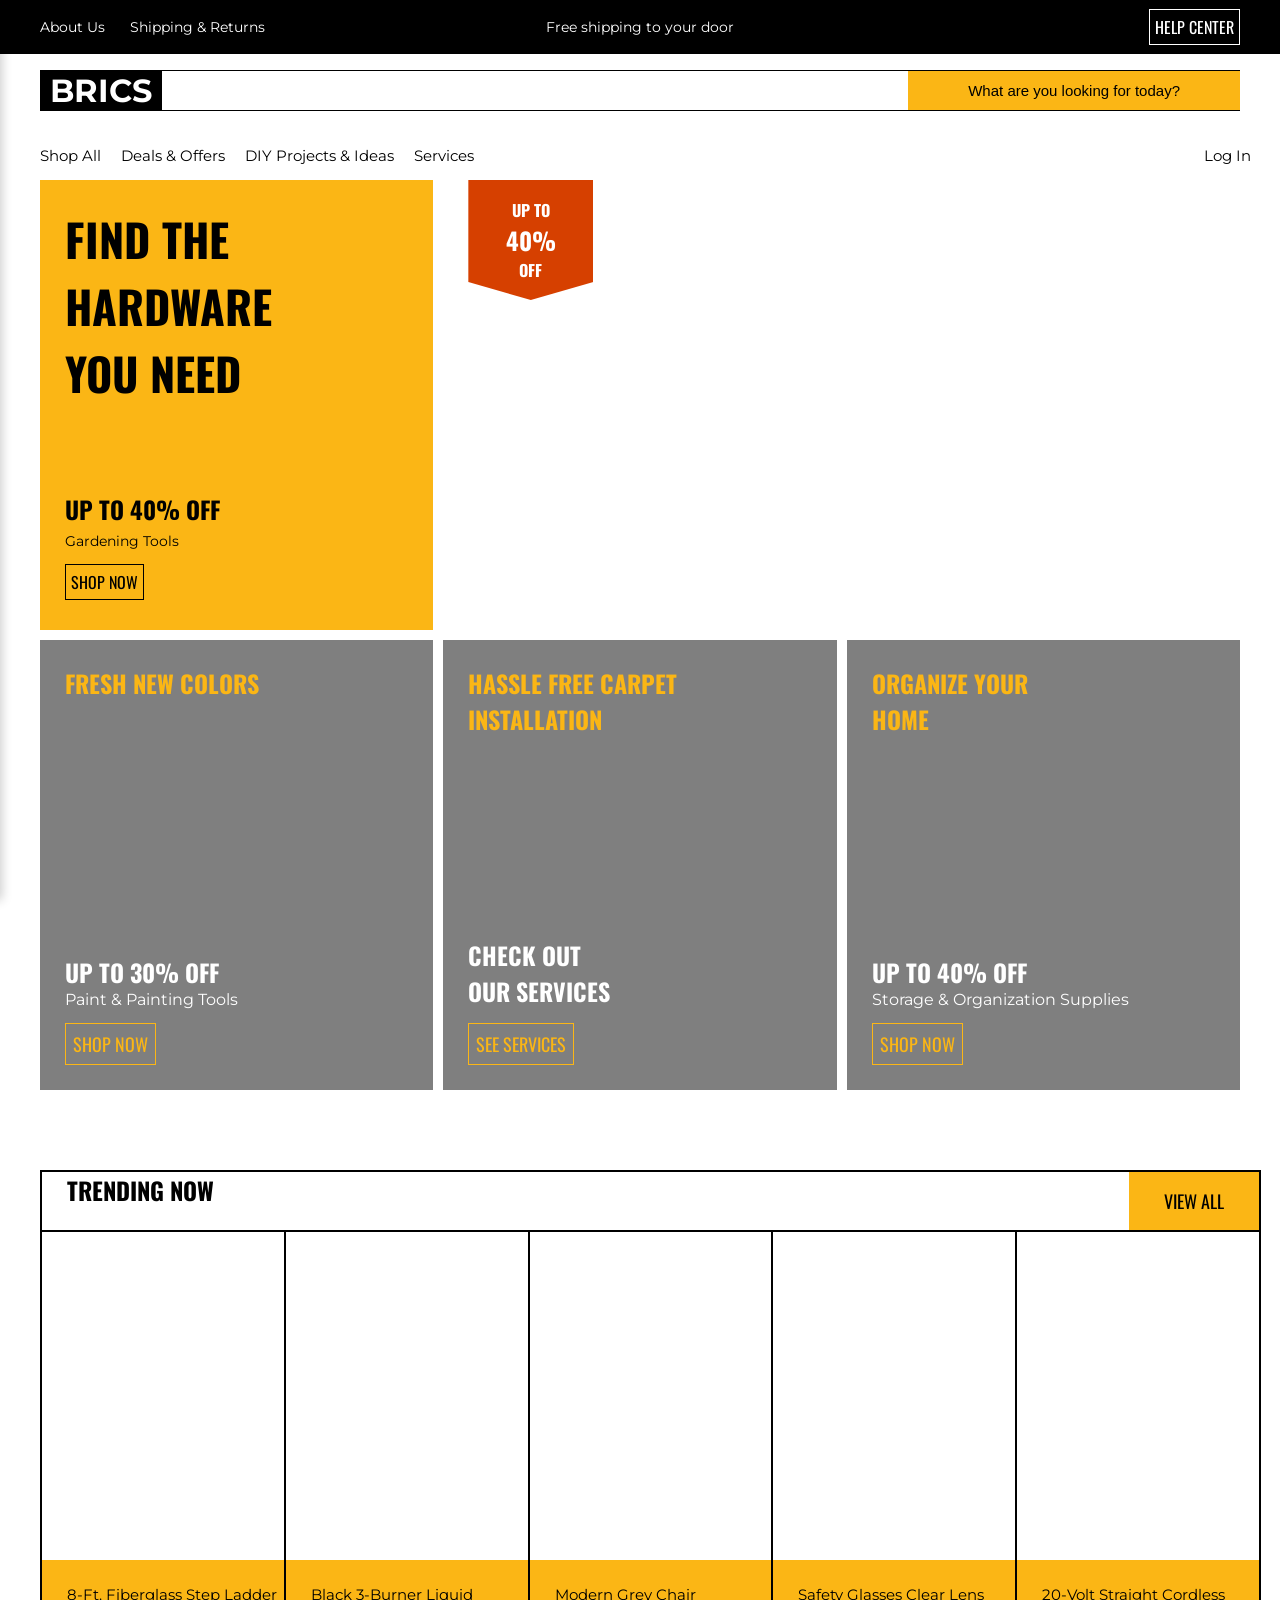
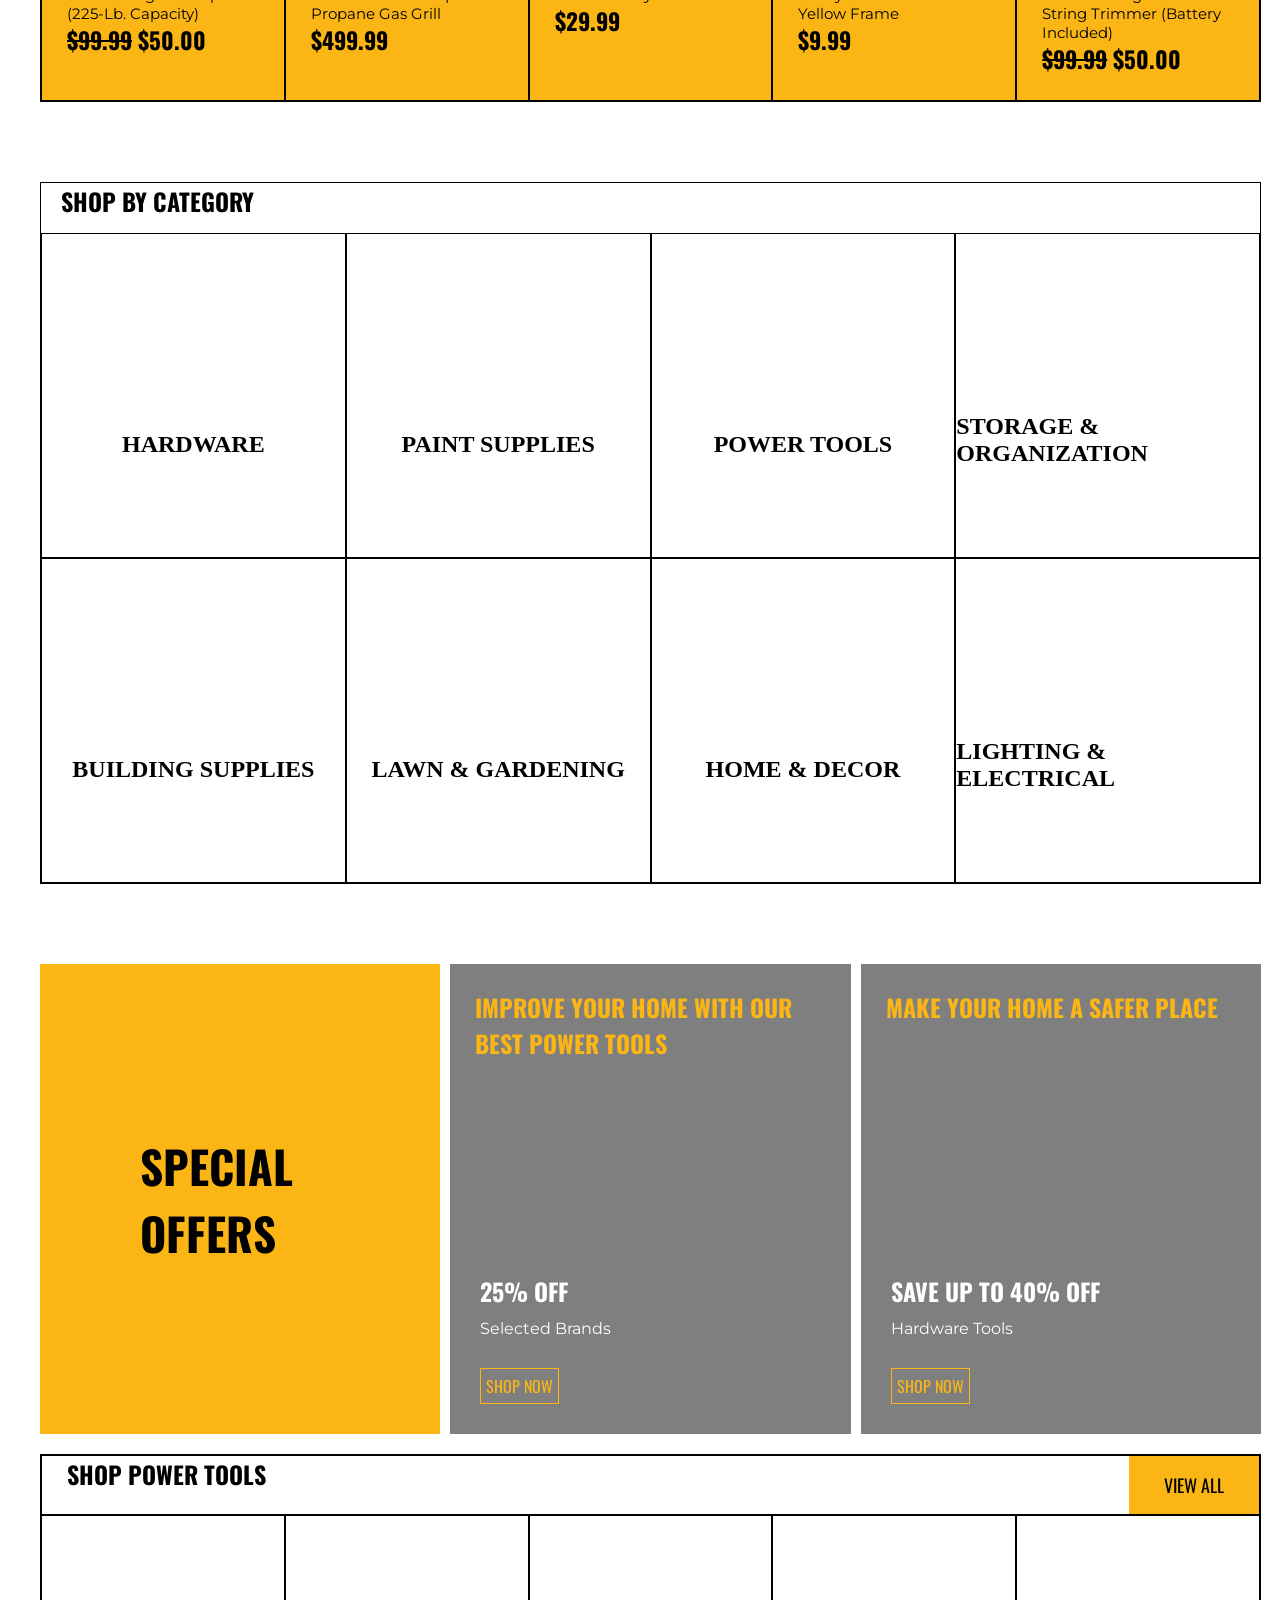
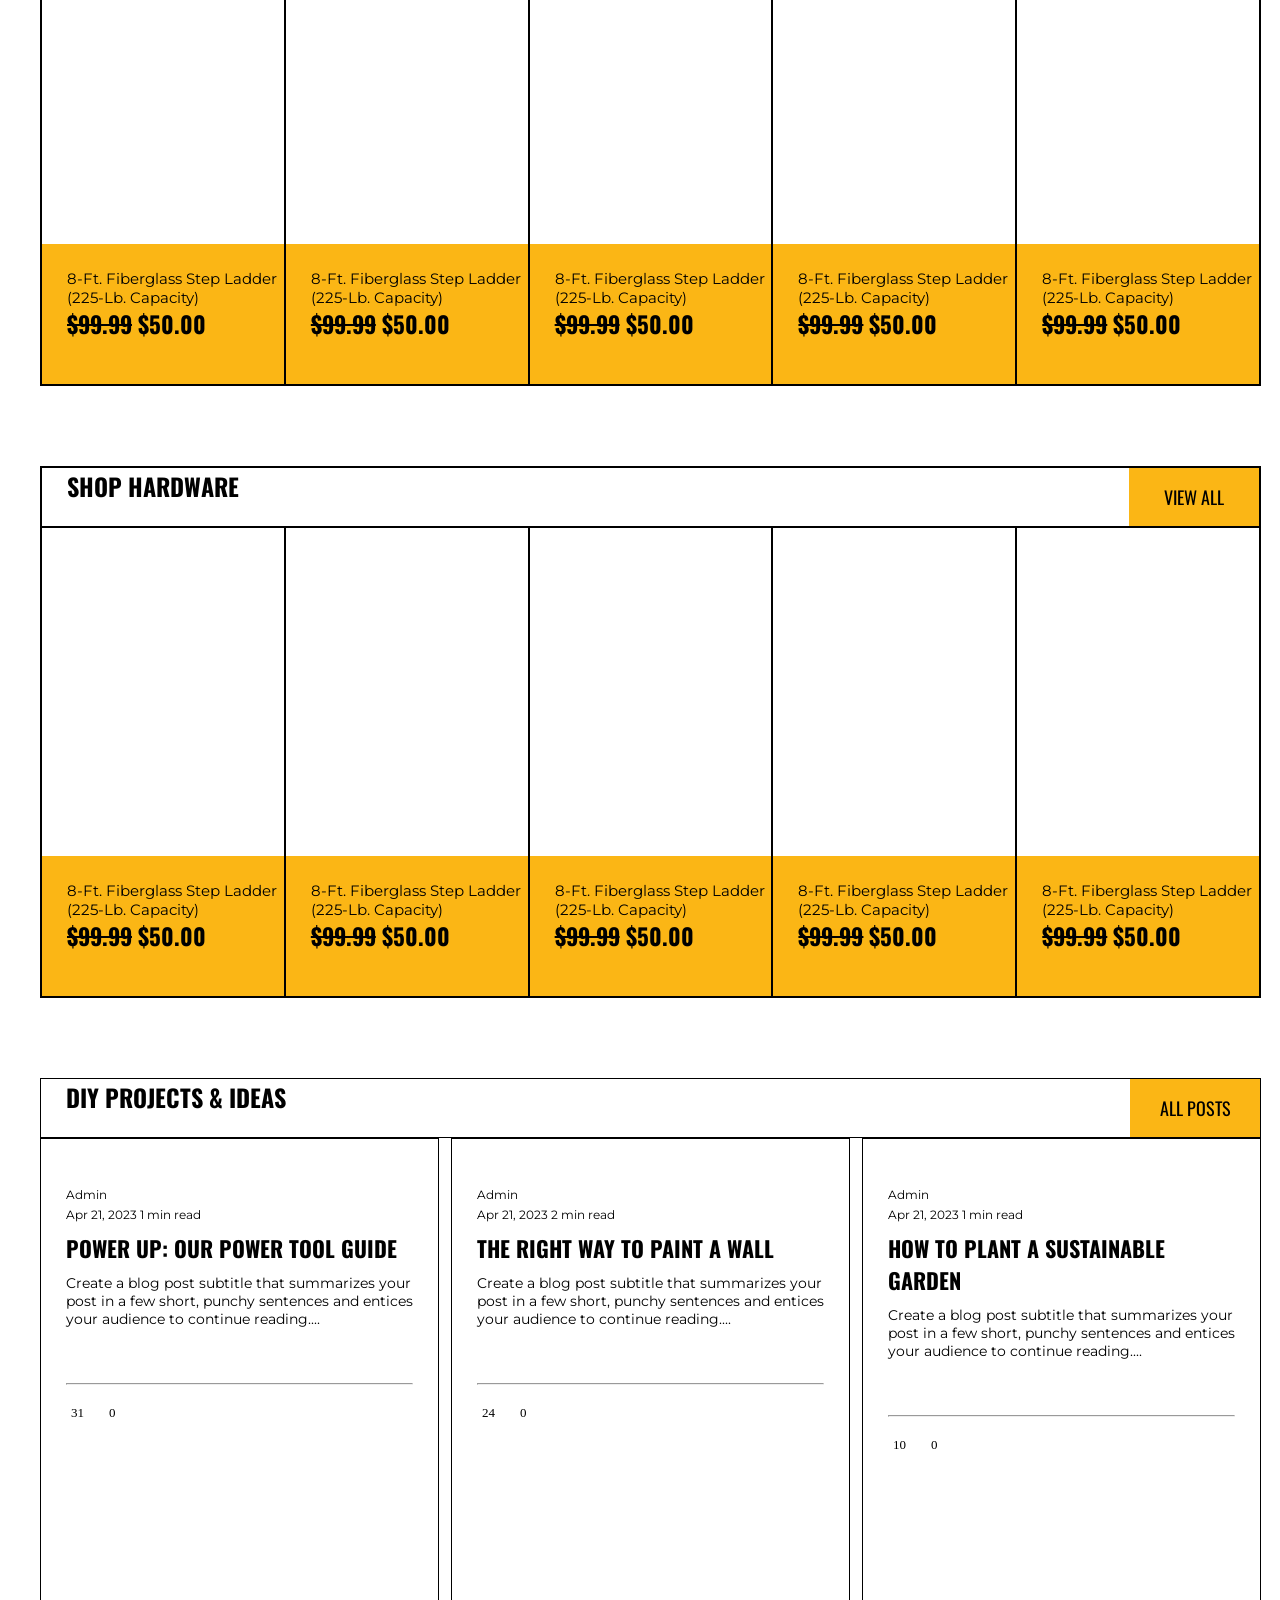
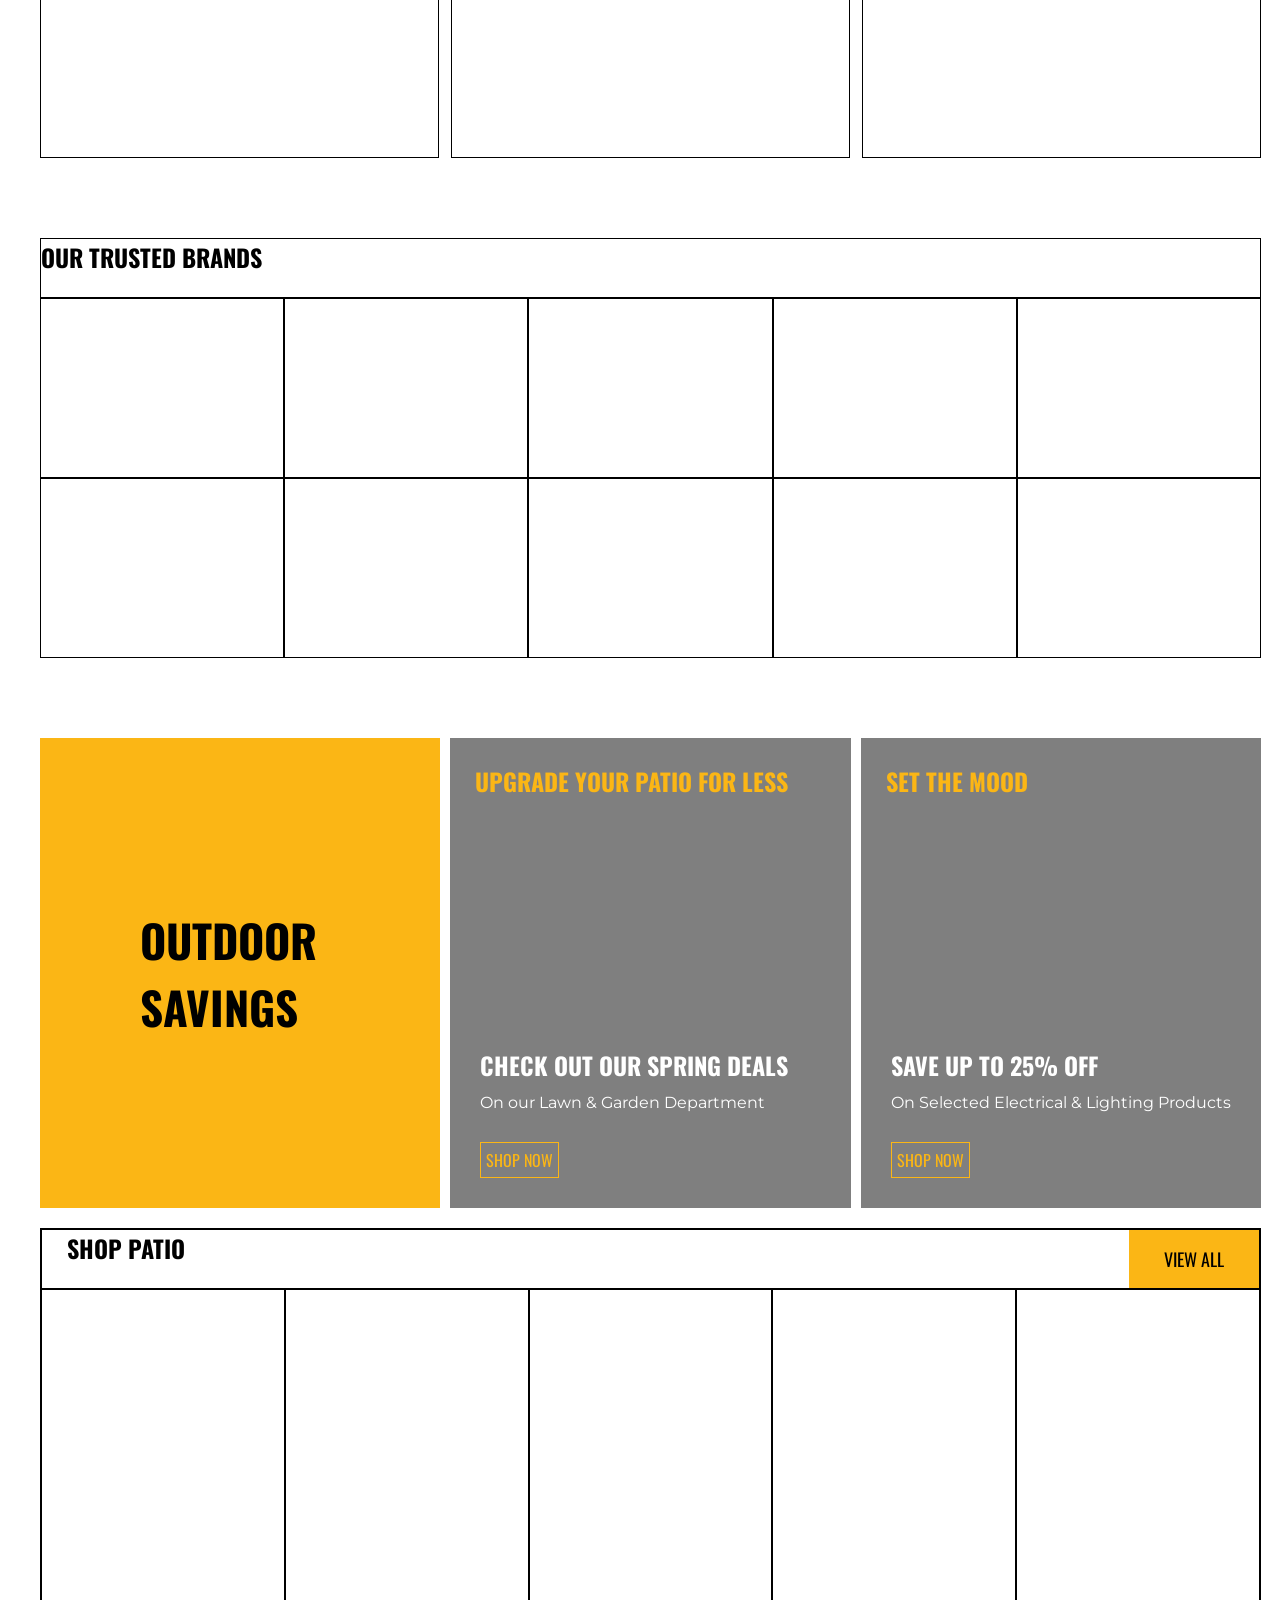
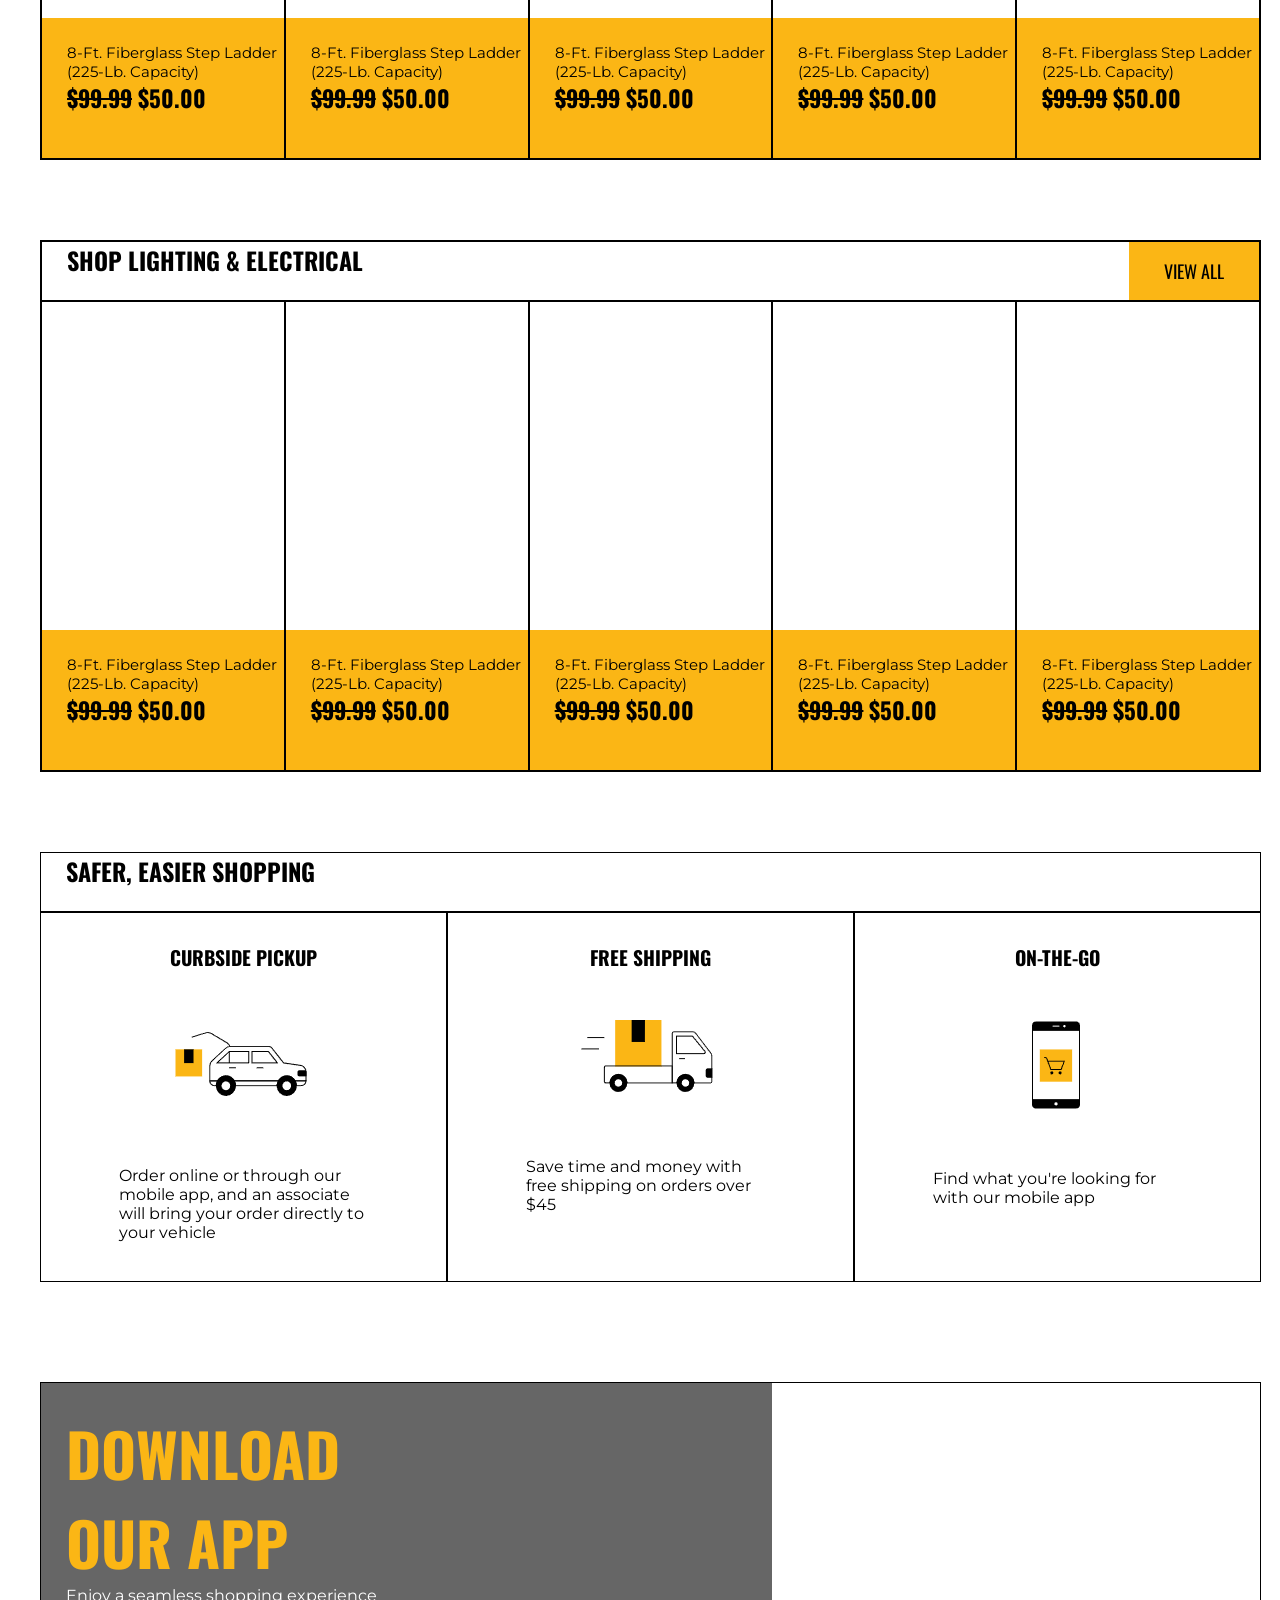
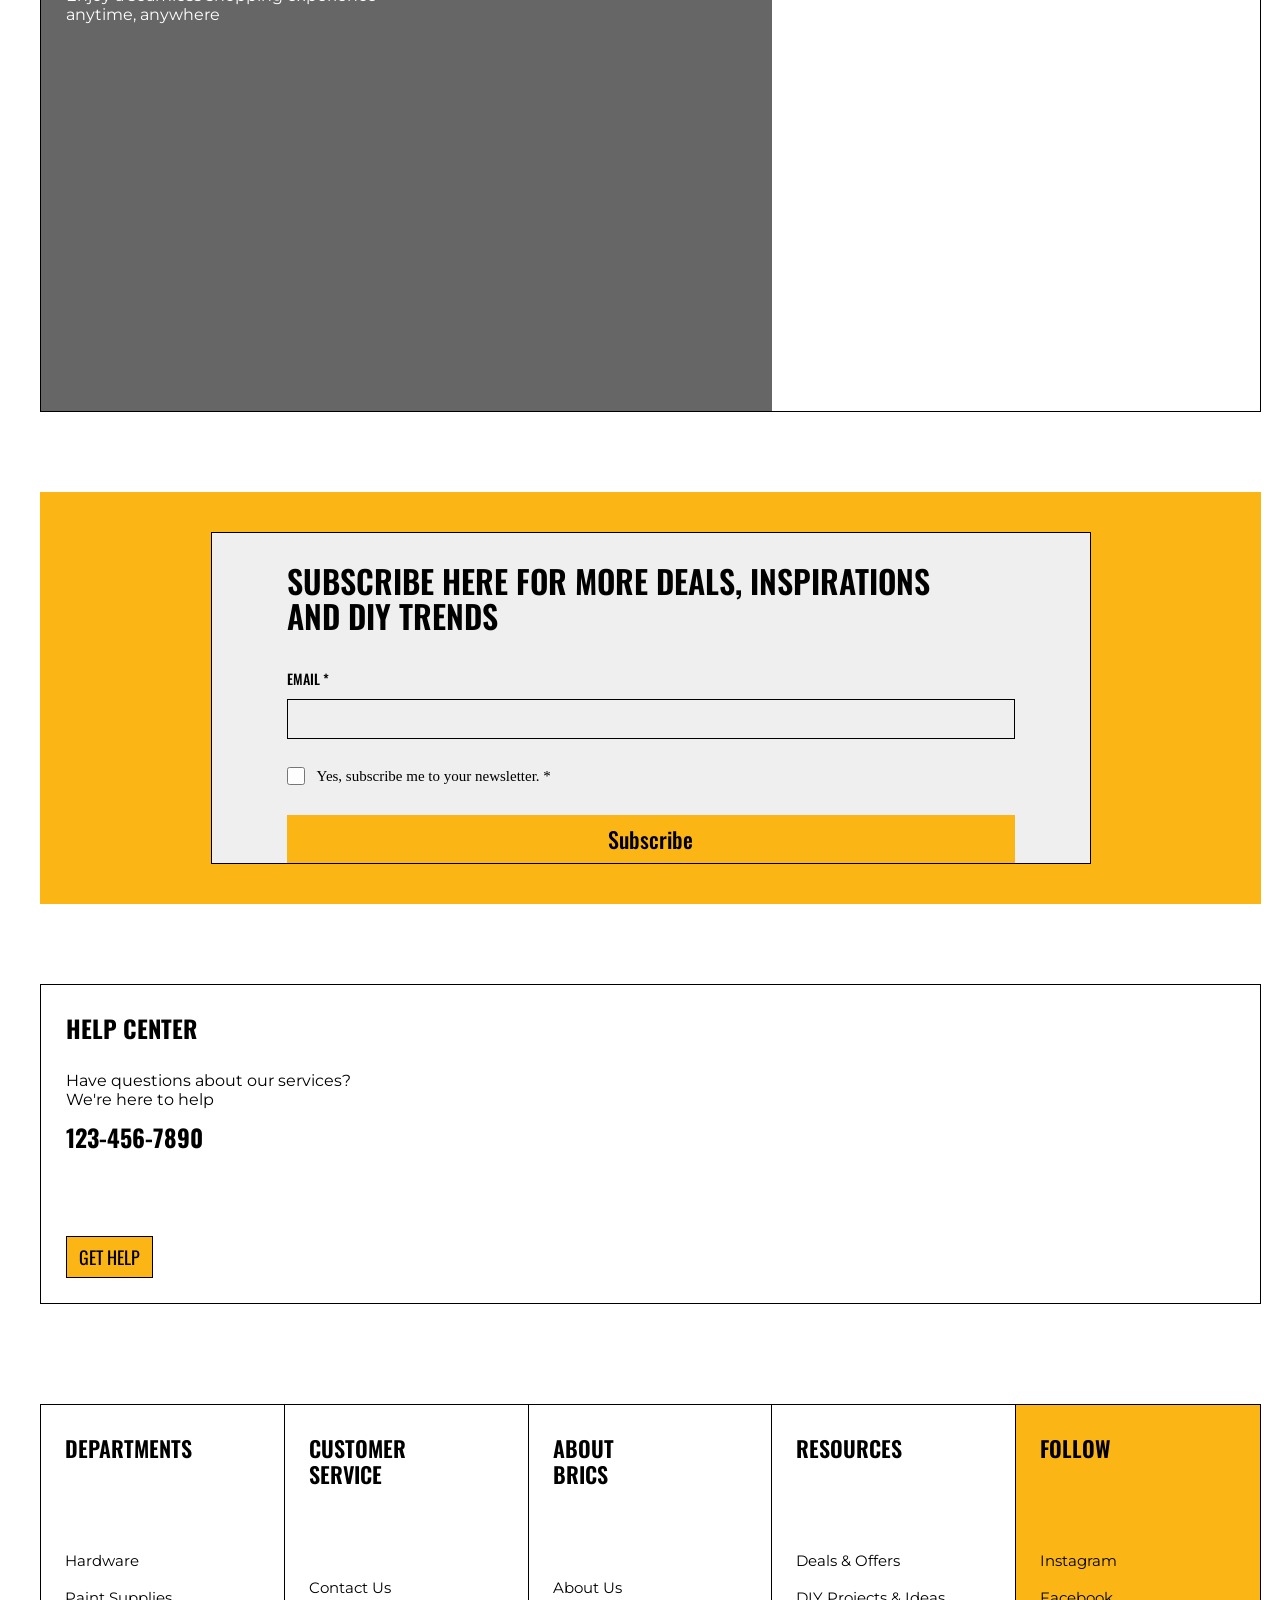
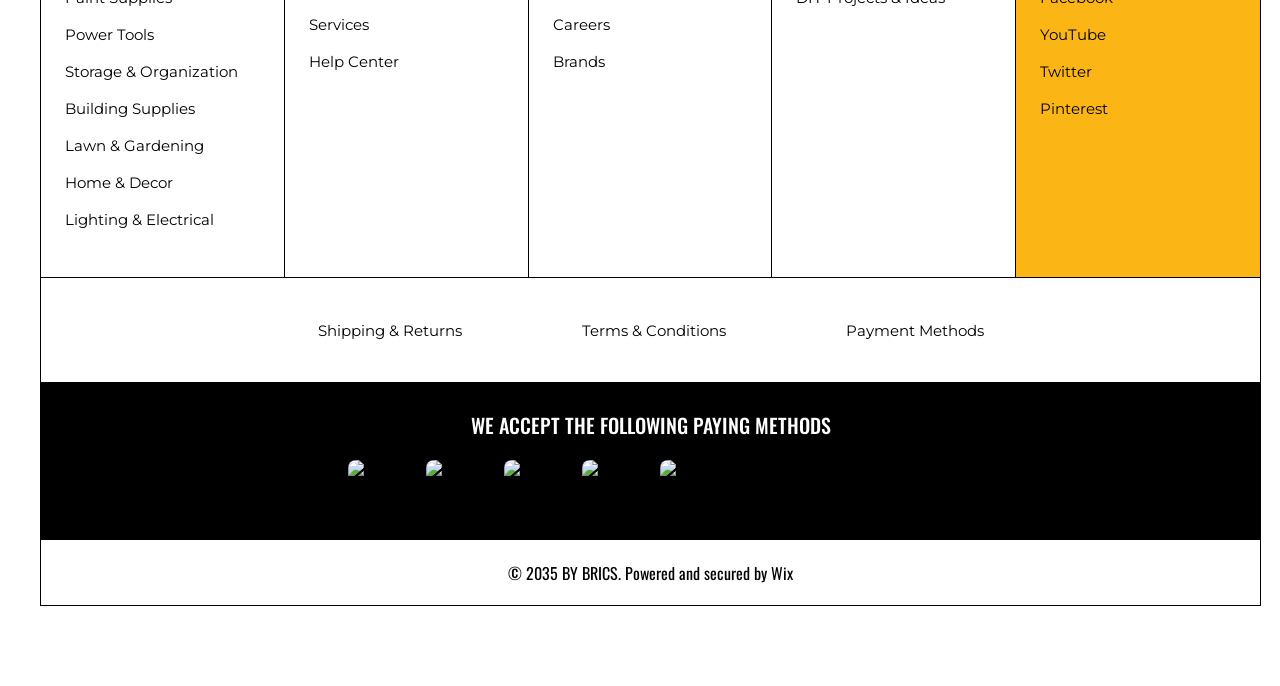
==== commit b18226b3: "final version" ====
--- a/index.html
+++ b/index.html
@@ -25,6 +25,10 @@
   <body>
     <header>
       <div class="top-bar">
+        <!-- Burger icon -->
+        <div class="burger" id="burgerBtn">
+          <i class="fa-solid fa-bars"></i>
+        </div>
         <div class="top-left">
           <div class="abt">
             <a href="aboutus.html">About Us</a>
@@ -43,11 +47,6 @@
 
       <div class="info">
         <div class="search">
-          <!-- Burger icon -->
-          <div class="burger" id="burgerBtn">
-            <i class="fa-solid fa-bars"></i>
-          </div>
-
           <div class="logo">
             <a href="#">
               <h1>BRICS</h1>
@@ -1010,5 +1009,12 @@
         <p>© 2035 BY BRICS. Powered and secured by Wix</p>
       </div>
     </footer>
+
+    <div
+      class="scrollup"
+      onclick="window.scrollTo({ top: 0, behavior: 'smooth' })"
+    >
+      <i class="fa-solid fa-circle-arrow-up"></i>
+    </div>
   </body>
 </html>
--- a/footer.css
+++ b/footer.css
@@ -110,287 +110,42 @@
 /* =========================
    TABLET 768px - 1024px
    ========================= */
-@media screen and (max-width: 1024px) {
-  header {
-    height: auto;
-  }
-
-  main {
-    margin-top: 220px;
-  }
-
-  .navbar {
-    width: calc(100% - 40px);
-    left: 20px;
-    right: 20px;
-  }
-
-  .sec1 {
-    grid-template-columns: repeat(2, 1fr);
-    grid-template-areas:
-      "meore meore"
-      "pirveli mesame"
-      "meotxe mexute";
-    grid-auto-rows: 350px;
-    margin: 20px;
-  }
-
-  .shop,
-  .category,
-  .posts,
-  .brands,
-  .delivery,
-  .app,
-  .newsletter-section,
-  .help-center,
-  .footer {
-    width: calc(100% - 40px);
-    margin-left: 20px;
-    height: auto;
-  }
-
-  .shop .cards {
-    grid-template-columns: repeat(3, 1fr);
-  }
-
-  .category .cards {
-    grid-template-columns: repeat(3, 1fr);
-  }
-
-  .posts .cards {
-    grid-template-columns: repeat(2, 1fr);
-  }
-
-  .special {
-    margin: 20px;
-    grid-template-columns: 1fr;
-    height: auto;
-  }
-
-  .delivery .cards {
-    grid-template-columns: repeat(2, 1fr);
-  }
-
-  .brands .logos {
-    grid-template-columns: repeat(4, 1fr);
-  }
-
+@media screen and (max-width: 1120px) {
   .footer-top {
     grid-template-columns: repeat(3, 1fr);
   }
-}
-
-/* =========================
-   MOBILE 500px
-   ========================= */
-
-@media screen and (max-width: 500px) {
-  header {
-    position: relative;
-    height: auto;
-  }
-
-  main {
-    margin-top: 20px;
-  }
-
-  /* TOP BAR */
-
-  .top-bar {
-    grid-template-columns: 1fr;
+
+  .footer-column {
+    min-height: auto;
+
+    border: 1px solid black;
+  }
+}
+
+@media (max-width: 735px) {
+  .footer-middle {
+    display: flex;
+
     text-align: center;
-    gap: 10px;
-    padding: 10px;
-  }
-
-  .top-left,
-  .top-right {
-    justify-self: center;
-    margin: 0;
-  }
-
-  .top-left {
-    flex-direction: column;
-    gap: 8px;
-  }
-
-  /* SEARCH */
-
-  .info .search {
-    flex-direction: column;
-    margin: 10px;
-  }
-
-  .info .search .logo {
-    width: 100%;
-  }
-
-  .info .search a {
-    width: 100%;
-  }
-
-  .info .search a button {
-    width: 100%;
-    padding: 15px;
-  }
-
-  /* NAVBAR */
-
-  .navbar {
-    position: static;
-    width: 100%;
-    display: flex;
-    flex-direction: column;
-    gap: 15px;
-    padding: 15px;
-  }
-
-  .navbar-left ul {
-    flex-direction: column;
+
+    justify-content: center;
+    align-content: center;
+  }
+
+  .footer-middle a {
     align-items: center;
-    padding: 0;
-  }
-
-  .navbar-right {
+    margin-top: 40px;
+  }
+
+  .payment-icons {
+    display: grid;
+    grid-template-columns: repeat(6, 60px);
     justify-content: center;
-  }
-
-  /* GENERAL WIDTH */
-
-  .sec1,
-  .shop,
-  .category,
-  .posts,
-  .brands,
-  .delivery,
-  .app,
-  .newsletter-section,
-  .help-center,
-  .footer {
-    width: calc(100% - 20px);
-    margin-left: 10px;
-    margin-right: 10px;
-    height: auto;
-  }
-
-  /* HERO */
-
-  .sec1 {
-    display: flex;
-    flex-direction: column;
-  }
-
-  .sec1 .card {
-    min-height: 300px;
-  }
-
-  .c1 .main-txt {
-    width: auto;
-    font-size: 32px;
-  }
-
-  /* SHOP */
-
-  .shop .cards {
-    grid-template-columns: 1fr;
-    grid-auto-rows: auto;
-  }
-
-  /* CATEGORY */
-
-  .category .cards {
-    grid-template-columns: 1fr;
-    grid-auto-rows: auto;
-  }
-
-  /* SPECIAL */
-
-  .special {
-    grid-template-columns: 1fr;
-    height: auto;
-    margin: 10px;
-  }
-
-  .special .card,
-  .special .card2,
-  .special .card3 {
-    min-height: 350px;
-  }
-
-  /* POSTS */
-
-  .posts .cards {
-    grid-template-columns: 1fr;
-    grid-auto-rows: auto;
-  }
-
-  /* BRANDS */
-
-  .brands .logos {
-    grid-template-columns: repeat(2, 1fr);
-  }
-
-  /* DELIVERY */
-
-  .delivery .cards {
-    grid-template-columns: 1fr;
-    grid-auto-rows: auto;
-  }
-
-  /* APP */
-
-  .app {
-    flex-direction: column;
-  }
-
-  .app .left,
-  .app .right {
-    width: 100%;
-  }
-
-  .app .right {
-    height: 400px;
-  }
-
-  .app .left .title h1 {
-    font-size: 40px;
-  }
-
-  .app .left .title p {
-    width: auto;
-  }
-
-  /* NEWSLETTER */
-
-  .newsletter-content {
-    padding: 20px;
-  }
-
-  .newsletter-content h2 {
-    font-size: 24px;
-  }
-
-  .checkbox-group {
-    align-items: flex-start;
-  }
-
-  /* HELP */
-
-  .help-center {
-    flex-direction: column;
-  }
-
-  .help-center .left,
-  .help-center .right {
-    width: 100%;
-  }
-
-  .help-center .right {
-    min-height: 250px;
-  }
-
-  /* FOOTER */
-
+    gap: 18px;
+  }
+}
+
+/* @media (max-width: 600px) {
   .footer-top {
     grid-template-columns: 1fr;
   }
@@ -421,4 +176,41 @@
     max-width: 100%;
     height: auto;
   }
-}
+} */
+
+@media screen and (max-width: 600px) {
+  /* FOOTER */
+
+  .footer-top {
+    grid-template-columns: repeat(1fr);
+  }
+
+  .footer-top .footer-column {
+    min-height: auto;
+    border-right: none;
+    border-bottom: 1px solid black;
+    display: grid;
+    grid-template-columns: 1fr;
+  }
+
+  .footer-column h3 {
+    margin-bottom: 25px;
+  }
+
+  .footer-middle {
+    grid-template-columns: 1fr;
+    gap: 20px;
+    height: auto;
+    padding: 20px;
+  }
+
+  .payment-icons {
+    grid-template-columns: repeat(4, 1fr);
+    gap: 10px;
+  }
+
+  img {
+    max-width: 100%;
+    height: auto;
+  }
+}
--- a/header.css
+++ b/header.css
@@ -64,7 +64,7 @@
   justify-self: center;
 }
 
-.top-right {
+.top-bar .top-right {
   justify-self: end;
   align-items: center;
   margin-right: 40px;
@@ -270,10 +270,34 @@
 /* ============================
    BREAKPOINT 0: ≤1290px → ბურგერი ჩაირთვება
    ============================ */
-@media (max-width: 1290px) {
+@media (max-width: 1120px) {
+  header {
+    height: 140px;
+  }
+
+  main {
+    margin-top: 140px;
+  }
   .top-left {
     display: none; /* About Us / Shipping & Returns მიდის ბურგერში */
   }
+  .top-bar .burger {
+    display: flex;
+    position: absolute;
+  }
+
+  .top-bar .burger .fa-bars {
+    font-size: 15px;
+  }
+
+  .top-right {
+    position: absolute;
+  }
+
+  .top-center {
+    position: absolute;
+    /* left: 40px; */
+  }
 
   .navbar-left {
     display: none; /* ul ნავიგაცია მიდის ბურგერში */
@@ -283,11 +307,91 @@
     grid-template-columns: 1fr; /* მარჯვენა მხარეს ერთი ბლოკი */
   }
 
+  .info {
+    margin-top: 20px;
+  }
+
   .navbar-right {
+    display: none;
+  }
+}
+
+@media (max-width: 600px) {
+  .top-bar {
+    /* grid-template-columns: 1fr; */
+    text-align: center;
+    /* gap: 10px; */
+    padding: 10px;
+    min-height: 40px;
+    flex-direction: row;
+    justify-content: space-around;
+    width: 96.4%;
+    margin-left: 10px;
+  }
+
+  .top-left,
+  .top-right {
+    justify-self: center;
+    margin: 0;
+  }
+
+  .top-left {
+    flex-direction: column;
+    gap: 8px;
+  }
+
+  .info .search {
+    flex-direction: column;
+    margin: 10px;
+  }
+
+  .info .search .logo {
+    width: 100%;
+  }
+
+  .info .search a {
+    width: 100%;
+  }
+
+  .info .search a button {
+    width: 100%;
+    padding: 15px;
+  }
+
+  .navbar {
+    position: static;
+    width: 100%;
+    display: flex;
+    flex-direction: column;
+    gap: 15px;
+    padding: 15px;
+  }
+
+  .navbar-left ul {
+    flex-direction: column;
+    align-items: center;
+    padding: 0;
+  }
+
+  .navbar-right {
+    justify-content: center;
+  }
+
+  .top-bar .top-right {
     justify-self: end;
   }
-
-  .burger {
-    display: flex;
-  }
-}
+  .navbar {
+    width: 100%;
+  }
+  .info {
+    margin-top: -10px;
+    width: 100%;
+  }
+
+  .info .logo {
+    width: 100%;
+  }
+  /* .info .search .logo h1 {
+    
+  } */
+}
--- a/style.css
+++ b/style.css
@@ -1,3 +1,7 @@
+html {
+  scroll-behavior: smooth;
+}
+
 * {
   margin: 0;
   padding: 0;
@@ -14,11 +18,16 @@
 }
 
 main {
+  position: relative;
+}
+
+/* main {
   margin-top: 180px;
-}
+} */
 
 .sec1 {
   display: grid;
+  max-width: 95.4%;
   grid-template-columns: repeat(3, 1fr);
   grid-auto-rows: 450px;
   gap: 10px;
@@ -125,7 +134,7 @@
   background-size: cover;
 }
 
-.card .upper-pt {
+.sec1 .card .upper-pt {
   color: var(--mainColor);
   width: 210px;
   font-family: var(--font-primary);
@@ -172,7 +181,7 @@
 }
 
 .shop-title {
-  width: 100%;
+  max-width: 100%;
   min-height: 60px;
   border: 1px solid black;
 
@@ -213,23 +222,33 @@
   display: flex;
   flex-direction: column;
   justify-content: space-between;
+  transition: all 0.35s ease;
+  cursor: pointer;
+  overflow: hidden;
+  background-color: white;
+}
+
+.shop .card:hover {
+  transform: translateY(-10px) scale(1.03);
+  box-shadow: 0 18px 35px rgba(0, 0, 0, 0.18);
 }
 
 .shop .cards .trend .img {
-  width: 100%;
+  max-width: 100%;
   min-height: 70%;
+  margin: auto;
 }
 
 .shop .cards .trend img {
   object-fit: contain;
-  width: 100%;
+  max-width: 100%;
   height: 100%;
 }
 
 .shop .cards .trend .card-title {
   background-color: var(--mainColor);
   min-height: 30%;
-  width: 100%;
+  max-width: 100%;
 }
 
 .shop .cards .trend .card-title p {
@@ -248,7 +267,7 @@
   text-decoration: line-through;
 }
 .category {
-  width: 95.4%;
+  max-width: 95.4%;
   min-height: 700px;
   border: 1px solid black;
   margin-left: 40px;
@@ -257,7 +276,7 @@
 }
 
 .category .title {
-  width: 100%;
+  max-width: 100%;
   min-height: 50px;
   margin-left: 20px;
   /* border: 1px solid black; */
@@ -276,6 +295,36 @@
   flex-direction: column;
   justify-content: space-evenly;
   align-items: center;
+  background-color: white;
+
+  position: relative;
+  overflow: hidden;
+  /* border-radius: 16px; */
+  transition: all 0.35s ease;
+  cursor: pointer;
+}
+
+.category .cards .card::before {
+  content: "";
+  position: absolute;
+  inset: 0;
+  background: linear-gradient(
+    120deg,
+    transparent,
+    rgba(255, 255, 255, 0.25),
+    transparent
+  );
+  transform: translateX(-120%);
+  transition: transform 0.6s ease;
+}
+
+.category .cards .card:hover::before {
+  transform: translateX(120%);
+}
+
+.category .cards .card:hover {
+  transform: translateY(-8px);
+  box-shadow: 0 20px 40px rgba(0, 0, 0, 0.2);
 }
 
 .category .cards .card img {
@@ -493,6 +542,19 @@
   border: 1px solid black;
 
   text-align: center;
+
+  transition: all 0.3s ease;
+  background-color: white;
+  /* border-radius: 16px; */
+  overflow: hidden;
+  cursor: pointer;
+}
+
+.brands .logos .logo:hover {
+  transform: scale(1.05);
+  box-shadow:
+    0 15px 35px rgba(0, 0, 0, 0.15),
+    0 5px 10px rgba(0, 0, 0, 0.08);
 }
 
 .delivery {
@@ -749,13 +811,17 @@
   background-size: cover;
 }
 
-@media screen and (max-width: 1024px) {
-  header {
+.scrollup {
+  display: none;
+}
+
+@media screen and (max-width: 1120px) {
+  /* header {
     height: auto;
-  }
+  } */
 
   main {
-    margin-top: 220px;
+    margin-top: 140px;
   }
 
   .navbar {
@@ -819,11 +885,99 @@
   }
 }
 
+@media screen and (max-width: 1024px) {
+  /* header {
+    height: auto;
+  } */
+
+  .navbar {
+    width: calc(100% - 40px);
+    left: 20px;
+    right: 20px;
+  }
+
+  .sec1 {
+    grid-template-columns: repeat(2, 1fr);
+    grid-template-areas:
+      "meore pirveli"
+      "meore mesame"
+      "meotxe mexute";
+    grid-auto-rows: 350px;
+    margin: 20px;
+  }
+
+  .sec1 .c2 {
+    background-size: cover;
+    background-repeat: no-repeat;
+    background-position: right;
+  }
+
+  .shop,
+  .category,
+  .posts,
+  .brands,
+  .delivery,
+  .app,
+  .newsletter-section,
+  .help-center,
+  .footer {
+    width: calc(100% - 40px);
+    margin-left: 20px;
+    height: auto;
+  }
+
+  .shop .cards {
+    grid-template-columns: repeat(3, 1fr);
+  }
+
+  .shop .cards .trend .img {
+    max-width: 100%;
+    min-height: 70%;
+    text-align: center;
+  }
+
+  /* .shop .cards .trend img {
+    object-fit: contain;
+    max-width: 100%;
+    height: 100%;
+  } */
+
+  .category .cards {
+    grid-template-columns: repeat(2, 1fr);
+  }
+
+  .posts .cards {
+    grid-template-columns: repeat(2, 1fr);
+  }
+
+  .special {
+    margin: 20px;
+    grid-template-columns: 1fr;
+    height: auto;
+  }
+
+  .delivery .cards {
+    grid-template-columns: repeat(2, 1fr);
+  }
+
+  .brands .logos {
+    grid-template-columns: repeat(4, 1fr);
+  }
+
+  .footer-top {
+    grid-template-columns: repeat(3, 1fr);
+  }
+}
+
 @media (max-width: 730px) {
   .footer-middle {
     grid-template-columns: 1fr 1fr;
     /* width: 100px; */
   }
+
+  .shop .cards {
+    grid-template-columns: repeat(2, 1fr);
+  }
 }
 
 @media (max-width: 685px) {
@@ -832,7 +986,7 @@
   }
 }
 
-@media screen and (max-width: 500px) {
+@media screen and (max-width: 600px) {
   header {
     position: relative;
     height: auto;
@@ -840,67 +994,6 @@
 
   main {
     margin-top: 20px;
-  }
-
-  /* TOP BAR */
-
-  .top-bar {
-    grid-template-columns: 1fr;
-    text-align: center;
-    gap: 10px;
-    padding: 10px;
-  }
-
-  .top-left,
-  .top-right {
-    justify-self: center;
-    margin: 0;
-  }
-
-  .top-left {
-    flex-direction: column;
-    gap: 8px;
-  }
-
-  /* SEARCH */
-
-  .info .search {
-    flex-direction: column;
-    margin: 10px;
-  }
-
-  .info .search .logo {
-    width: 100%;
-  }
-
-  .info .search a {
-    width: 100%;
-  }
-
-  .info .search a button {
-    width: 100%;
-    padding: 15px;
-  }
-
-  /* NAVBAR */
-
-  .navbar {
-    position: static;
-    width: 100%;
-    display: flex;
-    flex-direction: column;
-    gap: 15px;
-    padding: 15px;
-  }
-
-  .navbar-left ul {
-    flex-direction: column;
-    align-items: center;
-    padding: 0;
-  }
-
-  .navbar-right {
-    justify-content: center;
   }
 
   /* GENERAL WIDTH */
@@ -1037,36 +1130,30 @@
     min-height: 250px;
   }
 
-  /* FOOTER */
-
-  .footer-top {
-    grid-template-columns: 1fr;
-  }
-
-  .footer-column {
-    min-height: auto;
-    border-right: none;
-    border-bottom: 1px solid black;
-  }
-
-  .footer-column h3 {
-    margin-bottom: 25px;
-  }
-
-  .footer-middle {
-    grid-template-columns: 1fr;
-    gap: 20px;
-    height: auto;
-    padding: 20px;
-  }
-
-  .payment-icons {
-    grid-template-columns: repeat(4, 1fr);
-    gap: 10px;
-  }
-
-  img {
-    max-width: 100%;
-    height: auto;
-  }
-}
+  .scrollup {
+    display: block;
+    position: fixed;
+    bottom: 30px;
+    right: 30px;
+    z-index: 1000;
+  }
+
+  .scrollup i {
+    width: 60px;
+    height: 60px;
+    background-color: #000;
+    color: #fff;
+    border-radius: 50%;
+    display: flex;
+    justify-content: center;
+    align-items: center;
+    text-decoration: none;
+    font-size: 28px;
+    transition: 0.3s;
+  }
+
+  .scrollup i:hover {
+    background-color: #333;
+    transform: translateY(-5px);
+  }
+}
